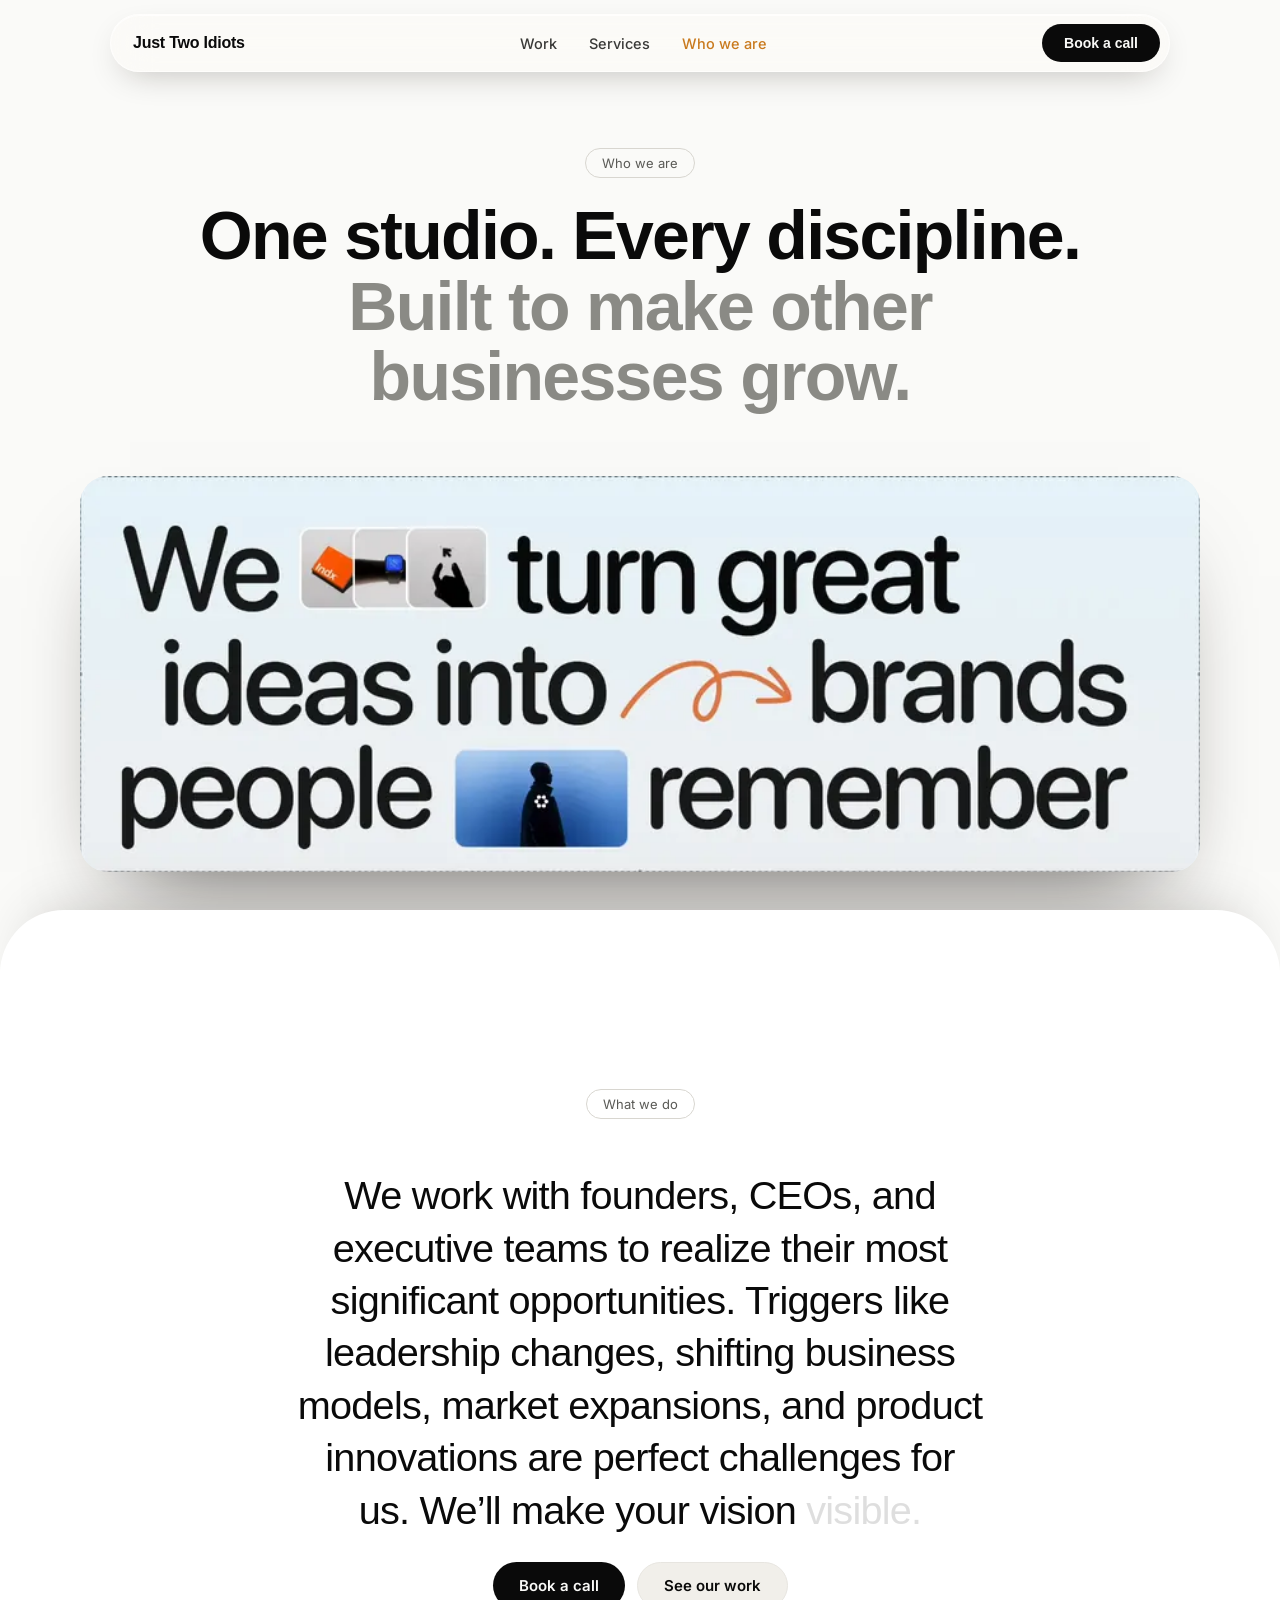
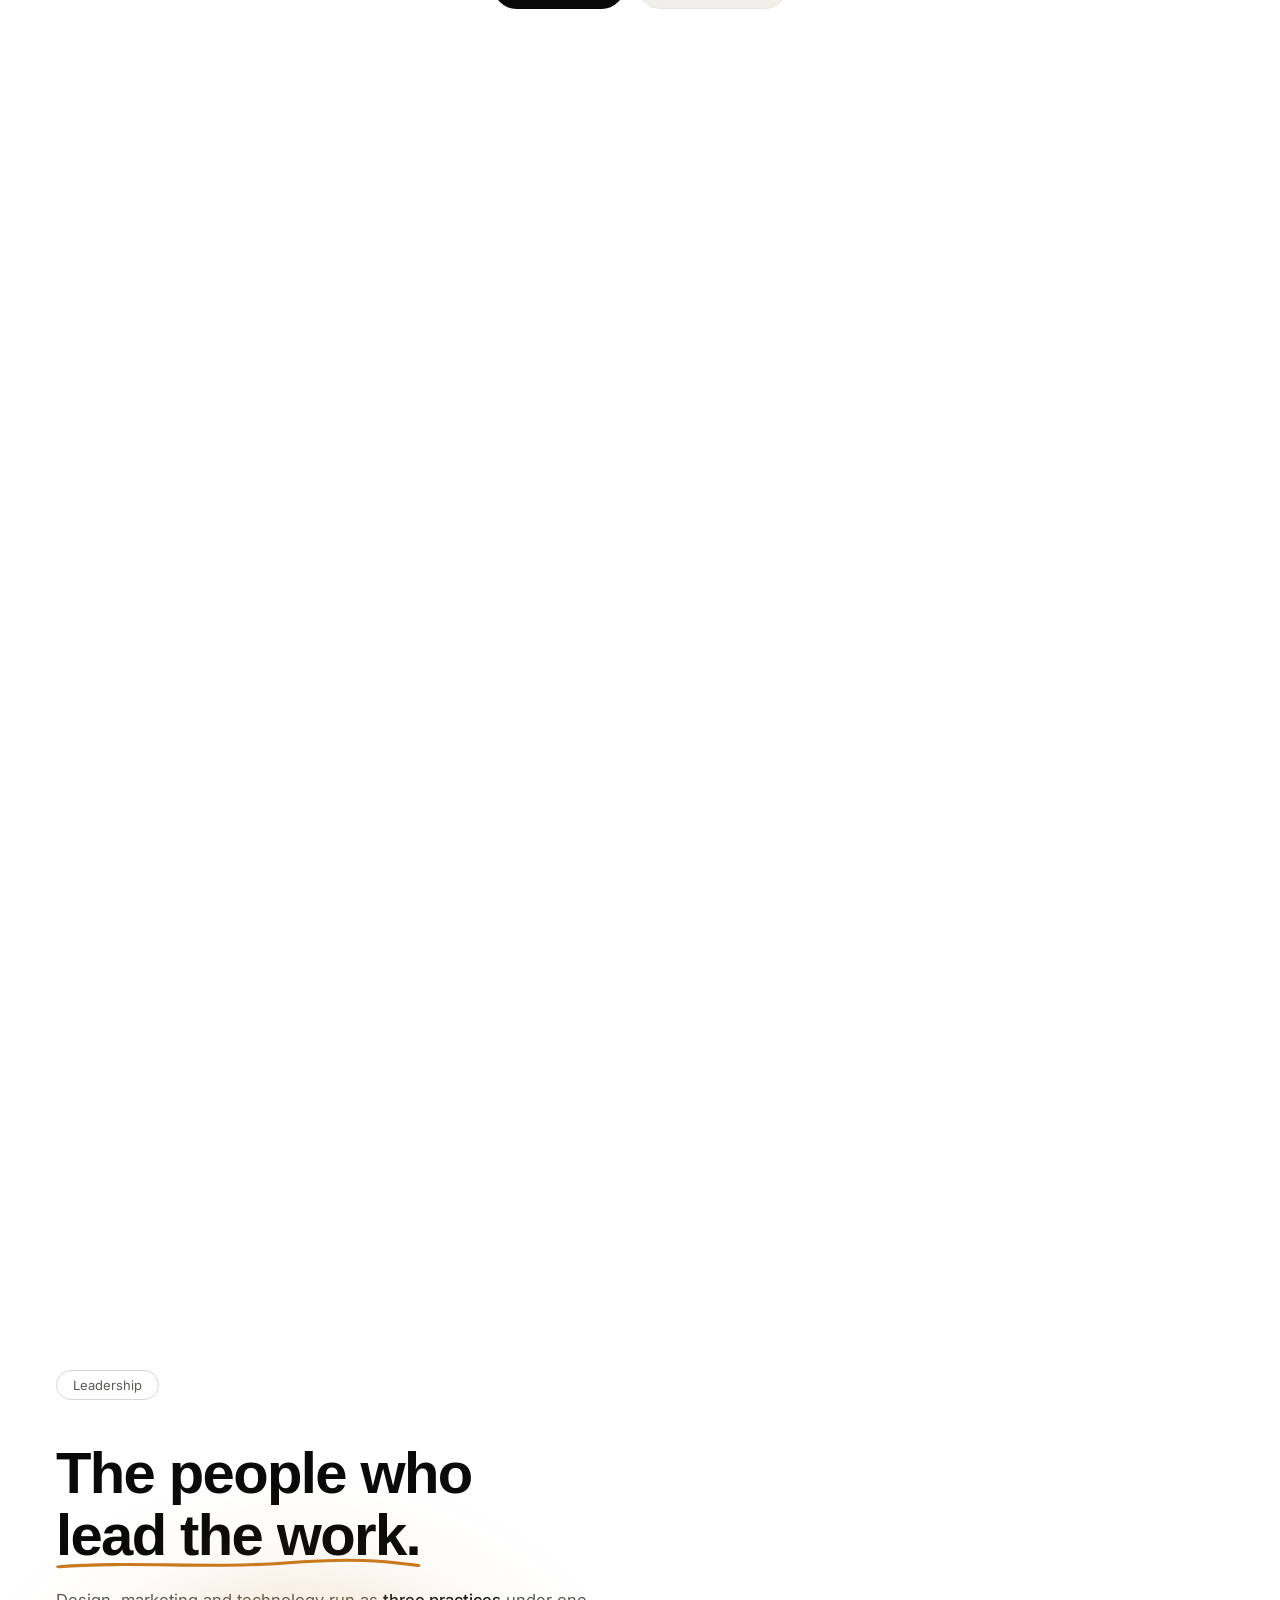
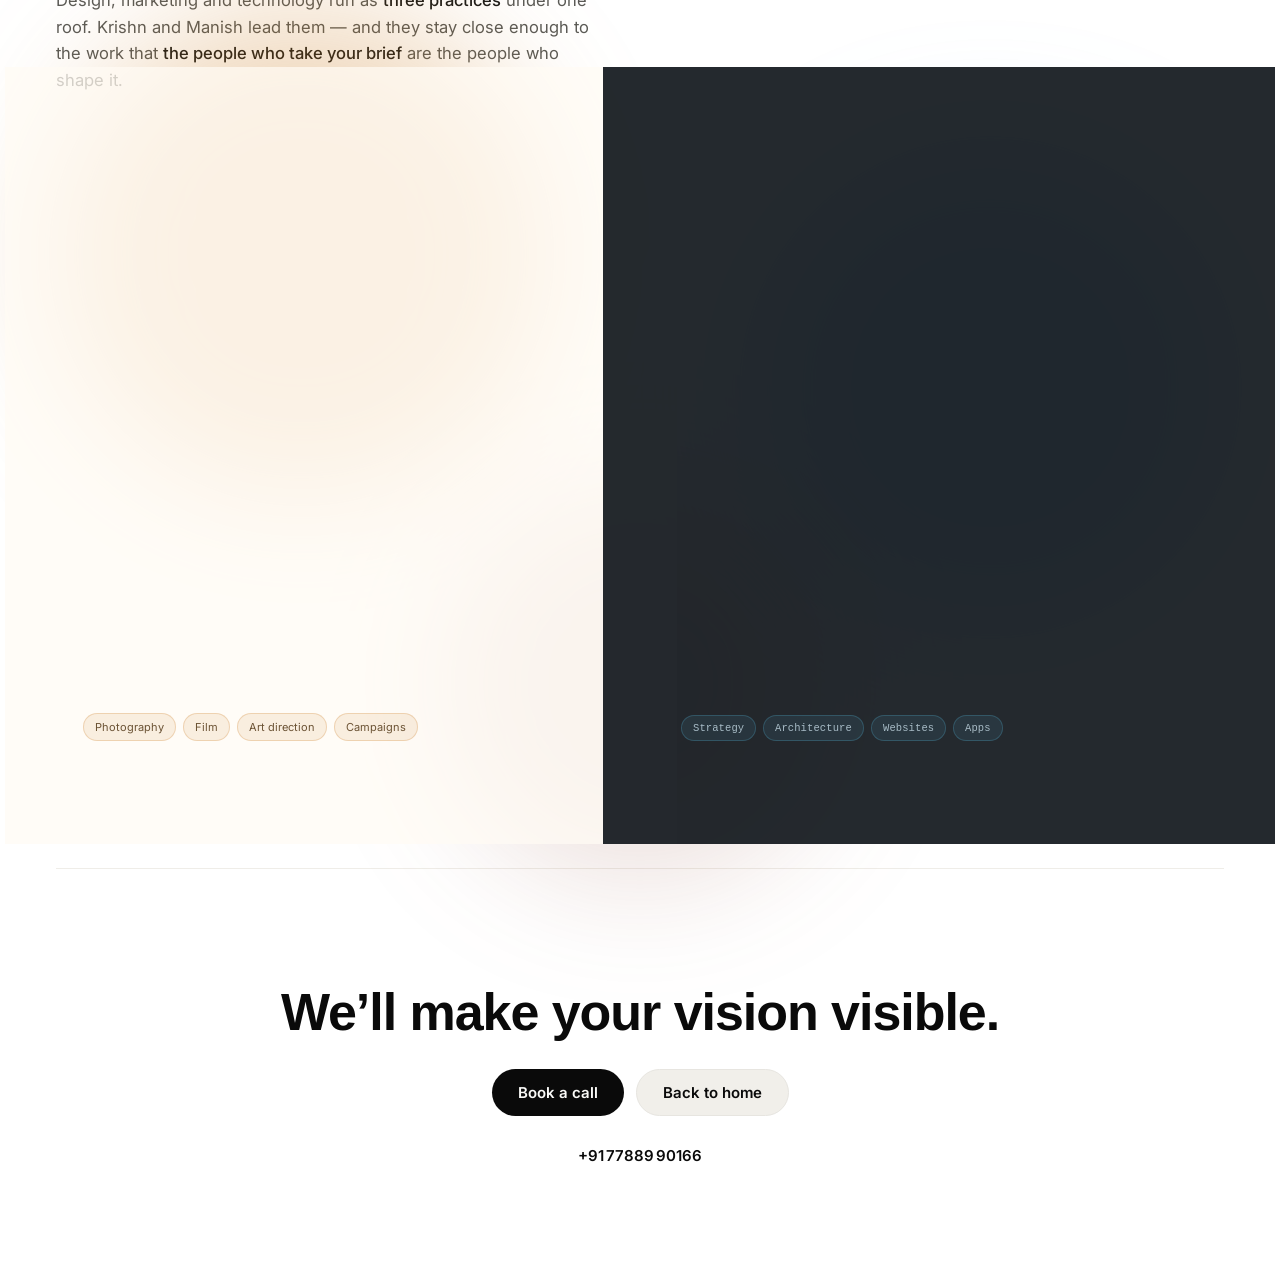
==== who-we-are.html @ 3b2346d3 "Park Fig Living, and take Vidant off the team section Both are commented out rather than deleted, so" ====
<!DOCTYPE html>
<html lang="en">
<head>
<meta charset="utf-8">
<meta name="viewport" content="width=device-width, initial-scale=1">
<link rel="icon" href="favicon.svg?v=1788468067" type="image/svg+xml">
<title>Who we are — Just Two Idiots</title>
<meta name="description" content="A design, marketing and technology studio in India. Krishn Yadav leads design and Manish Mahalwal leads tech and strategy.">
<link rel="preconnect" href="https://fonts.googleapis.com">
<link rel="preconnect" href="https://fonts.gstatic.com" crossorigin>
<link rel="preconnect" href="https://api.fontshare.com" crossorigin>
<link href="https://fonts.googleapis.com/css2?family=Inter:wght@400;500;600&display=swap" rel="stylesheet">
<link href="https://api.fontshare.com/v2/css?f[]=switzer@400,500,600,700&display=swap" rel="stylesheet">
<link rel="stylesheet" href="style.css?v=1788468067">
<link rel="stylesheet" href="who-we-are.css?v=1788468067">
<link rel="canonical" href="https://justtwoidiots.com/who-we-are.html">
<meta name="theme-color" content="#FAFAF8">
<meta property="og:type" content="website">
<meta property="og:site_name" content="Just Two Idiots">
<meta property="og:locale" content="en_IN">
<meta property="og:title" content="Who we are — Just Two Idiots">
<meta property="og:description" content="A design, marketing and technology studio in India. Krishn Yadav leads design and Manish Mahalwal leads tech and strategy.">
<meta property="og:url" content="https://justtwoidiots.com/who-we-are.html">
<meta property="og:image" content="https://justtwoidiots.com/assets/og/cover.jpg">
<meta property="og:image:width" content="1200">
<meta property="og:image:height" content="630">
<meta property="og:image:alt" content="Just Two Idiots — design, marketing and technology under one roof.">
<meta name="twitter:card" content="summary_large_image">
<meta name="twitter:title" content="Who we are — Just Two Idiots">
<meta name="twitter:description" content="A design, marketing and technology studio in India. Krishn Yadav leads design and Manish Mahalwal leads tech and strategy.">
<meta name="twitter:image" content="https://justtwoidiots.com/assets/og/cover.jpg">
<script type="application/ld+json">{"@context":"https://schema.org","@type":"AboutPage","url":"https://justtwoidiots.com/who-we-are.html","name":"Who we are — Just Two Idiots","description":"A design, marketing and technology studio in India. Krishn Yadav leads design and Manish Mahalwal leads tech and strategy.","isPartOf":{"@id":"https://justtwoidiots.com/#website"},"about":{"@id":"https://justtwoidiots.com/#studio"},"mainEntity":[{"@type":"Person","name":"Krishn Yadav","jobTitle":"Head of Design","worksFor":{"@id":"https://justtwoidiots.com/#studio"}},{"@type":"Person","name":"Manish Mahalwal","jobTitle":"Head of Tech and Strategy","worksFor":{"@id":"https://justtwoidiots.com/#studio"}}]}</script>
</head>
<body>
<div class="wrap" id="top">

  <header class="site-header" id="site-header">
    <a class="site-logo" href="index.html">Just Two Idiots</a>
    <nav class="site-nav" id="site-nav" aria-label="Primary">
      <a href="index.html#work" class="nav-link">Work</a>
      <a href="index.html#services" class="nav-link">Services</a>
      <a href="who-we-are.html" class="nav-link nav-link-who is-current" aria-current="page">Who we are</a>
    </nav>
    <a href="tel:+917788990166" class="nav-cta">Book a call</a>
    <button type="button" class="nav-toggle" aria-label="Open menu"
            aria-expanded="false" aria-controls="site-nav">
      <span class="nav-toggle-bar"></span>
      <span class="nav-toggle-bar"></span>
    </button>
  </header>

  <section class="who-hero">
    <div class="section-pill">Who we are</div>
    <h1 class="who-hero-title">One studio. Every discipline.<span>Built to make other businesses grow.</span></h1>
  </section>

  <!-- Banner: lies back, then rises flat into the page as you scroll. -->
  <section class="who-banner" aria-label="Just Two Idiots showreel">
    <div class="who-banner-sticky">
      <div class="who-banner-stage" id="who-banner-stage">
        <video class="who-banner-video" id="who-banner-video"
               poster="assets/who/banner-poster.webp"
               muted loop playsinline preload="none"
               width="1000" height="750" aria-hidden="true"></video>
      </div>
    </div>
  </section>

  <!-- The sheet: curves up over the banner, as in the reference. -->
  <div class="who-sheet">

    <section class="who-statement" id="who-statement">
      <div class="who-statement-sticky">
        <div class="section-pill">What we do</div>
        <p class="who-words" id="who-words">We work with founders, CEOs, and executive teams to realize their most significant opportunities. Triggers like leadership changes, shifting business models, market expansions, and product innovations are perfect challenges for us. We&rsquo;ll make your vision visible.</p>
        <div class="who-statement-cta">
          <a href="tel:+917788990166" class="who-btn who-btn-dark">Book a call</a>
          <a href="index.html#work" class="who-btn who-btn-light">See our work</a>
        </div>
      </div>
    </section>

    <section class="who-founders" id="founders">
      <!-- The words are pre-split in markup rather than by JS so the accent
           underline can wrap exactly "one room." and travel with it. Each word
           rides up out of its own clipping mask; the statement section above
           already lights words one at a time, so this one moves instead of
           tinting — two colour-reveals on one page read as the same trick. -->
      <header class="jf-intro" data-jf-intro>
        <div class="section-pill">Leadership</div>

        <h2 class="who-h2 jf-title">
          <span class="jf-w"><i>The</i></span>
          <span class="jf-w"><i>people</i></span>
          <span class="jf-w"><i>who</i></span>
          <span class="jf-accent"><span class="jf-w"><i>lead</i></span> <span class="jf-w"><i>the</i></span> <span class="jf-w"><i>work.</i></span><svg class="jf-underline" viewBox="0 0 220 14" preserveAspectRatio="none" fill="none" aria-hidden="true"><path pathLength="1" d="M3 9.6 C 46 3.4, 92 11.8, 138 5.4 S 200 4.4, 217 8.2" stroke="currentColor" stroke-width="3.4" stroke-linecap="round"/></svg></span>
        </h2>

        <div class="jf-intro-row">
          <p class="who-lede jf-lede">Design, marketing and technology run as <em>three practices</em> under one roof. Krishn and Manish lead them &mdash; and they stay close enough to the work that <em>the people who take your brief</em> are the people who shape it.</p>

        </div>
      </header>

      <!-- Three profile cards on one glass stage. The blobs are SIBLINGS behind
           the grid, not children of a card: backdrop-filter blurs what is
           painted *behind* an element, so glass with nothing behind it is just
           a flat panel and a wasted compositor layer. -->
      <div class="jf-stage">
        <div class="jf-blobs" aria-hidden="true">
          <span class="jf-blob jf-blob-a"></span>
          <span class="jf-blob jf-blob-b"></span>
          <span class="jf-blob jf-blob-c"></span>
        </div>

        <div class="jf-grid">

          <!-- 01 — the creative one. Motif is a design-tool artboard: a pen
               path draws itself, its anchors pop, a palette deals in. -->
          <article class="jf-card jf-creative" data-jf-card style="--jf-from: -1;">
            <div class="jf-face">
              <header class="jf-head">
                <span class="jf-index">01</span>
                <span class="jf-kind">Design</span>
              </header>

              <div class="jf-body">
                <div class="jf-portrait">
                  <img src="assets/who/krishn-card.webp" width="760" height="570"
                       alt="Krishn Yadav" loading="lazy" decoding="async">
                  <span class="jf-wash" aria-hidden="true"></span>
                </div>
                <div class="jf-copy">
                  <h3 class="jf-name">Krishn Yadav</h3>
                  <p class="jf-role">Head of Design</p>
                  <p class="jf-bio">Founder of JustShotYou Productions. He leads the design practice &mdash; art direction, campaigns, and how a brand is put in front of a camera.</p>
                </div>
              </div>

              <ul class="jf-chips">
                <li>Photography</li><li>Film</li><li>Art direction</li><li>Campaigns</li>
              </ul>
            </div>
          </article>


          <!-- 02 — the marketing one. Motif is a campaign panel: a curve draws
               itself across a faint grid, its read-points pop, spend bars deal
               in. Same three beats as the artboard beside it, different trade. -->
          <!-- PARKED. Uncomment to put this card back, and set the card
               below back to jf-index 03. The .jf-growth theme and the
               portrait at assets/who/vidant-card.webp are both still in
               place, so nothing else needs restoring.
          <article class="jf-card jf-growth" data-jf-card style="--jf-from: 0;">
            <div class="jf-face">
              <header class="jf-head">
                <span class="jf-index">02</span>
                <span class="jf-kind">Marketing</span>
              </header>

              <div class="jf-body">
                <div class="jf-portrait">
                  <img src="assets/who/vidant-card.webp" width="700" height="525"
                       alt="Vidant" loading="lazy" decoding="async">
                  <span class="jf-wash" aria-hidden="true"></span>
                </div>
                <div class="jf-copy">
                  <h3 class="jf-name">Vidant</h3>
                  <p class="jf-role">Head of Marketing</p>
                  <p class="jf-bio">He leads the media practice &mdash; buying, audiences, and the creative testing that decides where the next rupee goes.</p>
                </div>
              </div>

              <ul class="jf-chips">
                <li>Paid social</li><li>Paid search</li><li>Creative testing</li><li>Reporting</li>
              </ul>
            </div>
          </article>
          -->

          <!-- 03 — the engineer. Motif is a terminal that types a deploy, over
               a blueprint grid with a scanline crossing it. -->
          <article class="jf-card jf-tech" data-jf-card style="--jf-from: 1;">
            <div class="jf-face">
              <span class="jf-grid-lines" aria-hidden="true"></span>
              <span class="jf-scan" aria-hidden="true"></span>
              <header class="jf-head">
                <span class="jf-index">02</span>
                <span class="jf-kind">Tech &amp; Strategy</span>
              </header>

              <div class="jf-body">
                <div class="jf-portrait">
                  <img src="assets/who/manish-card.webp" width="760" height="570"
                       alt="Manish Mahalwal" loading="lazy" decoding="async">
                  <span class="jf-wash" aria-hidden="true"></span>
                </div>
                <div class="jf-copy">
                  <h3 class="jf-name">Manish Mahalwal</h3>
                  <p class="jf-role">Head of Tech and Strategy</p>
                  <p class="jf-bio">An IIIT graduate who would rather ship than talk about it. He leads tech and strategy &mdash; what actually needs building, and the systems that get it there.</p>
                </div>
              </div>

              <ul class="jf-chips">
                <li>Strategy</li><li>Architecture</li><li>Websites</li><li>Apps</li>
              </ul>
            </div>
          </article>

        </div>
      </div>
    </section>

    <section class="who-end">
      <h2 class="who-end-title">We&rsquo;ll make your vision visible.</h2>
      <div class="who-statement-cta">
        <a href="tel:+917788990166" class="who-btn who-btn-dark">Book a call</a>
        <a href="index.html" class="who-btn who-btn-light">Back to home</a>
      </div>
      <div class="who-end-num"><a href="tel:+917788990166">+91&#8239;77889&#8239;90166</a></div>
    </section>

  </div>
</div>
<script defer src="who-we-are.js?v=1788468067"></script>
<script defer src="nav.js?v=1788468067"></script>
</body>
</html>
---- style.css ----
/* Just Two Idiots — homepage styles */

* { box-sizing: border-box; }

/* One source of truth for the page gutter. The full-bleed sections (Academy,
   the footer, the carousel) pull themselves out by exactly this much, so the
   gutter can shrink per breakpoint without any of them hanging past the
   viewport edge — that mismatch (-56px pull against a 24px gutter) is what
   used to bleed 32px each side and force the page sideways. */
:root { --gutter: 56px; }

body {
  margin: 0;
  background: #FAFAF8;
  color: #0A0A0A;
  font-family: 'Inter', sans-serif;
  /* Backstop only — every overflow below is fixed at its source. `clip`
     rather than `hidden` so it never creates a scroll container. */
  overflow-x: clip;
}

a { color: #0A0A0A; text-decoration: none; }
a:hover { color: #C97A1E; }

::selection { background: #FFFFFF; color: #0A0A0A; }

.wrap {
  max-width: 1440px;
  margin: 0 auto;
  padding: 0 var(--gutter);
}

/* Sections that run edge to edge, cancelling the wrap's gutter exactly. */
.full-bleed {
  margin-left: calc(-1 * var(--gutter));
  margin-right: calc(-1 * var(--gutter));
}

/* Buttons that invert (dark -> white) on hover */
.btn-invert { background: #0A0A0A; color: #FAFAF8; }
.btn-invert:hover { background: #FFFFFF; color: #0A0A0A; }

/* ---- Header — a floating glass pill, fixed on every screen size ----------
   Three items only (logo, two links, one CTA), which is few enough to fit a
   360px phone without a hamburger — so the same bar serves desktop and
   mobile rather than collapsing into a panel. It floats above the page on
   blur, and firms up its background once the reader leaves the top so it
   stays legible over photography and the dark sections. */
.site-header {
  position: fixed;
  top: 14px;
  left: 50%;
  transform: translateX(-50%);
  z-index: 100;
  width: min(1060px, calc(100vw - 28px));
  display: flex;
  align-items: center;
  gap: 10px;
  padding: 9px 9px 9px 22px;
  border-radius: 100px;
  background: rgba(252, 251, 248, 0.66);
  -webkit-backdrop-filter: blur(20px) saturate(180%);
  backdrop-filter: blur(20px) saturate(180%);
  border: 1px solid rgba(255, 255, 255, 0.55);
  box-shadow:
    0 12px 34px -14px rgba(24, 18, 10, 0.30),
    inset 0 1px 0 rgba(255, 255, 255, 0.65);
  transition: background .35s ease, box-shadow .35s ease;
}
.site-header.is-scrolled {
  background: rgba(252, 251, 248, 0.86);
  box-shadow:
    0 16px 40px -14px rgba(24, 18, 10, 0.38),
    inset 0 1px 0 rgba(255, 255, 255, 0.7);
}
.site-logo {
  flex: 0 0 auto;
  /* Was a 17-21px tall target — under the 24px minimum. Padding buys the
     height inside the pill without moving the wordmark. */
  display: inline-flex;
  align-items: center;
  min-height: 24px;
  padding: 4px 0;
  font-family: 'Switzer', sans-serif;
  font-weight: 700;
  font-size: 16px;
  letter-spacing: -0.015em;
  color: #0A0A0A;
  white-space: nowrap;
}
.site-logo:hover { color: #0A0A0A; }
/* `auto` margins on the nav park it in the middle of whatever space the logo
   and CTA leave, so it stays optically centred as those change width. */
.site-nav {
  display: flex;
  align-items: center;
  gap: 4px;
  margin: 0 auto;
}
.nav-link {
  display: inline-flex;
  align-items: center;
  min-height: 24px;
  padding: 8px 14px;
  border-radius: 100px;
  font-size: 14.5px;
  font-weight: 500;
  color: #3A3A38;
  white-space: nowrap;
  transition: color .25s ease, background .25s ease;
}
.nav-link:hover { color: #0A0A0A; background: rgba(20, 16, 10, 0.05); }
/* Set by script.js for whichever section the reader is actually in. */
.nav-link.is-current { color: #C97A1E; }
.nav-cta {
  flex: 0 0 auto;
  display: inline-flex;
  align-items: center;
  justify-content: center;
  min-height: 24px;
  padding: 11px 22px;
  border-radius: 100px;
  background: #0A0A0A;
  color: #FAFAF8;
  font-family: 'Switzer', sans-serif;
  font-size: 14px;
  font-weight: 600;
  white-space: nowrap;
  transition: background .25s ease, color .25s ease;
}
.nav-cta:hover { background: #FFFFFF; color: #0A0A0A; }

/* The bar is out of flow now, so the page has to open below it itself. */
.wrap { padding-top: 88px; }

@media (max-width: 640px) {
  .srl-hint-pointer { display: none; }
  .srl-hint-touch { display: inline; }

  .site-header {
    top: 10px;
    width: calc(100vw - 20px);
    gap: 4px;
    padding: 7px 7px 7px 15px;
  }
  /* Three nav links have to fit a no-hamburger bar, so the type steps down
     with the viewport rather than the third link dropping out. */
  .site-logo { font-size: 13px; }
  .nav-link { font-size: 12.5px; padding: 8px 7px; }
  .nav-cta { font-size: 12.5px; padding: 10px 13px; }
  .wrap { padding-top: 74px; }
}

/* At the very narrow end the four words stop fitting together; the CTA keeps
   its full label and the links tighten instead. */
@media (max-width: 430px) {
  .site-header { gap: 2px; padding: 7px 6px 7px 10px; }
  .site-logo { font-size: 11.5px; }
  .nav-link { font-size: 11px; padding: 8px 2px; }
  .nav-cta { font-size: 11px; padding: 9px 10px; }
}

@media (prefers-reduced-motion: reduce) {
  .site-header, .nav-link, .nav-cta { transition: none; }
}

/* Image placeholder — swap these out for real photos/screenshots */
.img-placeholder {
  width: 100%;
  height: 100%;
  display: flex;
  align-items: center;
  justify-content: center;
  text-align: center;
  padding: 12px;
  background: repeating-linear-gradient(135deg, #F1EFEA, #F1EFEA 10px, #E9E6DF 10px, #E9E6DF 20px);
  color: #A6A29A;
  font-size: 12px;
  line-height: 1.4;
}
.img-placeholder::after { content: attr(data-placeholder); }

/* "Selected work" — an evenly-spaced receding row (each card the same tilt,
   rising a fixed step higher than the last), fanned like a card catalog.
   Real gaps between cards (not overlap) keep every title legible at rest.
   Hover pops that one card forward and level, the rest hold their place.

   The row is a scroll rail rather than a plain flex row. Five 240px cards
   plus gaps need 1320px, which only ever fit at exactly 1440px wide — at
   1280 they used to push the whole document 72px wide and hand every laptop
   a horizontal scrollbar. Now the cards scale down to fill the space they
   actually have, and anything still past the edge scrolls inside the rail
   instead of dragging the page with it. */
.work-rail {
  display: flex;
  align-items: flex-end;
  gap: 20px;
  /* Top padding is headroom for the fan: cards sit up to 48px high at rest
     and pop another 64px (plus scale) on hover, all of which must stay
     inside the padding box or the rail's own overflow would clip it. */
  padding: 150px 20px 48px;
  overflow-x: auto;
  overflow-y: hidden;
  scroll-snap-type: x proximity;
  scroll-padding-inline: 20px;
  overscroll-behavior-x: contain;
  scrollbar-width: none;
  -ms-overflow-style: none;
}
.work-rail::-webkit-scrollbar { display: none; }

.work-card {
  --rise: 0px;
  display: block;
  flex: 0 0 auto;
  width: clamp(200px, calc((100vw - 280px) / 5), 240px);
  scroll-snap-align: center;
  position: relative;
  transform: perspective(1600px) rotateY(-20deg) translateY(var(--rise));
  transition: transform .45s cubic-bezier(.16,1,.3,1), box-shadow .45s ease;
}
.work-card:hover {
  transform: perspective(1600px) rotateY(0deg) translateY(calc(var(--rise) - 64px)) scale(1.1);
  z-index: 20;
}

/* Swap the hint copy: hovering doesn't exist on touch. */
.work-hint-touch { display: none; }

/* 3D work-preview carousel — a ring of glass panels, spun by dragging */
.carousel-section {
  position: relative;
  height: 560px;
  /* Runs to the wrap's outer edge; script.js then scales the whole ring
     (card, radius and perspective together, so the projection stays
     similar) to whatever width that actually is. */
  margin: 0 calc(-1 * var(--gutter)) 120px;
  perspective: 2400px;
  perspective-origin: 50% 42%;
  width: auto;
  display: block;
  overflow: hidden;
  background: transparent;
  /* The side cards used to be guillotined flat by this box's hard edge.
     They fade out now, so the ring reads as continuing past the frame. */
  -webkit-mask-image: linear-gradient(90deg, transparent 0, #000 11%, #000 89%, transparent 100%);
  mask-image: linear-gradient(90deg, transparent 0, #000 11%, #000 89%, transparent 100%);
  /* Horizontal drags spin the ring; vertical ones must still scroll the
     page. `none` would have trapped the scroll on touch devices. */
  touch-action: pan-y;
}
.carousel-stage {
  position: absolute;
  top: 50%;
  left: 50%;
  width: 0;
  height: 0;
  transform-style: preserve-3d;
  transform: rotateY(0deg);
}
/* Each card is one panel (see script.js) — width/height/background are set
   inline, sized to match each project image's real aspect ratio exactly.
   The rounded, bowed silhouette is a clip-path script.js generates and sets
   inline; it owns the outline entirely, so there is deliberately NO
   border-radius here. A border-radius would clip a second time and the two
   shapes only agree at one card size: the radius is a fixed 30px while the
   clip is in percentages, so on a phone the radius would round harder than
   the clip and flatten its corners.
   No shadow, by design. Depth comes from the ring's own perspective and the
   bowed edge — a cast shadow under a curved panel reads as a flat rectangle
   sitting behind it, which is what gives these away as stickers. */
.carousel-card {
  position: absolute;
  overflow: hidden;
  background-repeat: no-repeat;
  background-color: #16140f;
}
.carousel-card-overlay {
  position: absolute;
  inset: 0;
  pointer-events: none;
  background: linear-gradient(115deg, rgba(255,255,255,0.16) 0%, rgba(255,255,255,0) 26%, rgba(255,255,255,0) 76%, rgba(255,255,255,0.1) 100%);
  mix-blend-mode: screen;
}
/* Caption metrics are all in em off the card's own font-size, which script.js
   sets from the ring's scale — so the label shrinks with the card instead of
   keeping its full-size 16/12px on a phone, where that wrapped the category
   onto a second line and crowded the name. At scale 1 these resolve to exactly
   the 18/20px padding and 16/12px type they replace. */
.carousel-card-caption {
  position: absolute;
  left: 0;
  right: 0;
  bottom: 0;
  pointer-events: none;
  padding: 1.125em 1.25em;
  background: linear-gradient(transparent, rgba(0,0,0,0.65));
}
.carousel-card-caption-name {
  font-family: 'Switzer', sans-serif;
  font-weight: 600;
  font-size: 1em;
  color: #fff;
}
.carousel-card-caption-category {
  font-size: 0.75em;
  color: rgba(255,255,255,0.75);
  margin-top: 0.125em;
}

/* ---- "How we work" — four animated cards on a right-to-left rail ---------
   Card face is a flat sand panel with a looping graphic inside; the label and
   copy sit underneath, like the reference. The rail's motion is driven by
   script.js (a steady leftward drift that scrolling adds to), with the CSS
   animation below as the no-JS fallback. */
.hww-visual {
  position: relative;
  aspect-ratio: 4 / 5;
  margin-bottom: 20px;
  border-radius: 22px;
  overflow: hidden;
  background: #EBE6DA;
  display: grid;
  place-items: center;
}
.hww-label {
  display: flex;
  align-items: center;
  gap: 9px;
  font-family: 'Switzer', sans-serif;
  font-weight: 600;
  font-size: 16px;
  margin: 0 0 8px;
  color: #0A0A0A;
}
.hww-label-ico { width: 17px; height: 17px; flex: 0 0 auto; color: #8A8A85; }
.hww-desc { font-size: 14px; color: #5A5A56; line-height: 1.55; margin: 0; }

/* Card 1 — the two of us, bobbing out of phase. */
.hww-people { width: 88%; height: 88%; }
/* Bobs the inner group only — the outer <g> keeps the figure's position. */
.hww-person {
  animation: hww-bob 3.4s ease-in-out infinite;
  animation-delay: var(--d);
}
@keyframes hww-bob {
  0%, 100% { transform: translateY(0); }
  50%      { transform: translateY(-9px); }
}

/* Card 2 — a deck of briefs; the front one drops away and the stack steps up. */
.hww-visual--requests { background: #E7E2D6; }
.hww-deck { position: relative; width: 74%; height: 78%; }
.hww-req {
  position: absolute;
  inset: 0;
  display: flex;
  flex-direction: column;
  gap: 7px;
  padding: 16px 16px 14px;
  border-radius: 16px;
  background: #14110E;
  color: #F6F2E9;
  box-shadow: 0 18px 34px -20px rgba(20,17,14,0.85);
  animation: hww-deal 13s cubic-bezier(.5,0,.3,1) infinite;
  animation-delay: calc(var(--n) * -3.25s);
}
.hww-req-title {
  font-family: 'Switzer', sans-serif;
  font-weight: 600;
  font-size: 13.5px;
  line-height: 1.25;
  margin: 0;
}
.hww-req-body { font-size: 11px; line-height: 1.45; opacity: 0.62; margin: 0; }
.hww-req-foot { margin-top: auto; display: flex; flex-direction: column; gap: 10px; }
.hww-req-chips { display: flex; gap: 7px; }
.hww-req-chips i {
  width: 13px; height: 13px;
  border-radius: 3px;
  background: rgba(246,242,233,0.28);
}
.hww-req-bar { height: 3px; border-radius: 2px; background: #6FCF6B; }
/* Four cards share one 13s clock, each a quarter out of phase. The one in
   front is readable, then drops away downward; the rest wait stacked and
   slightly higher, so their top edges peek out above it like a real pile. */
@keyframes hww-deal {
  0%,  20% { opacity: 1;    transform: translateY(0) scale(1);       z-index: 4; }
  25%      { opacity: 0;    transform: translateY(16%) scale(0.97);  z-index: 4; }
  26%      { opacity: 0.45; transform: translateY(-14%) scale(0.86); z-index: 1; }
  50%      { opacity: 0.45; transform: translateY(-14%) scale(0.86); z-index: 1; }
  70%      { opacity: 0.7;  transform: translateY(-9%) scale(0.91);  z-index: 2; }
  90%      { opacity: 0.9;  transform: translateY(-4%) scale(0.96);  z-index: 3; }
  100%     { opacity: 1;    transform: translateY(0) scale(1);       z-index: 4; }
}

/* Card 3 — a grid of dots; a few bloom into the brand mark, in sequence. */
.hww-visual--speed { background: #EDE8DC; }
.hww-grid {
  width: 72%;
  display: grid;
  grid-template-columns: repeat(5, 1fr);
  gap: 15% 0;
  place-items: center;
}
.hww-cell {
  width: 9px; height: 9px;
  border-radius: 50%;
  background: #C3BCAC;
  display: grid;
  place-items: center;
}
.hww-cell.is-mark { width: 20px; height: 20px; background: none; }
.hww-mark {
  width: 100%; height: 100%;
  fill: #E4703A;
  animation: hww-bloom 5.5s ease-in-out infinite;
  animation-delay: calc(var(--n) * 0.34s);
}
@keyframes hww-bloom {
  0%, 62%, 100% { transform: scale(0.42) rotate(-18deg); opacity: 0.28; }
  22%, 40%      { transform: scale(1) rotate(0deg); opacity: 1; }
}
.hww-cell.is-ring {
  width: 18px; height: 18px;
  background: none;
  border: 1.6px solid #E4703A;
  position: relative;
}
.hww-cell.is-ring::after {
  content: "";
  width: 6px; height: 6px;
  border-radius: 50%;
  background: #E4703A;
  animation: hww-ping 5.5s ease-in-out infinite;
}
@keyframes hww-ping {
  0%, 100% { transform: scale(1); opacity: 1; }
  50%      { transform: scale(0.4); opacity: 0.45; }
}

/* Card 4 — the tools, drifting on their own cycles. */
.hww-visual--stack { background: #E9E4D8; }
.hww-tiles { position: relative; width: 100%; height: 100%; }
.hww-tile {
  position: absolute;
  display: grid;
  place-items: center;
  width: 21%;
  aspect-ratio: 1;
  border-radius: 26%;
  background: #FFFFFF;
  box-shadow: 0 10px 20px -9px rgba(26,20,12,0.34);
  animation: hww-drift 5.4s ease-in-out infinite;
  animation-delay: calc(var(--n) * -0.45s);
}
.hww-tile svg { width: 58%; height: 58%; display: block; }
@keyframes hww-drift {
  0%, 100% { transform: translateY(0) rotate(0deg); }
  50%      { transform: translateY(-8px) rotate(-3deg); }
}

/* Services — a deck of full-width cards that stack as you scroll.
   Each panel pins at a slightly lower top offset than the one before it, so
   as the page scrolls the next card slides up over the last and leaves a thin
   coloured sliver of it at the top — the eight end up as a layered pile.
   The stacking is pure CSS; script.js only adds the depth (scale + dim) on
   cards that have been covered, so this still works with JS off. */
.svc-section {
  padding-bottom: clamp(72px, 10vw, 120px);
  border-top: 1px solid #E7E5E0;
  padding-top: clamp(56px, 8vw, 80px);
  /* Deliberately no overflow clipping here — it would break position:sticky. */
}
.svc-stack {
  --stack-top: 84px;   /* where the first card pins */
  --sliver: 14px;      /* strip of each stacked card left visible */
  position: relative;
}
.svc-panel {
  position: sticky;
  top: calc(var(--stack-top) + var(--i) * var(--sliver));
  margin-bottom: 22px;
  border-radius: 28px;
  background: var(--bg);
  color: var(--fg);
  overflow: hidden;
  transform-origin: 50% 0;
  /* Frosted glass, not a flat fill: --bg is a translucent tint (per-card alpha,
     tuned so every card's --fg still clears WCAG AA over any card it can land
     on) and the blur is what turns it into glass. In a deck the card beneath is
     literally the backdrop, so the pile refracts itself as it stacks.
     NOTE: no sheen gradient across the face. A white wash over a dark card
     drops its light text under 4.5:1 exactly where the title sits — the glass
     highlight is carried on the 1px edges instead, which no text overlaps. */
  -webkit-backdrop-filter: blur(20px) saturate(165%);
  backdrop-filter: blur(20px) saturate(165%);
  border: 1px solid rgba(255,255,255,0.34);
  box-shadow:
    inset 0 1px 0 rgba(255,255,255,0.55),
    inset 0 -1px 0 rgba(255,255,255,0.16),
    0 34px 64px -34px rgba(20,14,8,0.58),
    0 10px 26px -16px rgba(20,14,8,0.34);
}

/* Colour field behind the deck — the glass needs something to refract before
   the cards start overlapping each other, or the first one reads as flat
   translucent paint. A sibling of the panels, never an ancestor: a filter or
   overflow on an ancestor would kill position:sticky. */
.svc-glow {
  position: absolute;
  /* Horizontal inset stays at 0: -5% made this box 110% of the section, which
     hung 10px past the viewport on each side and put a horizontal overflow on
     every width from 768 to 1440. The blurred spans inside are positioned past
     the edges anyway and this box clips them, so the bleed is unchanged. */
  inset: -3% 0;
  z-index: 0;
  overflow: hidden;
  pointer-events: none;
  border-radius: 40px;
}
.svc-glow span {
  position: absolute;
  display: block;
  width: 62%;
  height: 300px;
  border-radius: 50%;
  filter: blur(80px);
}
.svc-glow span:nth-child(1) { background: rgba(228,112,58,0.34); top: 6%;  left: -10%; }
.svc-glow span:nth-child(2) { background: rgba(58,53,96,0.26);   top: 42%; right: -12%; }
.svc-glow span:nth-child(3) { background: rgba(242,194,79,0.30); top: 76%; left: 8%; }
/* Sticky already makes each panel a stacking context; this only lifts the
   whole set above the glow, and source order still decides the pile. */
.svc-panel { z-index: 1; }
.svc-panel:last-child { margin-bottom: 0; }
/* Dark wash that fades in as the next card covers this one (set by script.js) */
.svc-panel-veil {
  position: absolute;
  inset: 0;
  background: var(--veil);
  opacity: 0;
  pointer-events: none;
  z-index: 2;
}
.svc-panel-inner {
  position: relative;
  z-index: 1;
  min-height: 320px;
  padding: clamp(28px, 3.4vw, 40px) clamp(26px, 3.8vw, 48px) clamp(30px, 3.6vw, 44px);
  display: flex;
  flex-direction: column;
  justify-content: space-between;
  gap: clamp(28px, 3.4vw, 40px);
}
.svc-panel-head { display: flex; align-items: center; gap: 18px; }
.svc-panel-mark { display: flex; flex: 0 0 auto; }
.svc-panel-title {
  font-family: 'Switzer', sans-serif;
  font-weight: 600;
  font-size: clamp(26px, 3.2vw, 40px);
  letter-spacing: -0.015em;
  line-height: 1;
  margin: 0;
}
.svc-panel-num {
  margin-left: auto;
  font-family: 'Switzer', sans-serif;
  font-weight: 500;
  font-size: 13px;
  letter-spacing: 0.14em;
  opacity: 0.5;
}
.svc-panel-body {
  display: flex;
  align-items: flex-end;
  justify-content: space-between;
  gap: clamp(26px, 3.6vw, 48px);
  flex-wrap: wrap;
}
.svc-panel-copy { max-width: 62ch; }
.svc-panel-desc {
  font-size: 16px;
  line-height: 1.65;
  margin: 0 0 20px;
  opacity: 0.85;
}
.svc-panel-link {
  display: inline-flex;
  align-items: center;
  gap: 8px;
  font-family: 'Switzer', sans-serif;
  font-weight: 600;
  font-size: 14px;
  color: inherit;
  border-bottom: 1px solid currentColor;
  padding-bottom: 3px;
  min-height: 24px;
}
.svc-panel-link:hover { color: inherit; opacity: 0.7; }
.svc-panel-arrow { transition: transform 0.3s cubic-bezier(.16,1,.3,1); }
.svc-panel-link:hover .svc-panel-arrow { transform: translate(3px, -3px); }
.svc-panel-tags {
  display: flex;
  /* Was a single right-aligned column: five pills stacked vertically made a
     ragged edge down the middle of a 1328px card and were the thing forcing
     the panel to 392px with a void above the copy. As a wrapped row they sit
     opposite the description, two or three to a line, and the panel closes up
     around its content. */
  flex-direction: row;
  flex-wrap: wrap;
  justify-content: flex-end;
  align-items: flex-start;
  gap: 9px;
  max-width: 44%;
}
.svc-panel-tags span {
  font-size: 13px;
  padding: 8px 16px;
  border: 1px solid currentColor;
  border-radius: 100px;
  white-space: nowrap;
  opacity: 0.78;
}

/* ---- Pitch band ----------------------------------------------------------
   A saturated full-bleed panel between Services and Who we are: bold two-line
   headline, a sub-line whose middle word types itself out on a loop, and the
   studio wordmark as the centrepiece — letters stagger up when the section
   first scrolls in, then the whole mark drifts, with a dot orbiting it. */
.jti-pitch {
  --sky: #4FB0E8;
  --sky-ink: #06202F;
  position: relative;
  overflow: hidden;
  border-radius: 28px;
  margin-bottom: clamp(72px, 10vw, 120px);
  padding: clamp(56px, 9vw, 104px) clamp(24px, 5vw, 56px);
  background: radial-gradient(120% 90% at 50% 0%, #6FC2F0 0%, var(--sky) 46%, #3C9BD6 100%);
  color: var(--sky-ink);
  text-align: center;
}
/* Faint tooth over the flat colour so the band doesn't read as dead fill. */
.jti-pitch-grain {
  position: absolute;
  inset: 0;
  pointer-events: none;
  opacity: 0.32;
  background-image:
    radial-gradient(rgba(255,255,255,0.5) 1px, transparent 1px),
    radial-gradient(rgba(6,32,47,0.28) 1px, transparent 1px);
  background-size: 22px 22px, 22px 22px;
  background-position: 0 0, 11px 11px;
}
/* Column rather than inline flow: the wordmark stage is an inline-block sized
   to its own content, so left inline the CTA would ride up beside it. */
.jti-pitch-inner {
  position: relative;
  z-index: 1;
  display: flex;
  flex-direction: column;
  align-items: center;
}
.jti-pitch-title {
  font-family: 'Switzer', sans-serif;
  font-weight: 700;
  font-size: clamp(34px, 6.4vw, 82px);
  line-height: 1.02;
  letter-spacing: -0.028em;
  margin: 0 0 20px;
}
.jti-pitch-sub {
  font-size: clamp(15px, 1.9vw, 21px);
  line-height: 1.5;
  font-weight: 500;
  margin: 0 auto;
  max-width: 46ch;
  opacity: 0.86;
}
/* Enough width that erasing to empty doesn't collapse the line and snap the
   surrounding words across; past that it reflows naturally, as the reference
   does — reserving the longest word's width would leave a hole on short ones. */
/* Deliberately fluid. Reserving the widest word ("packaging", 106px) does
   stop the centred line sliding as it types — but it then leaves a permanent
   50px hole after a short word like "brand", which reads as a missing word.
   Centring the slot instead would un-anchor the typing itself, since text has
   to grow rightward from a fixed left edge to look like typing at all. The
   gentle reflow is the lesser artefact and is how this effect normally reads.
   The 3ch floor just stops the caret jumping into "your" mid-erase. */
.jti-type { display: inline-block; min-width: 3ch; text-align: left; }
.jti-type-word { font-weight: 700; }
.jti-caret {
  display: inline-block;
  width: 2px;
  height: 1em;
  margin-left: 2px;
  vertical-align: -0.14em;
  background: currentColor;
  opacity: 0.8;
  animation: jti-blink 1s steps(1, end) infinite;
}
@keyframes jti-blink { 0%, 50% { opacity: 0.8; } 50.01%, 100% { opacity: 0.22; } }

/* --- The phone, held --------------------------------------------------------
   A silhouette hand around an iPhone-ish frame, with delivered work cycling
   on the screen. Built from markup rather than a photo: the palm is one SVG
   behind the phone, the four fingers another in front of it, so the phone
   sits inside the grip. The palm's outer edge sits slightly LEFT of where the
   fingers root, so it fills the gaps between them — pull it right and the
   fingers read as four loose pills floating beside the phone. */
.pit-stage {
  position: relative;
  width: min(100%, clamp(320px, 46vw, 520px));
  aspect-ratio: 560 / 660;
  margin: clamp(34px, 5vw, 58px) 0 clamp(30px, 4.5vw, 52px);
  animation: pit-float 7s ease-in-out infinite;
}
@keyframes pit-float {
  0%, 100% { transform: translateY(0); }
  50% { transform: translateY(-12px); }
}
.pit-hand {
  position: absolute;
  inset: 0;
  width: 100%;
  height: 100%;
  pointer-events: none;
}
.pit-hand path,
.pit-hand rect { fill: #071A26; }
.pit-hand-back { z-index: 1; }
.pit-hand-front { z-index: 3; }

/* Percentages are of the 560x660 stage the SVG hands are drawn in, so the
   phone lands inside the grip no matter what size the stage renders at. */
.pit-phone {
  position: absolute;
  z-index: 2;
  left: 26.8%;
  top: 6.1%;
  width: 46.4%;
  height: 81.8%;
  background: #0B1116;
  border-radius: 13%/7.4%;
  padding: 1.9%;
  box-shadow: 0 34px 60px -24px rgba(4, 22, 34, 0.62);
}
.pit-screen {
  position: relative;
  width: 100%;
  height: 100%;
  background: #FBFBFA;
  border-radius: 11%/6.4%;
  overflow: hidden;
  display: flex;
  flex-direction: column;
  /* Percentage padding resolves against WIDTH, so it can't be used to clear a
     height-positioned status bar — the two drift apart at different phone
     sizes. The status bar is a normal flex row instead, with the island
     centred inside it, so everything below simply stacks after it. */
  padding: 3.6% 5% 5%;
  gap: 3.6%;
}
.pit-statusbar {
  position: relative;
  z-index: 2;
  flex: 0 0 auto;
  display: flex;
  align-items: center;
  justify-content: space-between;
  padding: 0 3%;
  font-size: clamp(7px, 1vw, 10px);
  font-weight: 600;
  color: #0B1116;
}
.pit-island {
  position: absolute;
  left: 50%;
  top: 50%;
  width: 34%;
  height: 168%;
  transform: translate(-50%, -50%);
  background: #0B1116;
  border-radius: 100px;
}
.pit-status-icons { display: flex; align-items: center; gap: 3px; }
.pit-status-icons i { display: block; background: #0B1116; }
.pit-sig  { width: 11px; height: 8px; clip-path: polygon(0 70%, 22% 70%, 22% 100%, 0 100%, 0 70%, 33% 45%, 55% 45%, 55% 100%, 33% 100%, 33% 45%, 66% 20%, 88% 20%, 88% 100%, 66% 100%); }
.pit-wifi { width: 10px; height: 8px; border-radius: 1px; clip-path: polygon(50% 100%, 0 38%, 12% 26%, 50% 62%, 88% 26%, 100% 38%); }
.pit-batt { width: 15px; height: 8px; border-radius: 2px; }

/* The push that never changes — the work under it does. */
.pit-notif {
  position: relative;
  z-index: 2;
  display: flex;
  align-items: center;
  gap: 6%;
  background: #FFFFFF;
  border-radius: 14px;
  padding: 5% 5.5%;
  box-shadow: 0 6px 16px -6px rgba(6, 32, 47, 0.28);
  text-align: left;
  animation: pit-notif-in 0.7s cubic-bezier(.16,1,.3,1) both;
}
@keyframes pit-notif-in {
  from { opacity: 0; transform: translateY(-14px); }
  to   { opacity: 1; transform: none; }
}
.pit-notif-icon {
  flex: 0 0 auto;
  display: grid;
  place-items: center;
  width: 22%;
  aspect-ratio: 1;
  border-radius: 26%;
  background: var(--sky-ink);
  color: #EAF6FE;
  font-family: 'Switzer', sans-serif;
  font-weight: 700;
  font-size: clamp(8px, 1.1vw, 12px);
  letter-spacing: 0.02em;
}
.pit-notif-copy { display: flex; flex-direction: column; gap: 2px; min-width: 0; }
.pit-notif-app {
  font-size: clamp(6.5px, 0.82vw, 9px);
  color: #6C7A83;
  letter-spacing: 0.01em;
}
.pit-notif-title {
  font-family: 'Switzer', sans-serif;
  font-weight: 600;
  font-size: clamp(8.5px, 1.12vw, 13px);
  line-height: 1.22;
  color: #0B1116;
}

/* Delivered work, cross-fading on a loop. Pure CSS: each slide runs the same
   keyframes on the same clock, offset by its index. */
.pit-canvas {
  position: relative;
  flex: 1;
  border-radius: 12px;
  overflow: hidden;
  background: #E8EDF1;
  border: 2.5px solid var(--sky);
}
.pit-slide {
  position: absolute;
  inset: 0;
  background-size: cover;
  background-position: center top;
  opacity: 0;
  /* Each slide owns a 4s slot, so the cycle is slides x 4s and the keyframe
     percentages are that slot expressed against it. Both are tuned to the
     NUMBER OF SLIDES: with Fig Living parked there are 4, so 16s and the
     percentages below. RESTORING FIG means 5 slides again — put the duration
     back to 20s and the stops back to 3 / 18 / 22%, or one slide's worth of
     the loop plays to an empty phone. */
  animation: pit-cycle 16s linear infinite;
  animation-delay: calc(var(--n) * 4s);
}
@keyframes pit-cycle {
  0%     { opacity: 0; transform: scale(1.04); }
  3.75%  { opacity: 1; transform: none; }
  22.5%  { opacity: 1; transform: none; }
  27.5%  { opacity: 0; transform: scale(1.04); }
  100%   { opacity: 0; transform: scale(1.04); }
}

.jti-cta {
  display: inline-flex;
  align-items: center;
  gap: 10px;
  padding: 15px 30px;
  border-radius: 100px;
  background: var(--sky-ink);
  color: #EAF6FE;
  font-family: 'Switzer', sans-serif;
  font-weight: 600;
  font-size: 15px;
  transition: background .3s ease, color .3s ease;
}
.jti-cta:hover { background: #FFFFFF; color: var(--sky-ink); }
.jti-cta-arrow { transition: transform .3s cubic-bezier(.16,1,.3,1); }
.jti-cta:hover .jti-cta-arrow { transform: translate(3px, -3px); }

/* ---- Showreel — the card opens into full screen -------------------------
   A tall runway with a pinned viewport inside it. As the reader scrolls, a
   card-shaped window in the middle widens to fill the screen while the video
   inside eases back from a slight zoom, and the page colour darkens to meet
   the reel's black. Driven by script.js; the clip-path/scale below are just
   the starting values, so nothing looks broken before it runs.

   The breakout is the standard centred-container escape: .wrap caps at
   1440px, and this needs the full viewport. body already has overflow-x:clip,
   so the scrollbar's width can't turn 100vw into a sideways scroll. */
.reel-section {
  position: relative;
  height: 260vh;
  width: 100vw;
  margin-left: calc(50% - 50vw);
}
.reel-sticky {
  position: sticky;
  top: 0;
  height: 100vh;
  overflow: hidden;
  background: #FAFAF8;
}
.reel-stage {
  position: absolute;
  inset: 0;
  /* Starting frame: a card-sized window, replaced each  frame by script.js. */
  clip-path: inset(30% 34% round 26px);
}
.reel-video {
  width: 100%;
  height: 100%;
  object-fit: cover;
  display: block;
  transform: scale(1.16);
  transform-origin: center;
}

/* No scrub without motion: just the reel, sized to fit, in normal flow. */
@media (prefers-reduced-motion: reduce) {
  .reel-section { height: auto; }
  .reel-sticky { position: static; height: auto; background: #06070A; }
  .reel-stage { position: relative; inset: auto; clip-path: none; }
  .reel-video {
    aspect-ratio: 1;
    max-height: 80vh;
    margin: 0 auto;
    transform: none;
    object-fit: contain;
  }
}

/* ---- Closing CTA — brand card + glass link panel -------------------------
   Two cards on a warm band: a solid brand card carrying the wordmark, and a
   glass panel holding the site's links. The glass is real rather than a flat
   white — the three blurred blobs sit behind it in the same stacking context
   so there is actually something for it to refract. Without them the panel
   would just read as a grey rectangle. */
.cta {
  position: relative;
  overflow: hidden;
  border-radius: 32px;
  margin-bottom: clamp(24px, 4vw, 48px);
  padding: clamp(40px, 6vw, 76px) clamp(18px, 3.4vw, 48px) clamp(26px, 3.4vw, 40px);
  background: linear-gradient(180deg, #F7F5F0 0%, #F0EDE6 100%);
  border: 1px solid #E7E5E0;
}
.cta-blob {
  position: absolute;
  border-radius: 50%;
  filter: blur(74px);
  pointer-events: none;
  z-index: 0;
}
.cta-blob-a { width: 400px; height: 400px; background: rgba(242,145,58,0.30); top: 30%; left: 16%; }
.cta-blob-b { width: 360px; height: 360px; background: rgba(201,122,30,0.18); top: 40%; right: 2%; }
.cta-blob-c { width: 380px; height: 380px; background: rgba(255,255,255,0.95); top: 12%; left: 46%; }

.cta-head {
  position: relative;
  z-index: 1;
  text-align: center;
  max-width: 620px;
  margin: 0 auto clamp(30px, 4.4vw, 52px);
}
.cta-title {
  font-family: 'Switzer', sans-serif;
  font-weight: 600;
  font-size: clamp(28px, 4vw, 46px);
  line-height: 1.12;
  letter-spacing: -0.02em;
  margin: 0 0 14px;
  color: #0A0A0A;
}
.cta-sub { font-size: 17px; line-height: 1.55; color: #4A4A46; margin: 0; }

.cta-cards {
  position: relative;
  z-index: 1;
  display: grid;
  grid-template-columns: minmax(0, 0.86fr) minmax(0, 2.14fr);
  gap: 16px;
}

/* Left — solid brand card. Logo top, tagline bottom, as in the reference. */
.cta-brand {
  position: relative;
  overflow: hidden;
  display: flex;
  flex-direction: column;
  justify-content: space-between;
  gap: 40px;
  min-height: 268px;
  border-radius: 24px;
  padding: clamp(22px, 2.2vw, 30px);
  background: linear-gradient(152deg, #F2913A 0%, #DE7C1D 48%, #BB670F 100%);
  box-shadow:
    0 22px 48px -22px rgba(150, 84, 8, 0.62),
    inset 0 1px 0 rgba(255, 255, 255, 0.30);
}
/* A single soft highlight so the flat fill reads as a lit surface. */
.cta-brand::after {
  content: "";
  position: absolute;
  width: 260px;
  height: 260px;
  border-radius: 50%;
  top: -120px;
  right: -90px;
  background: radial-gradient(circle, rgba(255,255,255,0.34) 0%, rgba(255,255,255,0) 70%);
  pointer-events: none;
}
.cta-brand-logo {
  position: relative;
  z-index: 1;
  display: block;
  width: min(202px, 78%);
  height: auto;
}
.cta-brand-tag {
  position: relative;
  z-index: 1;
  font-family: 'Switzer', sans-serif;
  font-weight: 600;
  font-size: clamp(17px, 1.45vw, 21px);
  line-height: 1.28;
  letter-spacing: -0.01em;
  color: #FFFFFF;
  margin: 0;
}
/* Second line drops back, the way the reference greys its own sub-line. */
.cta-brand-tag span { display: block; color: rgba(255, 255, 255, 0.66); }

/* Right — the glass panel. */
.cta-panel {
  display: flex;
  flex-direction: column;
  justify-content: space-between;
  gap: 0;
  justify-content: center;
  border-radius: 24px;
  padding: clamp(24px, 2.6vw, 36px);
  background: rgba(255, 255, 255, 0.54);
  -webkit-backdrop-filter: blur(30px) saturate(190%);
  backdrop-filter: blur(30px) saturate(190%);
  border: 1px solid rgba(255, 255, 255, 0.78);
  box-shadow:
    0 24px 60px -28px rgba(24, 18, 10, 0.32),
    inset 0 1px 0 rgba(255, 255, 255, 0.7);
}
/* The panel is now just the two ways to reach the studio. Each line reveals by
   rising out of its own mask, staggered, and draws a rule under itself on
   hover — the restraint is the point, so there is one idea here and no more. */
.cta-line {
  display: block;
  padding: clamp(14px, 1.8vw, 22px) 0;
  border-top: 1px solid rgba(10, 10, 10, 0.10);
  color: #0A0A0A;
  position: relative;
}
.cta-line:first-of-type { border-top: 0; }
.cta-line-label {
  display: block;
  font-size: 11px;
  font-weight: 500;
  letter-spacing: 0.16em;
  text-transform: uppercase;
  color: #A3A29C;
  margin-bottom: 8px;
  transition: color .35s ease;
}
/* The mask is what the value slides out of; it must clip, and it needs the
   descender room or the tail of the @ and g get shaved. */
.cta-line-mask {
  display: block;
  overflow: hidden;
  padding-bottom: 0.12em;
  margin-bottom: -0.12em;
}
.cta-line-value {
  display: block;
  font-family: 'Switzer', sans-serif;
  font-weight: 600;
  font-size: clamp(22px, 3.4vw, 40px);
  line-height: 1.18;
  letter-spacing: -0.025em;
  white-space: nowrap;
  transform: translateY(105%);
  opacity: 0;
  transition: transform .78s cubic-bezier(.16,1,.3,1), opacity .5s ease, color .35s ease;
}
.cta-line.is-in .cta-line-value { transform: none; opacity: 1; }
.cta-line:nth-of-type(2) .cta-line-value { transition-delay: .1s; }

/* Hover: the rule draws in from the left and the value warms to the accent. */
.cta-line::after {
  content: "";
  position: absolute;
  left: 0;
  right: 0;
  bottom: 0;
  height: 1px;
  background: #C97A1E;
  transform: scaleX(0);
  transform-origin: 0 50%;
  transition: transform .5s cubic-bezier(.16,1,.3,1);
}
.cta-line:hover::after,
.cta-line:focus-visible::after { transform: scaleX(1); }
.cta-line:hover .cta-line-value,
.cta-line:focus-visible .cta-line-value { color: #C97A1E; }
.cta-line:hover .cta-line-label,
.cta-line:focus-visible .cta-line-label { color: #C97A1E; }

@media (prefers-reduced-motion: reduce) {
  /* The reveal is the whole effect; without motion the lines simply sit there. */
  .cta-line-value { transform: none !important; opacity: 1 !important; transition: none; }
  .cta-line::after { transition: none; }
}



/* Screen-reader-only. The rotator is decorative motion, so it is aria-hidden
   and this carries the same information as one readable sentence — an
   aria-live region would announce a new phrase every 2.6s instead. */
.sr-only {
  position: absolute;
  width: 1px;
  height: 1px;
  padding: 0;
  margin: -1px;
  overflow: hidden;
  clip: rect(0, 0, 0, 0);
  white-space: nowrap;
  border: 0;
}

/* ---- Hero rotator -------------------------------------------------------
   "Two idiots" holds; the trade after it rolls over. Deliberately not the
   pitch band's typewriter — two type-on effects on one page read as the same
   trick twice. Each phrase rises from below and defocuses as it leaves, and
   the slot's width eases to the incoming phrase so the line recomposes
   around it instead of jumping. */
.hero-rot {
  display: flex;
  justify-content: center;
  align-items: center;
  gap: 0.4em;
  margin: 0 auto 40px;
  font-family: 'Switzer', sans-serif;
  font-weight: 500;
  font-size: clamp(17px, 2vw, 25px);
  line-height: 1.35;
  letter-spacing: -0.015em;
  color: #0A0A0A;
}
.hero-rot-static { white-space: nowrap; }
.hero-rot-slot {
  position: relative;
  display: inline-block;
  height: 1.35em;
  width: 0;                    /* real width set by script.js once Switzer loads */
  overflow: hidden;
  transition: width 0.42s cubic-bezier(.16, 1, .3, 1);
}
/* Resting state is "waiting below", so every phrase enters the same way. */
.hero-rot-word {
  position: absolute;
  left: 0;
  top: 0;
  white-space: nowrap;
  color: #C97A1E;
  opacity: 0;
  transform: translateY(0.6em);
  filter: blur(7px);
  /* Paced against HOLD in script.js: the roll has to finish well inside the
     hold or the phrase never settles long enough to be read. */
  transition:
    opacity 0.42s ease,
    transform 0.42s cubic-bezier(.16, 1, .3, 1),
    filter 0.42s ease;
}
.hero-rot-word.is-current { opacity: 1; transform: none; filter: none; }
.hero-rot-word.is-out { opacity: 0; transform: translateY(-0.6em); filter: blur(7px); }
/* Used for one frame to snap a phrase back below without animating it there. */
.hero-rot-word.no-anim { transition: none; }

/* ---- Showreel wall ------------------------------------------------------
   Rows of mixed-aspect video tiles that drift sideways as the page scrolls,
   alternating direction row to row. The glass lives on the frame around the
   wall, never on the tiles: backdrop-filter blurs what is BEHIND an element,
   so putting it on a tile would do nothing to the video and would only cost
   a compositing layer. */
.srl {
  position: relative;
  overflow: hidden;
  border-radius: 32px;
  margin: 0 calc(-1 * var(--gutter)) clamp(72px, 10vw, 120px);
  padding: clamp(44px, 6vw, 76px) 0 clamp(36px, 4vw, 56px);
  background: linear-gradient(180deg, #F7F5F0 0%, #F1EFE9 100%);
  border: 1px solid #E7E5E0;
}
.srl-blob {
  position: absolute;
  border-radius: 50%;
  filter: blur(80px);
  pointer-events: none;
  z-index: 0;
}
.srl-blob-a { width: 380px; height: 380px; background: rgba(242,145,58,0.24); top: 8%;  left: 6%; }
.srl-blob-b { width: 340px; height: 340px; background: rgba(79,176,232,0.20); top: 46%; right: 4%; }
.srl-blob-c { width: 320px; height: 320px; background: rgba(255,255,255,0.9);  top: 30%; left: 44%; }

.srl-head {
  position: relative;
  z-index: 1;
  text-align: center;
  max-width: 620px;
  margin: 0 auto clamp(28px, 4vw, 46px);
  padding: 0 var(--gutter);
}
.srl-head .section-pill { margin: 0 auto 18px; }
.srl-title {
  font-family: 'Switzer', sans-serif;
  font-weight: 600;
  font-size: clamp(28px, 4vw, 46px);
  line-height: 1.12;
  letter-spacing: -0.02em;
  margin: 0 0 12px;
  color: #0A0A0A;
}
.srl-sub { font-size: 16px; line-height: 1.55; color: #5A5A56; margin: 0; }

/* The wall itself. Rows are full-bleed and clipped by the section, with the
   edges faded so a drifting row reads as continuing past the frame rather
   than stopping at a cut line — same device as the work carousel. */
.srl-wall {
  position: relative;
  z-index: 1;
  display: flex;
  flex-direction: column;
  gap: clamp(10px, 1.2vw, 16px);
  -webkit-mask-image: linear-gradient(90deg, transparent 0, #000 6%, #000 94%, transparent 100%);
  mask-image: linear-gradient(90deg, transparent 0, #000 6%, #000 94%, transparent 100%);
}
.srl-row {
  display: flex;
  gap: clamp(10px, 1.2vw, 16px);
  width: max-content;
  will-change: transform;
}
.srl-tile {
  position: relative;
  flex: 0 0 auto;
  height: clamp(150px, 19vw, 260px);
  border-radius: 16px;
  overflow: hidden;
  background: #14120F;
  box-shadow:
    0 18px 40px -22px rgba(20, 14, 8, 0.55),
    inset 0 0 0 1px rgba(255, 255, 255, 0.14);
}
/* Aspect drives width off the shared row height, which is what packs the
   landscape and vertical cuts together without a masonry pass. */
.srl-tile-wide  { aspect-ratio: 16 / 9; }
.srl-tile-short { aspect-ratio: 9 / 16; }
.srl-tile img {
  position: absolute;
  inset: 0;
  width: 100%;
  height: 100%;
  object-fit: cover;
  display: block;
}
/* The embed is oversized and centre-cropped on purpose. YouTube paints its
   own chrome inside the player — title, channel avatar, logo, the "watch on
   YouTube" affordance — and neither controls=0 nor modestbranding removes it;
   modestbranding is deprecated outright. Blowing the frame up ~1.42x pushes
   those top and bottom bands outside the tile, where overflow:hidden clips
   them, leaving just the picture. pointer-events:none stops a hover from
   summoning the chrome back and keeps the wall scrollable over the tiles. */
.srl-tile iframe {
  position: absolute;
  top: 50%;
  left: 50%;
  width: 142%;
  height: 142%;
  transform: translate(-50%, -50%);
  border: 0;
  pointer-events: none;
  display: block;
}
/* Specular edge so the tiles read as glass panes rather than flat rectangles. */
.srl-tile::after {
  content: "";
  position: absolute;
  inset: 0;
  pointer-events: none;
  border-radius: 16px;
  background: linear-gradient(150deg, rgba(255,255,255,0.16) 0%, rgba(255,255,255,0) 32%, rgba(255,255,255,0) 78%, rgba(255,255,255,0.08) 100%);
  mix-blend-mode: screen;
}
/* Click target laid over the tile. It has to be a layer of our own: the iframe
   below keeps pointer-events:none so YouTube cannot summon its chrome back on
   hover, which also makes the embed itself unclickable. A plain button does not
   capture wheel or touch the way an iframe does, so the wall stays scrollable. */
.srl-open {
  position: absolute;
  inset: 0;
  z-index: 3;
  display: grid;
  place-items: center;
  margin: 0;
  padding: 0;
  border: 0;
  border-radius: inherit;
  background: transparent;
  -webkit-appearance: none;
  appearance: none;
  cursor: pointer;
}
.srl-open::before {
  content: "";
  position: absolute;
  inset: 0;
  border-radius: inherit;
  background: rgba(10, 8, 6, 0.34);
  opacity: 0;
  transition: opacity 0.25s ease;
}
.srl-open:hover::before,
.srl-open:focus-visible::before { opacity: 1; }
.srl-open:focus-visible { outline: 2px solid #FFFFFF; outline-offset: -3px; }
.srl-play {
  position: relative;
  display: grid;
  place-items: center;
  width: 46px;
  height: 46px;
  border-radius: 50%;
  color: #14120F;
  background: rgba(255, 255, 255, 0.92);
  box-shadow: 0 10px 24px -10px rgba(0, 0, 0, 0.7);
  opacity: 0;
  transform: scale(0.82);
  transition: opacity 0.25s ease, transform 0.28s cubic-bezier(0.2, 1.3, 0.4, 1);
}
.srl-play svg { width: 19px; height: 19px; margin-left: 2px; }
.srl-open:hover .srl-play,
.srl-open:focus-visible .srl-play { opacity: 1; transform: none; }
/* No hover to reveal it on a touch screen, so it rests visible and smaller. */
@media (hover: none) {
  .srl-play { width: 36px; height: 36px; opacity: 0.9; transform: none; }
  .srl-play svg { width: 15px; height: 15px; }
}

/* --- Full-size player ---------------------------------------------------- */
.srl-lb {
  position: fixed;
  inset: 0;
  z-index: 200;
  display: flex;
  align-items: center;
  justify-content: center;
  padding: clamp(16px, 4vw, 46px);
  background: rgba(6, 5, 4, 0.9);
  -webkit-backdrop-filter: blur(7px);
  backdrop-filter: blur(7px);
}
.srl-lb[hidden] { display: none; }
/* The entrance is a keyframe on the stage rather than a class the script adds
   on the next frame, and it deliberately has NO fill mode: with `both` the
   resting state before the animation starts is opacity 0, so an overlay in a
   tab that suspends animations would open invisible. Unfilled, the resting
   state is the normal visible one and the keyframes only apply while actually
   running — the entrance is decoration, never the thing that reveals it. */
.srl-lb-stage {
  display: flex;
  flex-direction: column;
  align-items: center;
  gap: 13px;
  width: 100%;
  animation: srl-lb-in 0.3s cubic-bezier(0.2, 0.9, 0.3, 1);
}
@keyframes srl-lb-in {
  from { opacity: 0; transform: translateY(15px) scale(0.975); }
}
.srl-lb-frame {
  position: relative;
  width: 100%;
  margin: 0 auto;
  background: #000000;
  border-radius: 14px;
  overflow: hidden;
  box-shadow: 0 44px 96px -34px rgba(0, 0, 0, 0.95);
}
/* Capped against the viewport HEIGHT as well as its width, or a 16:9 player on
   a short laptop screen runs off the bottom. */
.srl-lb[data-kind="wide"] .srl-lb-frame {
  aspect-ratio: 16 / 9;
  max-width: min(1180px, calc((100vh - 150px) * 16 / 9));
  max-width: min(1180px, calc((100dvh - 150px) * 16 / 9));
}
.srl-lb[data-kind="short"] .srl-lb-frame {
  aspect-ratio: 9 / 16;
  max-width: min(420px, calc((100vh - 150px) * 9 / 16));
  max-width: min(420px, calc((100dvh - 150px) * 9 / 16));
}
.srl-lb-frame iframe {
  position: absolute;
  inset: 0;
  width: 100%;
  height: 100%;
  border: 0;
  display: block;
}
/* Shown from the moment the lightbox opens and cleared on the iframe's load.
   YouTube's embed needs several round trips before it paints anything, and an
   unexplained black rectangle for that long reads as a dead button. The iframe
   sits above this, so it simply covers the dots once it has something. */
.srl-lb-load {
  position: absolute;
  inset: 0;
  display: none;
  align-items: center;
  justify-content: center;
  gap: 7px;
  pointer-events: none;
}
.srl-lb-frame.is-loading .srl-lb-load { display: flex; }
.srl-lb-load i {
  width: 9px;
  height: 9px;
  border-radius: 50%;
  background: rgba(255, 255, 255, 0.72);
  animation: srl-lb-pulse 1.05s ease-in-out infinite;
}
.srl-lb-load i:nth-child(2) { animation-delay: 0.14s; }
.srl-lb-load i:nth-child(3) { animation-delay: 0.28s; }
@keyframes srl-lb-pulse {
  0%, 80%, 100% { opacity: 0.25; transform: scale(0.8); }
  40%           { opacity: 1;    transform: scale(1); }
}
/* An escape hatch, not the main route: the point of the lightbox is that the
   film plays here rather than on a page of somebody else's related videos. */
.srl-lb-yt {
  font-size: 12.5px;
  letter-spacing: 0.01em;
  color: rgba(255, 255, 255, 0.58);
  text-decoration: none;
  padding: 6px 12px;
  border-radius: 100px;
  border: 1px solid rgba(255, 255, 255, 0.18);
  transition: color 0.2s ease, border-color 0.2s ease, background 0.2s ease;
}
.srl-lb-yt:hover { color: #FFFFFF; border-color: rgba(255, 255, 255, 0.4); background: rgba(255, 255, 255, 0.08); }
.srl-lb-yt:focus-visible { outline: 2px solid #FFFFFF; outline-offset: 3px; }

.srl-lb-title {
  margin: 0;
  max-width: 60ch;
  text-align: center;
  font-size: 13.5px;
  line-height: 1.5;
  color: rgba(255, 255, 255, 0.86);
}
.srl-lb-close {
  position: absolute;
  top: clamp(12px, 2.2vw, 24px);
  right: clamp(12px, 2.2vw, 24px);
  z-index: 2;
  display: grid;
  place-items: center;
  width: 42px;
  height: 42px;
  padding: 0;
  border-radius: 50%;
  color: #FFFFFF;
  background: rgba(255, 255, 255, 0.13);
  border: 1px solid rgba(255, 255, 255, 0.24);
  cursor: pointer;
  transition: background 0.2s ease, transform 0.2s ease;
}
.srl-lb-close svg { width: 19px; height: 19px; }
.srl-lb-close:hover { background: rgba(255, 255, 255, 0.24); transform: scale(1.06); }
.srl-lb-close:focus-visible { outline: 2px solid #FFFFFF; outline-offset: 3px; }
/* Padding replaces the width the scrollbar gives back, so locking the page
   behind the overlay does not shift it sideways. */
body.srl-lb-lock { overflow: hidden; padding-right: var(--srl-sbw, 0px); }

.srl-tile-empty {
  display: flex;
  align-items: center;
  justify-content: center;
  background: rgba(20, 18, 15, 0.055);
  box-shadow: inset 0 0 0 1px rgba(20, 18, 15, 0.10);
}
.srl-tile-empty span {
  font-size: 11px;
  letter-spacing: 0.14em;
  text-transform: uppercase;
  color: #A3A29C;
}
.srl-note {
  position: relative;
  z-index: 1;
  text-align: center;
  font-size: 13px;
  color: #8A8A85;
  margin: clamp(22px, 3vw, 34px) 0 0;
}
.srl-hint-touch { display: none; }

@media (prefers-reduced-motion: reduce) {
  /* The drift is the whole effect; without it the rows just sit still. */
  .srl-row { transform: none !important; }
  /* The overlay still opens — a film someone clicked is not incidental
     motion — it just arrives without the rise. */
  .srl-lb-stage { animation: none; }
  .srl-lb-load i { animation: none; opacity: 0.7; transform: none; }
  .srl-play, .srl-open::before { transition: none; }
}

/* ---- Responsive layer ---------------------------------------------------- */

@media (max-width: 1100px) {
  :root { --gutter: 40px; }
}

@media (max-width: 900px) {
  :root { --gutter: 24px; }

  /* Side by side needs width the phone hasn't got — the brand card sits above
     the panel and gives up its min-height so it wraps its own content. */
  .cta-cards { grid-template-columns: minmax(0, 1fr); }
  .cta-brand { min-height: 0; gap: 26px; }
  .cta-brand-logo { width: min(202px, 56%); }
  /* Stacked, the band is far taller and the blobs — positioned in % — bunch up
     directly behind the panel and stain it peach. Same field, turned down. */
  .cta-blob { filter: blur(96px); }
  .cta-blob-a { opacity: 0.5; }
  .cta-blob-b { opacity: 0.45; }

  /* The ring runs on phones too. It is not pointer-only: `touch-action: pan-y`
     already lets a horizontal swipe spin it while a vertical one still scrolls
     the page, and script.js grows the front card's share of the width so it
     stays legible down here. Pull the edge fade almost to the frame — at that
     size the 11% inset was biting into the front card's own corners rather
     than only the neighbours running off either side. */
  .carousel-section {
    margin-bottom: 72px;
    -webkit-mask-image: linear-gradient(90deg, transparent 0, #000 5%, #000 95%, transparent 100%);
    mask-image: linear-gradient(90deg, transparent 0, #000 5%, #000 95%, transparent 100%);
  }

  /* Flat swipeable cards: the receding fan reads as a pile of half-hidden
     cards on a narrow screen, and its hover pop is unreachable on touch. */
  .work-rail {
    margin: 0 calc(-1 * var(--gutter));
    padding: 8px 24px 32px;
    gap: 14px;
    scroll-snap-type: x mandatory;
    scroll-padding-inline: 24px;
  }
  .work-card,
  .work-card:hover {
    width: min(74vw, 300px);
    transform: none;
  }
  .work-hint-pointer { display: none; }
  .work-hint-touch { display: inline; }

  /* The deck stacks here too. It was switched off on the assumption a phone
     lacks the height for it — measured, that isn't so: the cards run 364-460px
     at this width and the last of the eight pins at 135px, so even the tallest
     bottoms out near 595px, inside a 640px viewport. Geometry is tightened
     from desktop's 84/14 so the pile of slivers doesn't eat the screen. */
  /* THE DECK DOES NOT STACK ON A PHONE. It was nine position:sticky cards,
     each running backdrop-filter: blur(20px) saturate(165%) over three
     80px-blurred colour blobs. A phone compositor re-blurs the whole viewport
     once per card per frame, which is the stutter, and the blobs re-rasterise
     as they move, which is the colour block that appeared to jitter. Worse,
     every card is translucent, so the card underneath showed THROUGH the one
     on top — the previous panel's body copy and its "Start a project" link
     were legible across the face of the next one. Here it is a plain list of
     solid cards: no sticky, no backdrop-filter, no glow, and nothing for
     script.js to measure. --solid carries each card's colour at full opacity
     (every pairing clears WCAG AA against its own --fg, 5.65:1 at worst). */
  .svc-panel {
    position: static;
    top: auto;
    background: var(--solid, var(--bg));
    -webkit-backdrop-filter: none;
    backdrop-filter: none;
    border: 1px solid rgba(16, 12, 8, 0.07);
    box-shadow: 0 12px 26px -18px rgba(20, 14, 8, 0.34);
    margin-bottom: 12px;
    border-radius: 22px;
  }
  .svc-panel-veil { display: none; }
  .svc-glow { display: none; }
  .svc-panel-inner { min-height: 0; padding: 24px 22px 26px; gap: 20px; }
  .svc-panel-body { align-items: flex-start; }
  /* max-width:none matters: the desktop rule caps the tag row at 44% so it
     sits opposite the copy, but on a 340px card that is 127px against
     pills 81-143px wide, which forces them back into a one-per-line
     column. Here they get the full width under the description. */
  .svc-panel-tags { flex-direction: row; flex-wrap: wrap; align-items: flex-start; justify-content: flex-start; max-width: none; }
}

/* Showreel on phones. These must live AFTER the .srl rules above — the file's
   other `max-width: 640px` block sits up in the base layer, before .srl-tile
   exists, so an override placed there loses to the base rule at every width. */
@media (max-width: 640px) {
  /* At 150px a 16:9 tile is 267px wide, so barely one fits across a phone and
     the wall reads as two or three videos rather than a wall. Shorter rows put
     roughly three per row on screen, and script.js adds a fourth row here, so
     about ten tiles are in view at once instead of four. Gaps and corner radii
     come down with the tiles so the proportions hold. */
  .srl { padding: clamp(26px, 6vw, 40px) 0 clamp(20px, 4vw, 28px); border-radius: 24px; }
  /* The heading was taking ~350px before a single tile appeared, which is the
     other half of "only a few videos are visible" on a phone. */
  .srl-head { margin-bottom: 18px; }
  .srl-title { font-size: 26px; margin-bottom: 8px; }
  .srl-sub { font-size: 14.5px; line-height: 1.5; max-width: 34ch; margin: 0 auto; }
  .srl-wall { gap: 7px; }
  .srl-row { gap: 7px; }
  .srl-tile { height: 104px; border-radius: 11px; }
  .srl-tile::after { border-radius: 11px; }
  .srl-note { margin-top: 18px; }
  /* Crop harder here. YouTube's title/logo band has a minimum height, so on a
     104px tile it eats a much bigger share of the frame than it does on
     desktop and the 142% crop no longer clears it — which shows the moment
     autoplay is refused (Low Power Mode, Data Saver). 190% keeps the branding
     outside the tile even when the player sits paused. */
  .srl-tile iframe { width: 190%; height: 190%; }
}

@media (max-width: 620px) {
  /* "Two idiots" + the longest phrase runs ~357px inline, past a 375px screen.
     Stacked it fits and reads more deliberately anyway. */
  .hero-rot { flex-direction: column; gap: 0.1em; }

  /* The values are nowrap so they can slide out of their mask as one piece,
     which means they cannot reflow to fit — at 22px the email measured 210px
     inside a 184px panel on a 320px screen and the mask simply cut it off.
     Sized off the viewport here so it always fits. */
  .cta-line-value { font-size: clamp(16px, 5.4vw, 24px); }

}

/* The rule that used to live here dropped "Who we are" below 360px, which
   made that page unreachable from the navigation on a small phone. The
   disclosure at the end of this file removes the need for it: the links move
   out of the bar entirely on phones, so all three survive at every width. */

@media (prefers-reduced-motion: reduce) {
  .site-nav { transition: none; }
  .work-rail { scroll-behavior: auto; }
  /* Scroll-driven stacking is motion by definition — fall back to the list. */
  .svc-panel { position: relative; top: auto; transform: none !important; }
  .svc-panel-veil { display: none; }
  /* Pitch band settles into its finished state: no float, blink, notification
     drop or slide cycling. script.js also stops retyping the word. */
  .pit-stage,
  .pit-notif,
  .jti-caret { animation: none; }
  .jti-caret { opacity: 0; }
  /* The hero rotator holds its first phrase; script.js stops advancing it. */
  .hero-rot-slot { transition: none; }
  .hero-rot-word { transition: none; filter: none; transform: none; }

  /* Hold the first piece of work rather than cycling through them. */
  .pit-slide { animation: none; opacity: 0; }
  .pit-slide:first-child { opacity: 1; }
}

/* ---- Who we are / the team ------------------------------------------------
   These used to be two stacked sections: "Who we are" as a two-column grid
   whose left column held only a short heading (so most of it was empty), and
   then a separate centred team section below it. One block of copy beside the
   team reads as one thought, fills the dead column, and removes a
   divider and a whole screen of scrolling before the CTA. */
.about-grid {
  display: grid;
  grid-template-columns: minmax(0, 1.05fr) minmax(0, 1fr);
  gap: 56px 80px;
  align-items: start;
}
.section-pill {
  display: inline-block;
  border: 1px solid #D8D6D0;
  border-radius: 100px;
  padding: 6px 16px;
  font-size: 13px;
  color: #5A5A56;
  margin-bottom: 24px;
}
.about-title {
  font-family: 'Switzer', sans-serif;
  font-weight: 600;
  font-size: clamp(28px, 3.4vw, 40px);
  line-height: 1.12;
  letter-spacing: -0.01em;
  margin: 0 0 20px;
}
.about-bio { font-size: 17px; line-height: 1.65; color: #3A3A38; margin: 0 0 22px; }
.about-note {
  font-size: 15px;
  line-height: 1.6;
  color: #5A5A56;
  margin: 0;
  padding-top: 20px;
  border-top: 1px solid #E7E5E0;
}

.about-team { display: grid; grid-template-columns: repeat(2, minmax(0, 1fr)); gap: 16px; }
.team-card {
  margin: 0;
  position: relative;
  border-radius: 16px;
  overflow: hidden;
  aspect-ratio: 3 / 4;
  background: #2E2E2A;
}
.team-photo { width: 100%; height: 100%; background-size: cover; }
.team-caption {
  position: absolute;
  left: 0; right: 0; bottom: 0;
  padding: 16px;
  background: linear-gradient(transparent, rgba(0,0,0,0.72));
  pointer-events: none;
}
.team-name { font-family: 'Switzer', sans-serif; font-weight: 600; font-size: 15px; color: #fff; }
.team-role { font-size: 12.5px; color: rgba(255,255,255,0.75); }

/* These overrides have to live after the base rules above, not up in the
   main responsive block: same specificity means source order decides, and
   from up there the desktop two-column rule won at every width. */
@media (max-width: 900px) {
  /* Copy above the founders rather than beside them. */
  .about-grid { grid-template-columns: minmax(0, 1fr); gap: 32px; }
}
/* Two portraits side by side stop reading as faces somewhere around a 165px
   column, so below this they stack full width instead. */
@media (max-width: 520px) {
  .about-team { grid-template-columns: minmax(0, 1fr); gap: 14px; }
}

/* Inline text links carry a 24px minimum target as well (WCAG 2.5.8). This
   used to force `display:inline-flex` on every link in the footer and the
   contact block, which is how those 17-19px links reached 24px. The footer is
   gone and the closing CTA's links clear 24px on their own padding, so that
   declaration now only did damage: an id selector, it outranked the panel's
   own layout. Kept as a floor rather than dropped, so restyling the type
   can't quietly reintroduce a small target — it now tracks the two contact
   lines, which are the only links left in the panel. */
.cta-line { min-height: 24px; }

/* Case-study pages (work/*.html) — "Next project" arrow nudge on hover */
.cs-next-arrow { display: inline-block; transition: transform 0.3s cubic-bezier(.16,1,.3,1); }
.cs-next:hover .cs-next-arrow { transform: translateX(5px); }

/* Academy section — real photo backdrop with a slow Ken Burns drift,
   wandering glow blobs, twinkling AI-style sparkles, and a soft scanning
   light sweep. All motion is slow/ambient — meant to feel alive, not busy. */
.academy-photo {
  position: absolute; inset: 0;
  background-image: url('assets/academy/ai-learning.webp');
  background-size: cover;
  background-position: center 38%;
  animation: academy-kenburns 26s ease-in-out infinite alternate;
}
/* The only background on the page whose painted box changes size with the
   viewport, so it is the only one worth a second file: a phone would
   otherwise pull the 1900px desktop image to fill 390px. */
@media (max-width: 900px) {
  .academy-photo { background-image: url('assets/academy/ai-learning-900.webp'); }
}
@keyframes academy-kenburns {
  0%   { transform: scale(1) translate(0, 0); }
  100% { transform: scale(1.08) translate(-1.5%, -1%); }
}
.academy-glow {
  position: absolute;
  border-radius: 50%;
  filter: blur(60px);
  pointer-events: none;
  mix-blend-mode: screen;
  animation: academy-drift 14s ease-in-out infinite alternate;
}
.academy-glow--a {
  width: 360px; height: 360px;
  background: rgba(201,122,30,0.55);
  top: -80px; right: 8%;
  animation-duration: 16s;
}
.academy-glow--b {
  width: 280px; height: 280px;
  background: rgba(255,181,102,0.4);
  bottom: -60px; left: 6%;
  animation-duration: 20s;
  animation-delay: -6s;
}
@keyframes academy-drift {
  0%   { transform: translate(0, 0) scale(1); opacity: 0.7; }
  50%  { transform: translate(24px, -18px) scale(1.12); opacity: 1; }
  100% { transform: translate(-16px, 14px) scale(0.96); opacity: 0.8; }
}
.academy-sparkle {
  position: absolute;
  color: #FFD9A0;
  text-shadow: 0 0 10px rgba(255,175,90,0.85), 0 0 2px rgba(255,255,255,0.8);
  pointer-events: none;
  animation: academy-twinkle 3.6s ease-in-out infinite;
}
@keyframes academy-twinkle {
  0%, 100% { opacity: 0; transform: scale(0.5) rotate(0deg); }
  50%      { opacity: 1; transform: scale(1) rotate(14deg); }
}
.academy-scan {
  position: absolute;
  top: -20%; bottom: -20%;
  width: 140px;
  background: linear-gradient(90deg, transparent, rgba(255,205,150,0.22), transparent);
  transform: rotate(10deg);
  mix-blend-mode: screen;
  pointer-events: none;
  animation: academy-scan-move 7s ease-in-out infinite;
}
@keyframes academy-scan-move {
  0%   { left: -15%; }
  100% { left: 110%; }
}
.btn-academy { background: #C97A1E; color: #0A0A0A; }
.btn-academy:hover { background: #FFFFFF; color: #0A0A0A; }

/* "How we work" — the 4 cards travel right-to-left on a rail. The track holds
   the 4 cards plus an aria-hidden duplicate set back-to-back, so -50% lands
   exactly on the duplicate and the loop is seamless.

   This CSS animation is the fallback. When script.js runs it removes
   `is-auto` and drives the transform itself, so scrolling — in either
   direction — pushes the rail further left on top of the steady drift. */
.hww-track {
  display: flex;
  align-items: flex-start;
  gap: 20px;
  width: max-content;
  will-change: transform;
}
.hww-track.is-auto { animation: hww-scroll 28s linear infinite; }
.hww-track.is-auto:hover { animation-play-state: paused; }
.hww-card { flex: 0 0 clamp(230px, 24vw, 300px); text-align: left; }
@keyframes hww-scroll {
  from { transform: translateX(0); }
  to   { transform: translateX(-50%); }
}
@media (prefers-reduced-motion: reduce) {
  .academy-photo, .academy-glow, .academy-sparkle, .academy-scan, .hww-track { animation: none; }
}

/* "Who we are" — fades up once scrolled into view, then a couple of key
   phrases get a highlighter-pen sweep underneath them. */
[data-reveal-home] {
  opacity: 0;
  transform: translateY(26px);
  transition: opacity 0.9s ease, transform 0.9s cubic-bezier(.2,.7,.2,1);
}
[data-reveal-home].is-visible { opacity: 1; transform: none; }
.about-hl {
  background-image: linear-gradient(90deg, rgba(201,122,30,0.32), rgba(201,122,30,0.32));
  background-repeat: no-repeat;
  background-position: 0 88%;
  background-size: 0% 42%;
  padding: 0 2px;
  transition: background-size 1s cubic-bezier(.2,.7,.2,1);
}
[data-reveal-home].is-visible .about-hl:nth-of-type(1) { background-size: 100% 42%; transition-delay: 0.5s; }
[data-reveal-home].is-visible .about-hl:nth-of-type(2) { background-size: 100% 42%; transition-delay: 0.75s; }
[data-reveal-home].is-visible .about-hl:nth-of-type(3) { background-size: 100% 42%; transition-delay: 1s; }
@media (prefers-reduced-motion: reduce) {
  [data-reveal-home] { opacity: 1; transform: none; transition: none; }
  .about-hl { background-size: 100% 42%; transition: none; }
}

/* ---- Compositing hints for the soft background glows ----
   Each of these is a large element carrying a 60–96px blur. Without its own
   compositor layer the blur is re-rasterised whenever anything in the same
   layer repaints, which during a scroll is constantly — and a blur that wide
   is expensive to re-rasterise. Promoting them pins the blurred result in a
   texture that only has to be composited afterwards.

   Measured on a 390px / 4x-CPU-throttled phone profile over a full scroll of
   the homepage: this does not move the median frame (the glows are not what
   the typical frame is spent on) but it is what fixes the tail — p95 frame
   133ms -> 83ms and severe frames (>50ms) 61% -> 13%. Those long frames are
   exactly the stutter that reads as "glitching" while scrolling. */
.svc-glow,
.cta-blob,
.srl-blob,
.academy-glow {
  will-change: transform;
  transform: translateZ(0);
}

/* ---- Phone header disclosure ----
   The pill was designed for three things: the wordmark, two section links and
   the CTA. It was verified at 320px then and it did fit. "Who we are" was
   added later when that page was built, which took the bar to five items, and
   the only way they all fitted was stepping the type down to 11px and then
   dropping "Who we are" below 360px — so the smallest phones lost the page
   from the navigation altogether.

   Measured, in the real font stack, at 320px (bar is 100vw - 20 = 300px, so
   276px of usable width): a wordmark plus three links plus a labelled CTA
   needs 420px at a comfortable 13px. Shrinking the wordmark to "JTI" AND
   shortening "Who we are" to "About" still needs 323px. There is no
   arrangement that keeps all five visible and legible, so the links move
   behind a button and the bar goes back to carrying three things:

       wordmark 103px + "Book a call" 95px + toggle 40px + gaps = +22px slack

   Everything here is gated on `.has-nav-js`, which nav.js sets. Without that
   file the stylesheet falls through to the always-visible row above: cramped,
   but no link is ever unreachable because a script failed to load.

   The breakpoint is 520px rather than the 640px used elsewhere in this file,
   because that is where the measurement actually turns over: the full inline
   row needs 420px of bar at a comfortable 13px, which a 520px viewport clears
   with ~58px to spare. Taking the disclosure any wider would put a menu button
   on a bar with 300px of visible slack, which looks like a mistake. */
@media (max-width: 520px) {
  .has-nav-js .site-header {
    gap: 8px;
    padding: 8px 8px 8px 16px;
  }

  /* Back up from 11.5px — the room the links vacated goes into the wordmark
     and the CTA, which are what the bar is actually for now. */
  .has-nav-js .site-logo { font-size: 15px; }
  .has-nav-js .nav-cta { font-size: 13.5px; padding: 12px 14px; margin-left: auto; }

  /* The sheet IS .site-nav — same element, same links, still a child of the
     header. Nothing else has to know it moved, so the scroll spy that marks
     the current section keeps working untouched. */
  .has-nav-js .site-nav {
    position: absolute;
    top: calc(100% + 8px);
    left: 0;
    right: 0;
    margin: 0;
    flex-direction: column;
    align-items: stretch;
    gap: 2px;
    padding: 8px;
    border-radius: 24px;
    /* Opaque on purpose. A backdrop-filter here would be nested inside the
       header's own, which does not blur — the page reads straight through it.
       Verified in Chrome before settling on a solid panel. */
    background: #FCFBF8;
    border: 1px solid rgba(255, 255, 255, 0.55);
    box-shadow: 0 18px 40px -16px rgba(24, 18, 10, 0.34);
    opacity: 0;
    visibility: hidden;
    transform: translateY(-6px) scale(0.985);
  }
  /* visibility, not display: it keeps the links out of the tab order while
     closed and still allows the panel to animate. */
  .has-nav-js .site-header.nav-open .site-nav {
    opacity: 1;
    visibility: visible;
    transform: none;
  }

  /* The transition is declared only where motion is welcome, rather than
     being undone later — an override would have to beat `.site-header
     .nav-open .site-nav` on specificity, which is the kind of thing that
     silently stops working. */
  @media (prefers-reduced-motion: no-preference) {
    .has-nav-js .site-nav {
      transition: opacity .22s ease,
                  transform .22s cubic-bezier(.16, 1, .3, 1),
                  visibility .22s;
    }
  }

  .has-nav-js .nav-link {
    justify-content: flex-start;
    min-height: 48px;
    padding: 13px 14px;
    border-radius: 16px;
    font-size: 15px;
  }
  .has-nav-js .nav-link.is-current { background: rgba(201, 122, 30, 0.10); }

  /* Two rules rather than the usual three, and they fold into an X. A studio
     called Just Two Idiots gets two. */
  .has-nav-js .nav-toggle {
    display: inline-flex;
    flex: 0 0 auto;
    width: 40px;
    height: 40px;
    align-items: center;
    justify-content: center;
    flex-direction: column;
    gap: 4px;
    padding: 0;
    cursor: pointer;
    border: 1px solid rgba(20, 16, 10, 0.10);
    border-radius: 999px;
    background: rgba(20, 16, 10, 0.055);
    -webkit-tap-highlight-color: transparent;
  }
  .nav-toggle-bar {
    display: block;
    width: 16px;
    height: 1.8px;
    border-radius: 2px;
    background: #0A0A0A;
  }
  @media (prefers-reduced-motion: no-preference) {
    .nav-toggle-bar { transition: transform .28s cubic-bezier(.16, 1, .3, 1); }
  }
  .has-nav-js .nav-toggle[aria-expanded="true"] .nav-toggle-bar:nth-child(1) {
    transform: translateY(2.9px) rotate(45deg);
  }
  .has-nav-js .nav-toggle[aria-expanded="true"] .nav-toggle-bar:nth-child(2) {
    transform: translateY(-2.9px) rotate(-45deg);
  }
}

/* The button only ever exists on phones; above the breakpoint the links are
   in the bar and it would be a second way to reach the same three things. */
.nav-toggle { display: none; }
---- who-we-are.css ----
/* ---- Who we are ----------------------------------------------------------
   Page-only styles. style.css is loaded first for the tokens, fonts, header
   and .section-pill, so nothing here re-declares those. */

/* Sized to its content. A full-viewport hero was tried so the card would sit
   below the fold and have room to animate, but with only a pill and two lines
   in it that left 274px of dead air above the text and 274px below — a bigger
   gap than the one it was solving. The card no longer depends on it: its
   reveal is a one-shot triggered on entry, not scrubbed against scroll. */
.who-hero {
  text-align: center;
  padding: clamp(30px, 5vw, 60px) 0 clamp(28px, 4vw, 48px);
}
.who-hero .section-pill { margin: 0 auto 22px; }
.who-hero-title {
  font-family: 'Switzer', sans-serif;
  font-weight: 600;
  font-size: clamp(34px, 5.4vw, 68px);
  line-height: 1.04;
  letter-spacing: -0.025em;
  margin: 0 auto;
  max-width: 900px;
  color: #0A0A0A;
}
/* Second clause drops back so the two lines read as statement + qualifier. */
.who-hero-title span { display: block; color: #8A8A85; }

/* ---- Banner -------------------------------------------------------------
   The card unfurls as it enters the viewport, in normal flow. It used to be a
   200vh runway with a sticky stage, but that centres the card in a 100vh box,
   so between the hero and the card sat ~250px of nothing on desktop and ~340px
   on a phone — the gap the reference has none of. In flow it follows the hero
   immediately and the reveal is driven by how far it has risen into view. */
.who-banner {
  margin: 0 calc(-1 * var(--gutter));
  padding: clamp(4px, 1.2vw, 16px) var(--gutter) clamp(20px, 3vw, 40px);
}
.who-banner-sticky {
  display: flex;
  justify-content: center;
  /* Perspective lives on the parent so the card itself only carries the
     rotation — one transform to interpolate instead of two. */
  perspective: 1500px;
}
.who-banner-stage {
  width: min(1120px, 100%);
  /* The clip's own 2.83:1. Not cropped to something squarer: the headline in
     it spans the full frame, so any side crop cuts words off it. */
  aspect-ratio: 1760 / 622;
  border-radius: 28px;
  overflow: hidden;
  background: #E9EFF3;
  /* Hinged at the TOP edge. At 50% 88% the card swung down inside its own box
     when closed and left 184px of blank above it — most of the gap that read
     as a hero/banner void. Hinged here the top edge stays put, so what little
     foreshortening remains sits below the card, against the next section's
     padding, where it is not read as a gap. */
  transform-origin: 50% 0%;
  box-shadow: 0 50px 90px -50px rgba(20, 14, 8, 0.7);
  /* Closed: tilted back and slightly skewed, the way the reference opens out
     of a sliver. `.is-open` is added once by the script when the card first
     enters view — a one-shot, not scrubbed against scroll, so it plays in full
     no matter how much of the page is already on screen. */
  transform: rotateX(46deg) rotateZ(-4deg) scale(0.86);
  opacity: 0.35;
  will-change: transform, opacity;
  transition:
    transform 1.05s cubic-bezier(.16, 1, .3, 1),
    opacity 0.7s ease;
}
.who-banner-stage.is-open { transform: none; opacity: 1; }
.who-banner-video {
  width: 100%;
  height: 100%;
  object-fit: cover;
  display: block;
}

/* ---- The sheet ----------------------------------------------------------
   Curves up over the banner exactly as the reference does. Full-bleed, so it
   cancels the wrap gutter and re-applies its own padding. */
.who-sheet {
  position: relative;
  z-index: 1;
  margin: 0 calc(-1 * var(--gutter));
  padding: clamp(40px, 5.5vw, 72px) var(--gutter) 0;
  background: #FFFFFF;
  border-radius: clamp(28px, 5vw, 64px) clamp(28px, 5vw, 64px) 0 0;
  box-shadow: 0 -30px 60px -40px rgba(20, 14, 8, 0.28);
}

/* ---- Scroll-revealed statement ------------------------------------------ */
.who-statement { position: relative; height: 210vh; }
.who-statement-sticky {
  position: sticky;
  top: 0;
  /* Under a viewport tall on purpose. Centring the copy in a full 100vh put
     half the leftover slack above it — 282px of blank between the card and the
     first line on a phone, which reads as another gap. Shorter box, less
     slack, and the copy settles slightly above centre, which is where you want
     it while reading anyway. */
  min-height: 82vh;
  display: flex;
  flex-direction: column;
  justify-content: center;
  align-items: center;
  text-align: center;
  gap: 26px;
}
.who-words {
  font-family: 'Switzer', sans-serif;
  font-weight: 500;
  font-size: clamp(21px, 3.1vw, 42px);
  line-height: 1.32;
  letter-spacing: -0.02em;
  max-width: min(690px, 100%);
  margin: 0;
  color: #0A0A0A;
}
/* Each word starts faint and is brought up one at a time by the script. */
.who-word {
  opacity: 0.13;
  transition: opacity 0.32s ease;
  will-change: opacity;
}
.who-word.is-lit { opacity: 1; }

.who-statement-cta { display: flex; gap: 12px; justify-content: center; flex-wrap: wrap; }
.who-btn {
  display: inline-flex;
  align-items: center;
  padding: 13px 26px;
  border-radius: 100px;
  font-size: 15px;
  font-weight: 600;
  transition: background .25s ease, color .25s ease, border-color .25s ease;
}
.who-btn-dark { background: #0A0A0A; color: #FAFAF8; }
.who-btn-dark:hover { background: #C97A1E; color: #FFFFFF; }
.who-btn-light { background: #F1EFEA; color: #0A0A0A; border: 1px solid #E7E5E0; }
.who-btn-light:hover { background: #FFFFFF; border-color: #0A0A0A; }

/* ---- Shared section furniture ------------------------------------------- */
.who-h2 {
  font-family: 'Switzer', sans-serif;
  font-weight: 600;
  font-size: clamp(28px, 4vw, 46px);
  line-height: 1.12;
  letter-spacing: -0.02em;
  margin: 16px 0 18px;
  color: #0A0A0A;
}
.who-lede {
  font-size: 17px;
  line-height: 1.6;
  color: #5A5A56;
  max-width: 62ch;
  margin: 0 0 clamp(32px, 5vw, 56px);
}
.who-founders, .who-work { padding: clamp(56px, 8vw, 100px) 0; }
.who-founders { border-bottom: 1px solid #EFEDE8; }

/* ---- Founders -----------------------------------------------------------
   Three profile cards on one glass stage, each themed to the person: a warm
   design-tool card for the creative director, a dark instrument panel for the
   engineer. Portraits stay small (~190px) and sit beside the copy — full-width
   4:5 portraits were tried here once and dominated the section.

   Colours are not free choices. Every text colour below was checked against
   its own card face composited over BOTH the page and a blob at full strength;
   all of them clear 4.5:1 in both cases. Re-check if any tint or alpha moves. */

/* --- Section intro: pill, headline, lede, figures ------------------------
   Scoped to .jf-* rather than restyling .who-h2 / .who-lede, which the rest of
   the page and any future section still share. */
.jf-intro { position: relative; }
.jf-intro .section-pill { opacity: 0; transform: translateY(10px); transition: opacity .5s ease, transform .5s cubic-bezier(.22,.61,.36,1); }
.jf-intro.is-in .section-pill { opacity: 1; transform: none; }

.jf-title {
  font-size: clamp(32px, 4.8vw, 58px);
  line-height: 1.06;
  letter-spacing: -0.028em;
  margin: 18px 0 22px;
  max-width: 16ch;
}
/* Each word in its own clipping mask. The padding/negative-margin pair gives
   descenders room to exist inside a box that is otherwise clipped at the
   baseline. */
.jf-w {
  display: inline-block; overflow: hidden;
  padding-bottom: .14em; margin-bottom: -.14em;
  vertical-align: bottom;
}
.jf-w > i {
  display: inline-block; font-style: normal;
  transform: translateY(110%);
  transition: transform .78s cubic-bezier(.19,.94,.32,1);
}
.jf-intro.is-in .jf-w > i { transform: none; }
.jf-title .jf-w:nth-of-type(1) > i { transition-delay: .06s; }
.jf-title .jf-w:nth-of-type(2) > i { transition-delay: .13s; }
.jf-accent .jf-w:nth-of-type(1) > i { transition-delay: .20s; }
.jf-accent .jf-w:nth-of-type(2) > i { transition-delay: .27s; }

/* The accent is inline-block so the underline can size to exactly these two
   words — which also keeps "one room." from ever breaking across lines. */
.jf-accent { position: relative; display: inline-block; }
/* An SVG is a replaced element: with width:auto its used width comes from the
   intrinsic 220/14 ratio times the height, and `right` is simply dropped. That
   happened to measure ~200px, which matched the old "class one." by luck. Set
   the width explicitly so the rule spans whatever the accent actually is. */
.jf-underline {
  position: absolute; left: -.04em; bottom: -.10em;
  width: calc(100% + .08em); height: .22em; overflow: visible;
  color: #C97A1E; pointer-events: none;
}
.jf-underline path { stroke-dasharray: 1; stroke-dashoffset: 1; }
.jf-intro.is-in .jf-underline path { animation: jf-draw .82s cubic-bezier(.55,0,.25,1) .62s forwards; }
@keyframes jf-draw { to { stroke-dashoffset: 0; } }

/* The figures that sat beside the lede are gone, so it is one measured
   column: as 1fr it stretched to 910px while the text stopped at its 54ch
   measure, leaving a void that read as a mistake rather than as space. */
.jf-intro-row { max-width: 62ch; }
.jf-lede {
  max-width: 54ch; margin: 0;
  font-size: clamp(15.5px, 1.3vw, 17.5px);
  opacity: 0; transform: translateY(14px);
  transition: opacity .7s ease .58s, transform .7s cubic-bezier(.22,.61,.36,1) .58s;
}
.jf-intro.is-in .jf-lede { opacity: 1; transform: none; }
/* Emphasis by weight and ink, not italics — the page has no italic face and
   faux-italic Switzer looks like a rendering fault. */
.jf-lede em { font-style: normal; font-weight: 500; color: #1A1A18; }





.jf-stage { position: relative; }

/* The blobs are siblings *behind* the grid, never children of a card:
   backdrop-filter blurs what is painted behind an element, so a glass card
   with nothing behind it is a flat panel plus a wasted compositor layer. */
/* No overflow clip here on purpose: clipping a 64px blur at the container
   edge draws a hard rounded rectangle behind the cards that reads as an
   unintended panel. The blur is the only edge treatment these need. */
/* Horizontal insets stay at 0 and no blob hangs off the side: a box even
   1.7px past the viewport gives the whole page a horizontal scrollbar. The
   soft spill is the blur, which is ink overflow and costs no scroll width. */
.jf-blobs { position: absolute; inset: -4% 0; z-index: 0; pointer-events: none; }
.jf-blob { position: absolute; border-radius: 50%; filter: blur(64px); }
.jf-blob-a { width: 42%; aspect-ratio: 1; left: 0;   top: -8%;  background: rgba(201,122,30,.30); }
.jf-blob-b { width: 40%; aspect-ratio: 1; right: 0;  top: 12%;  background: rgba(79,176,232,.30); }
.jf-blob-c { width: 34%; aspect-ratio: 1; left: 33%; bottom: -12%; background: rgba(140,63,43,.16); }

.jf-grid {
  position: relative; z-index: 1;
  display: grid;
  /* auto-fit, not repeat(3): with a card parked there are two, and a fixed
     three-track grid would leave a third of the row empty. Empty tracks
     collapse and the remaining cards share the width, so this is right at
     two cards and right again at three when one is restored. */
  grid-template-columns: repeat(auto-fit, minmax(min(300px, 100%), 1fr));
  gap: clamp(18px, 2.4vw, 28px);
  perspective: 1500px;
}

/* --- The card: entrance, then pointer tilt, on one transform ------------
   Both live on .jf-card because it is the direct child of the perspective'd
   grid — a rotate on a deeper element renders as a flat squash. They compose
   through custom properties so neither clobbers the other; .is-settled swaps
   the long entrance easing for a short one once the card has landed. */
.jf-card {
  position: relative;
  opacity: 0;
  transform:
    translateY(var(--jf-y, 56px))
    rotateX(calc(var(--jf-rx, 9deg) + var(--tx, 0deg)))
    rotateY(calc(var(--jf-ry, 15deg) * var(--jf-from, 1) + var(--ty, 0deg)))
    scale(var(--jf-s, .93));
  transition: opacity .7s cubic-bezier(.22,.61,.36,1),
              transform .95s cubic-bezier(.2,.9,.3,1);
  will-change: transform, opacity;
}
.jf-grid > .jf-card:nth-child(2) { transition-delay: .14s; }
.jf-grid > .jf-card:nth-child(3) { transition-delay: .28s; }
.jf-card.is-in { opacity: 1; --jf-y: 0px; --jf-rx: 0deg; --jf-ry: 0deg; --jf-s: 1; }
.jf-card.is-settled { transition: transform .3s cubic-bezier(.22,.61,.36,1); }

.jf-face {
  position: relative; height: 100%;
  display: flex; flex-direction: column;
  gap: clamp(15px, 1.9vw, 21px);
  padding: clamp(18px, 2.3vw, 26px);
  border-radius: 26px;
  overflow: hidden;
  backdrop-filter: blur(22px) saturate(168%);
  -webkit-backdrop-filter: blur(22px) saturate(168%);
  transition: box-shadow .4s ease, transform .4s ease;
}
.jf-creative .jf-face {
  background: rgba(255,251,244,.72);
  border: 1px solid rgba(201,122,30,.22);
  box-shadow: inset 0 1px 0 rgba(255,255,255,.9), 0 24px 54px -30px rgba(92,60,20,.45);
}
.jf-growth .jf-face {
  background: rgba(74,32,22,.88);
  border: 1px solid rgba(224,164,48,.26);
  box-shadow: inset 0 1px 0 rgba(255,255,255,.10), 0 24px 54px -30px rgba(60,24,14,.6);
}
.jf-tech .jf-face {
  background: rgba(13,18,24,.90);
  border: 1px solid rgba(92,200,242,.22);
  box-shadow: inset 0 1px 0 rgba(255,255,255,.09), 0 24px 54px -30px rgba(6,20,30,.65);
}

/* Sheen follows the pointer. Deliberately a *white* wash only on the light
   card, where it lifts contrast for dark ink; the dark card gets a faint cyan
   instead — a white wash over dark drops its light text toward the 4.5 floor. */
.jf-face::after {
  content: ''; position: absolute; inset: 0; pointer-events: none;
  opacity: 0; transition: opacity .35s ease; z-index: 4;
}
.jf-creative .jf-face::after { background: radial-gradient(340px circle at var(--mx,50%) var(--my,0%), rgba(255,255,255,.5), transparent 62%); }
.jf-growth .jf-face::after   { background: radial-gradient(340px circle at var(--mx,50%) var(--my,0%), rgba(255,203,138,.14), transparent 62%); }
.jf-tech .jf-face::after     { background: radial-gradient(340px circle at var(--mx,50%) var(--my,0%), rgba(92,200,242,.13), transparent 62%); }

/* --- Head row ----------------------------------------------------------- */
.jf-head { display: flex; align-items: center; justify-content: space-between; gap: 12px; position: relative; z-index: 2; }
.jf-index { font-family: 'Switzer', sans-serif; font-weight: 600; font-size: 13px; letter-spacing: .06em; }
.jf-kind {
  font-size: 10px; letter-spacing: .15em; text-transform: uppercase;
  padding: 5px 11px; border-radius: 100px;
}
.jf-creative .jf-index { color: #8A5A22; }
.jf-creative .jf-kind  { color: #6B5334; background: rgba(201,122,30,.12); border: 1px solid rgba(201,122,30,.24); }
.jf-growth .jf-index { color: #F0B071; }
.jf-growth .jf-kind  { color: #E8C6AE; background: rgba(224,164,48,.13); border: 1px solid rgba(224,164,48,.28); }
.jf-tech .jf-index { color: #6FD3F5; font-family: ui-monospace, SFMono-Regular, Menlo, Consolas, monospace; }
.jf-tech .jf-kind  { color: #A9BCC7; background: rgba(92,200,242,.10); border: 1px solid rgba(92,200,242,.24); }

/* --- Portrait beside copy ----------------------------------------------- */
.jf-body {
  display: grid;
  grid-template-columns: minmax(0, 1fr);
  row-gap: clamp(13px, 1.4vw, 17px);
  position: relative; z-index: 2;
}
.jf-portrait {
  position: relative; aspect-ratio: 4 / 3;
  border-radius: 15px; overflow: hidden; background: #F1EFEA;
}
.jf-portrait img {
  width: 100%; height: 100%; object-fit: cover; display: block;
  transform: scale(1.015); transition: transform .65s cubic-bezier(.22,.61,.36,1);
}
.jf-growth .jf-portrait img { filter: saturate(.95) contrast(1.01) brightness(.99); }
.jf-tech .jf-portrait img { filter: saturate(.85) contrast(1.02) brightness(.99); }
.jf-wash { position: absolute; inset: 0; pointer-events: none; }
.jf-creative .jf-wash {
  background: linear-gradient(202deg, rgba(201,122,30,.14), rgba(201,122,30,0) 52%, rgba(140,63,43,.12));
  mix-blend-mode: multiply;
}
.jf-growth .jf-wash {
  background: linear-gradient(202deg, rgba(140,63,43,.18), rgba(224,164,48,.05) 56%, rgba(52,20,12,.24));
}
.jf-tech .jf-wash {
  background:
    repeating-linear-gradient(180deg, rgba(92,200,242,.04) 0 1px, transparent 1px 3px),
    linear-gradient(202deg, rgba(20,62,88,.24), rgba(92,200,242,.04) 55%, rgba(4,12,18,.28));
}

.jf-copy { min-width: 0; }
.jf-name { font-family: 'Switzer', sans-serif; font-weight: 600; font-size: clamp(19px, 1.6vw, 23px); letter-spacing: -.01em; margin: 0 0 5px; }
.jf-role { font-size: 10.5px; letter-spacing: .12em; text-transform: uppercase; margin: 0 0 12px; }
.jf-bio  { font-size: 14.5px; line-height: 1.62; margin: 0; }
.jf-creative .jf-name { color: #0A0A0A; }
.jf-creative .jf-role { color: #8A5A22; }
.jf-creative .jf-bio  { color: #57534B; }
.jf-growth .jf-name { color: #FBF2EA; }
.jf-growth .jf-role { color: #F0B071; }
.jf-growth .jf-bio  { color: #DEC3B3; }
.jf-tech .jf-name { color: #ECF4F8; }
.jf-tech .jf-role { color: #7FA8BC; }
.jf-tech .jf-bio  { color: #A9BCC7; }

/* Blueprint grid + a scanline crossing the whole dark card. */
.jf-grid-lines {
  position: absolute; inset: 0; z-index: 0; pointer-events: none;
  background:
    linear-gradient(rgba(92,200,242,.10) 1px, transparent 1px) 0 0 / 100% 28px,
    linear-gradient(90deg, rgba(92,200,242,.10) 1px, transparent 1px) 0 0 / 28px 100%;
  -webkit-mask-image: radial-gradient(130% 95% at 72% 0%, #000 0%, transparent 74%);
          mask-image: radial-gradient(130% 95% at 72% 0%, #000 0%, transparent 74%);
}
.jf-scan {
  position: absolute; left: 0; right: 0; top: -150px; height: 150px;
  z-index: 1; pointer-events: none;
  background: linear-gradient(180deg, transparent, rgba(92,200,242,.09) 46%, rgba(92,200,242,.15) 52%, transparent);
}
.jf-card.is-in .jf-scan { animation: jf-sweep 6s cubic-bezier(.45,0,.5,1) 2.1s infinite; }
@keyframes jf-sweep { 0% { transform: translateY(0); } 58%, 100% { transform: translateY(880px); } }

/* --- Chips -------------------------------------------------------------- */
.jf-chips { list-style: none; display: flex; flex-wrap: wrap; gap: 7px; margin: auto 0 0; padding: 0; position: relative; z-index: 2; }
.jf-chips li { font-size: 11px; padding: 6px 11px; border-radius: 100px; opacity: 0; transform: translateY(9px) scale(.9); }
.jf-creative .jf-chips li { color: #6B5334; background: rgba(201,122,30,.11); border: 1px solid rgba(201,122,30,.24); }
.jf-growth .jf-chips li { color: #E8C6AE; background: rgba(224,164,48,.11); border: 1px solid rgba(224,164,48,.26); }
.jf-tech .jf-chips li { color: #A9BCC7; background: rgba(92,200,242,.09); border: 1px solid rgba(92,200,242,.22); font-family: ui-monospace, SFMono-Regular, Menlo, Consolas, monospace; font-size: 10.5px; letter-spacing: .01em; }
@keyframes jf-deal { to { opacity: 1; transform: none; } }
.jf-card.is-in .jf-chips li { animation: jf-deal .45s cubic-bezier(.2,1.4,.4,1) forwards; }
.jf-card.is-in .jf-chips li:nth-child(1) { animation-delay: .44s; }
.jf-card.is-in .jf-chips li:nth-child(2) { animation-delay: .52s; }
.jf-card.is-in .jf-chips li:nth-child(3) { animation-delay: .60s; }
.jf-card.is-in .jf-chips li:nth-child(4) { animation-delay: .68s; }
.jf-card.is-in .jf-chips li:nth-child(5) { animation-delay: .76s; }

@media (hover: hover) and (pointer: fine) {
  .jf-card:hover .jf-face::after { opacity: 1; }
  .jf-card:hover .jf-portrait img { transform: scale(1.055); }
  .jf-creative .jf-face:hover { box-shadow: inset 0 1px 0 rgba(255,255,255,.9), 0 34px 66px -30px rgba(92,60,20,.55); }
  .jf-growth .jf-face:hover { box-shadow: inset 0 1px 0 rgba(255,255,255,.14), 0 34px 66px -30px rgba(60,24,14,.72); }
  .jf-tech .jf-face:hover { box-shadow: inset 0 1px 0 rgba(255,255,255,.12), 0 34px 66px -30px rgba(6,20,30,.8); }
}

/* ---- Close -------------------------------------------------------------- */
.who-end {
  text-align: center;
  padding: clamp(64px, 9vw, 120px) 0 clamp(56px, 8vw, 96px);
}
.who-end-title {
  font-family: 'Switzer', sans-serif;
  font-weight: 600;
  font-size: clamp(28px, 4.4vw, 52px);
  line-height: 1.1;
  letter-spacing: -0.02em;
  margin: 0 0 28px;
  color: #0A0A0A;
}
.who-end .who-statement-cta { margin-bottom: 26px; }
/* Was a 121x19 target — under the 24px minimum, and it is the only way to
   call from the bottom of this page. */
.who-end-num a {
  display: inline-flex;
  align-items: center;
  min-height: 24px;
  padding: 4px 2px;
  font-size: 15px;
  font-weight: 600;
  color: #0A0A0A;
}
.who-end-num a:hover { color: #C97A1E; }

/* ---- Responsive --------------------------------------------------------- */
/* Three across only while each card can still hold a portrait beside six
   lines of bio. Below ~1100 that column is under 120px and the bio ladders
   one word per line, so the set goes straight to full width rather than
   through a two-up that would leave the third card an orphan. */
@media (max-width: 1100px) {
  .jf-grid { grid-template-columns: minmax(0, 1fr); gap: 18px; }
  .jf-card { --jf-from: 1; }
  /* Full-width cards stretch the motifs into thin strips; they were drawn for a
     third of a row, so cap them rather than let them span 900px. */
  /* Full-width cards would blow the photo up to 870px and push the card past
     900px tall; hold it to roughly what it gets in a three-up row. */
  .jf-portrait { max-width: 430px; }
  .jf-bio { max-width: 62ch; }
}
@media (max-width: 900px) {
  /* Shorter runways: a phone scroll covers far less pixel distance per swipe,
     and 250vh of runway for one card reads as the page having stalled. */
  /* At 2.83:1 the card is only ~124px tall inside the gutter here, so give it
     nearly the full width — it is as large as the source shape allows. */
  .who-banner { padding-left: 12px; padding-right: 12px; }
  .who-statement { height: 170vh; }
  .who-words { max-width: 100%; }
  .who-statement-sticky { min-height: 74vh; }
  /* Fanning stacked cards in opposite directions reads as a mistake rather
     than a set, so they all arrive from the same side once stacked. */
  .jf-blobs { inset: -3% 0; }

  .jf-title { max-width: 20ch; }

}
@media (max-width: 620px) {
  .who-statement-cta { width: 100%; }
  /* Author-card shape, same call as the old layout made: a small portrait
     against six lines of bio leaves the photo stranded, so the name and role
     move up beside it and the bio runs full width underneath. */
  .jf-face { padding: 16px; border-radius: 22px; gap: 14px; }
  .jf-role { letter-spacing: .09em; }
  .jf-bio  { margin-top: 13px; font-size: 14px; }
  .jf-chips li { font-size: 10.5px; padding: 5px 9px; }


}

/* ---- Reduced motion -----------------------------------------------------
   The banner sits flat and the statement is fully legible from the start;
   who-we-are.js also stops driving both. */
@media (prefers-reduced-motion: reduce) {
  .who-banner-stage { transform: none; opacity: 1; transition: none; }
  .who-statement { height: auto; }
  .who-statement-sticky { position: static; min-height: 0; padding: clamp(48px,7vw,88px) 0; }
  .who-word { opacity: 1; transition: none; }
  /* The pre-reveal card is a tilt at zero opacity, so nothing here may depend
     on an animation running: the cards are simply present and finished. */
  .jf-card { opacity: 1; transform: none; transition: none; }
  .jf-card *, .jf-card *::after, .jf-card *::before { animation: none !important; }
  .jf-chips li { opacity: 1; transform: none; }
  .jf-scan { display: none; }
  .jf-portrait img { transition: none; }

  .jf-intro .section-pill, .jf-lede { opacity: 1; transform: none; transition: none; }
  .jf-w > i { transform: none; transition: none; }
  .jf-underline path { stroke-dashoffset: 0; }

}
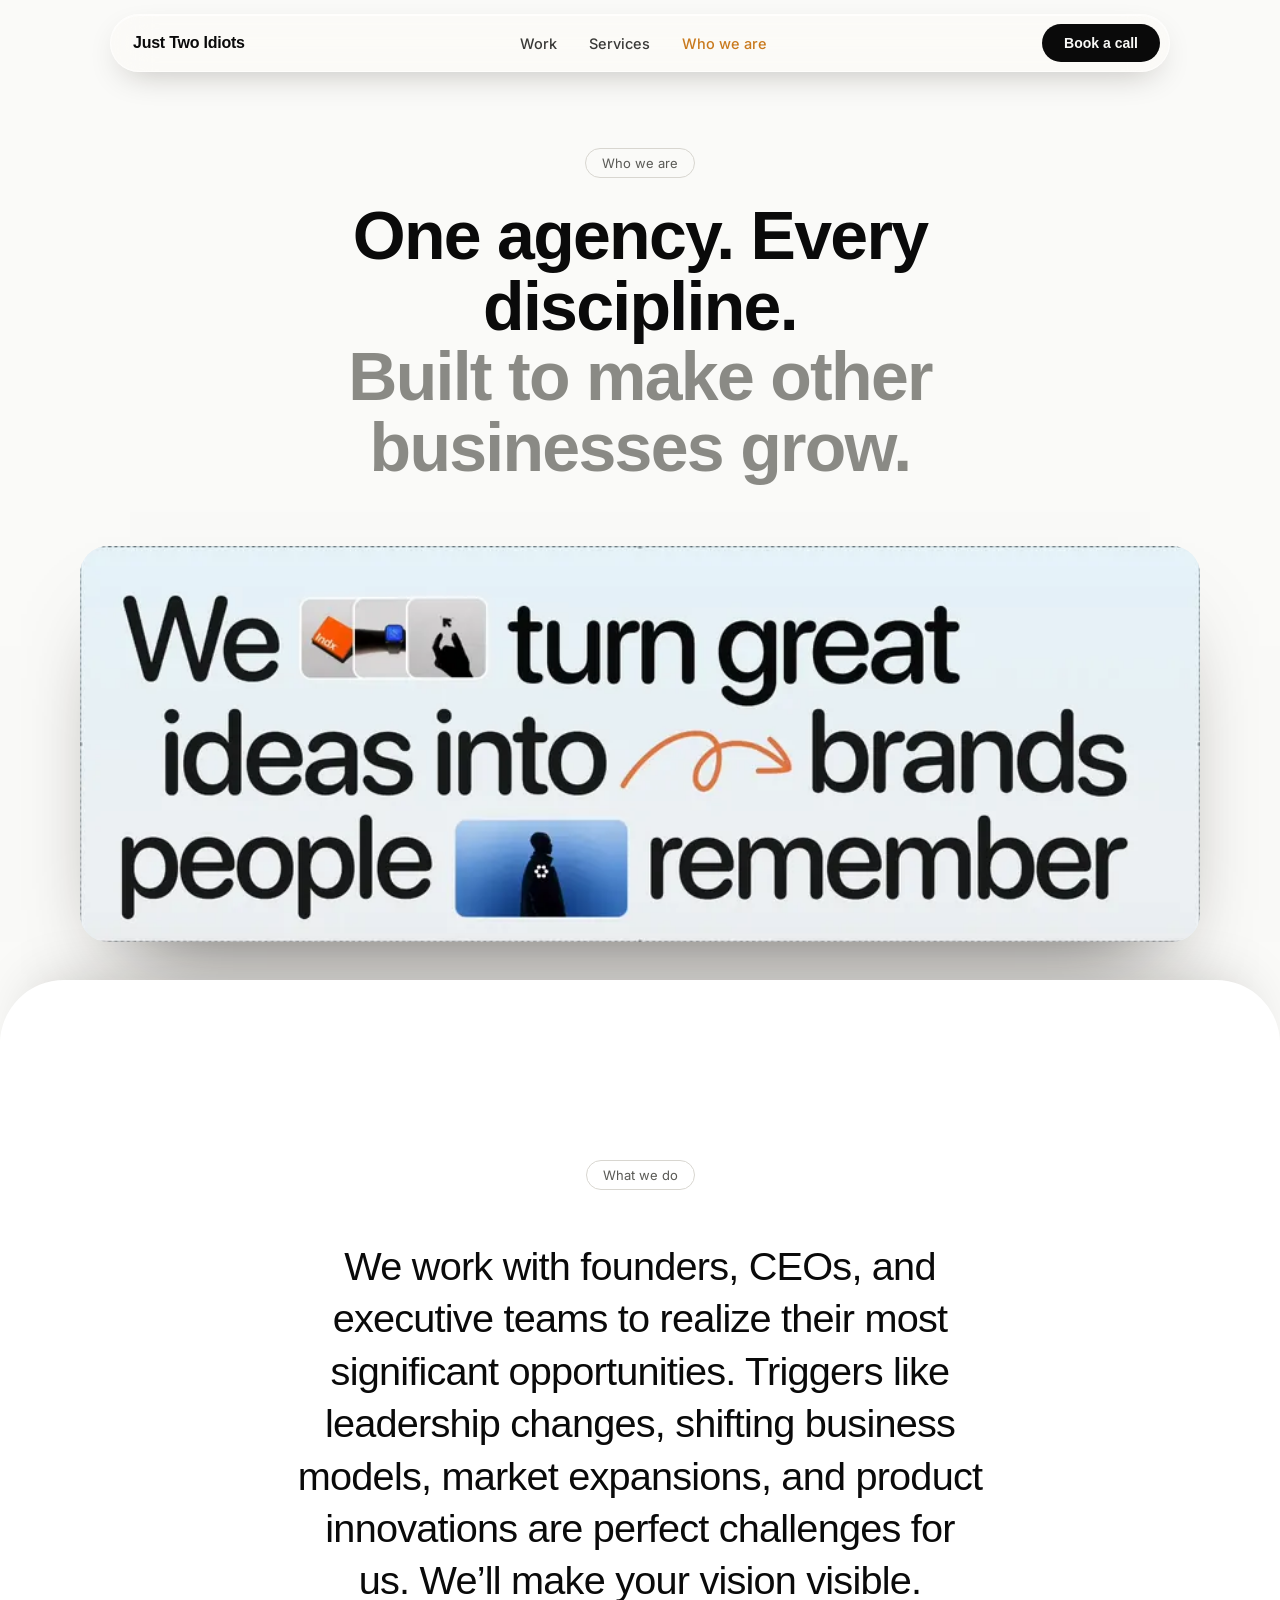
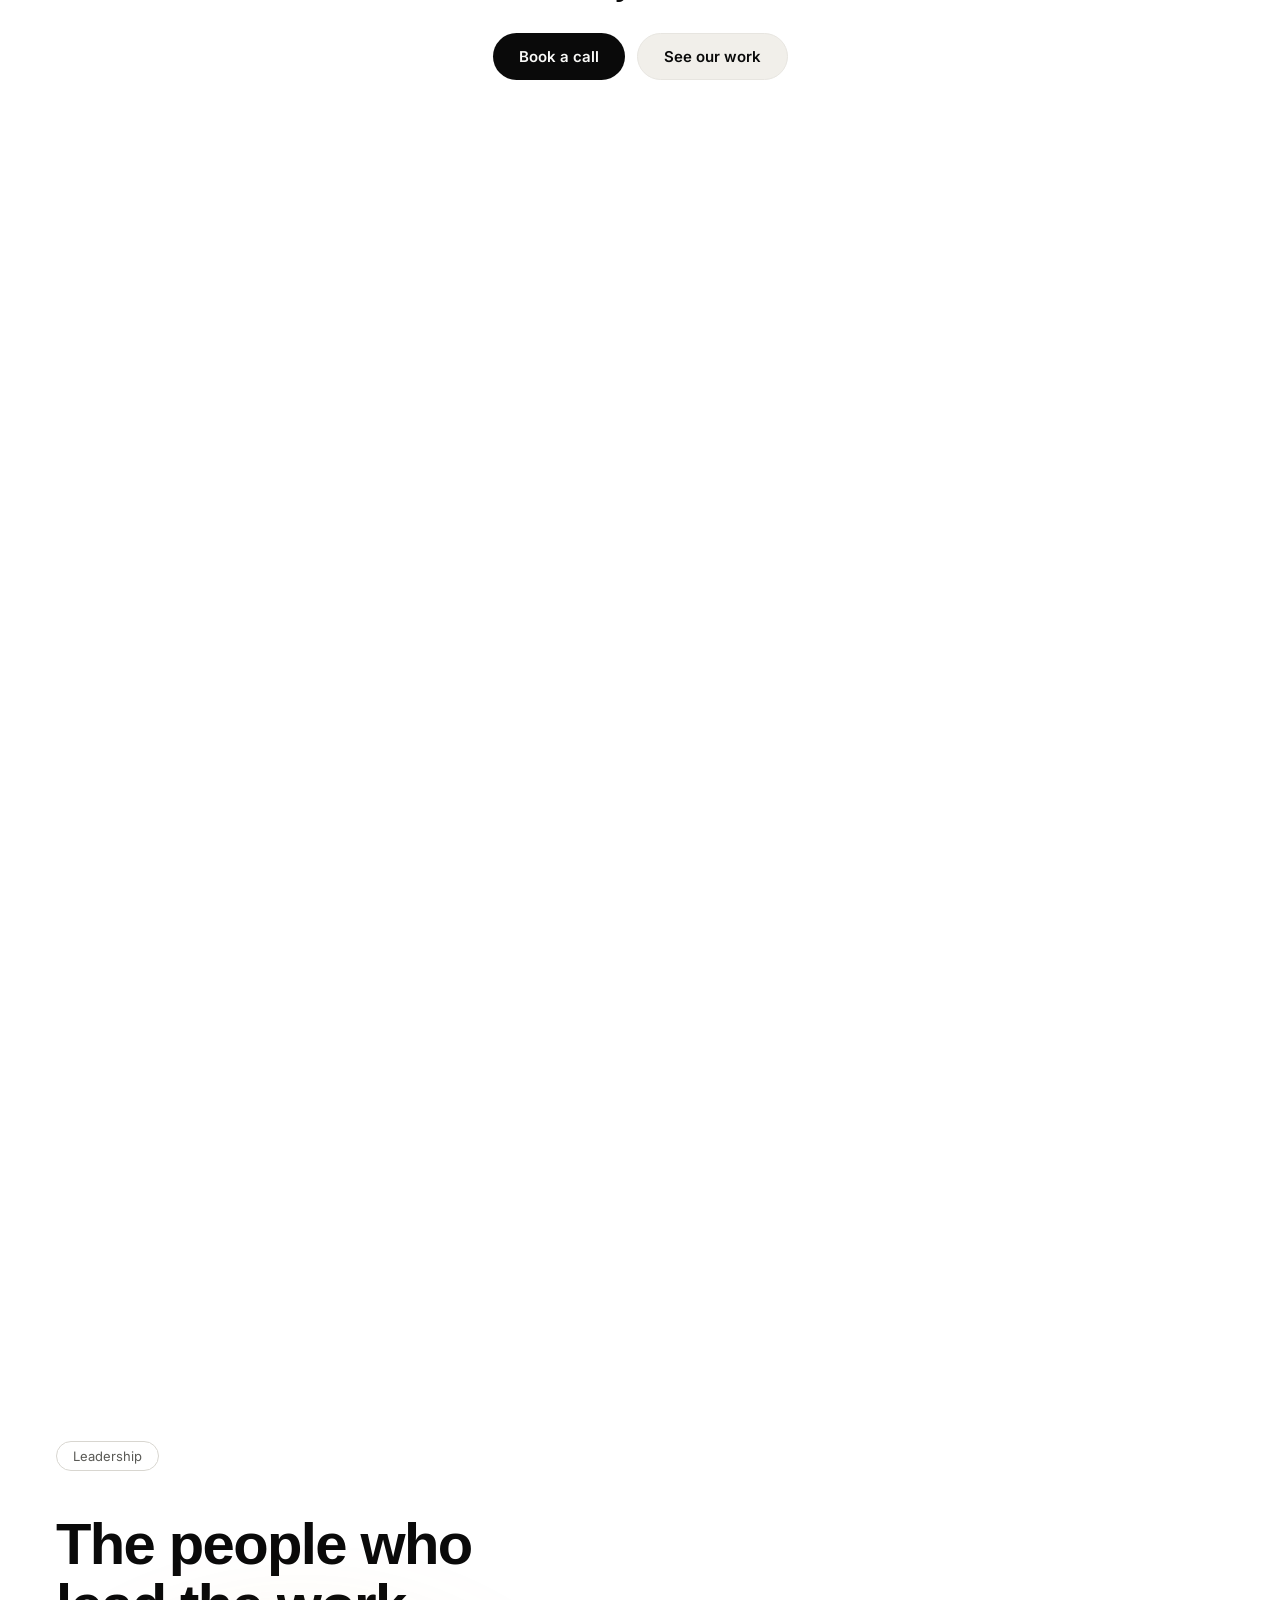
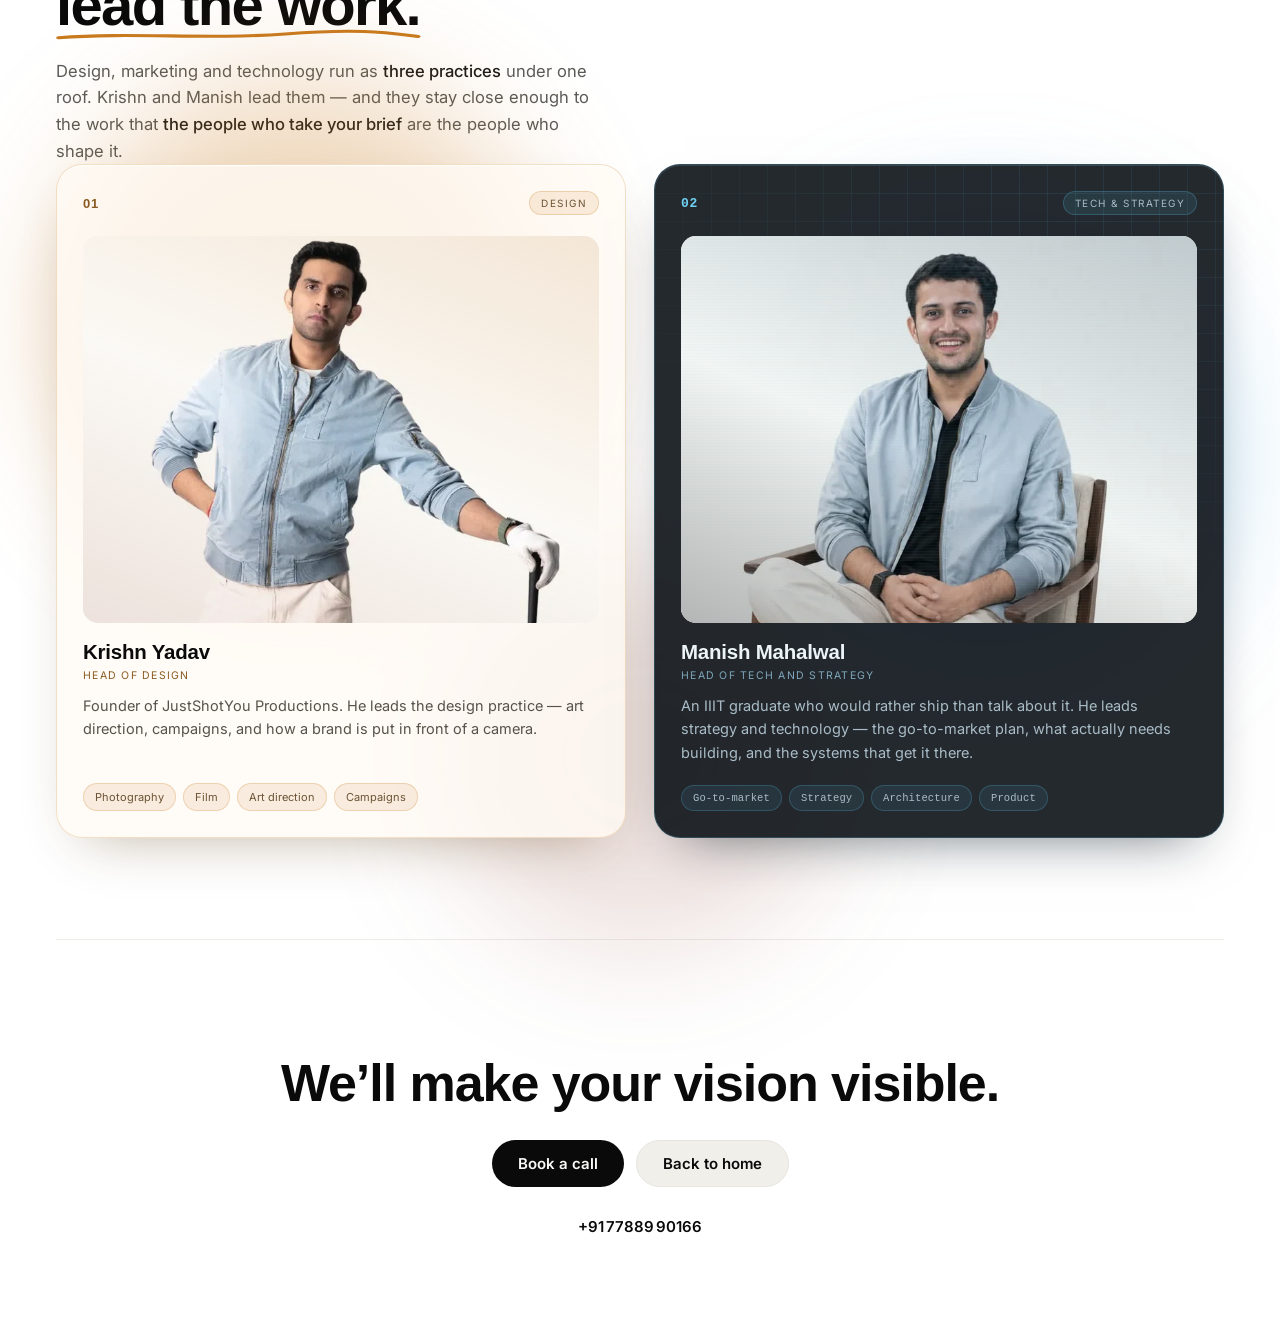
==== commit f3d49f63: "Reposition as a strategy-led agency; take the jank out of scrolling POSITIONING - Hero: "Find your m" ====
--- a/who-we-are.html
+++ b/who-we-are.html
@@ -5,31 +5,31 @@
 <meta name="viewport" content="width=device-width, initial-scale=1">
 <link rel="icon" href="favicon.svg?v=1788468067" type="image/svg+xml">
 <title>Who we are — Just Two Idiots</title>
-<meta name="description" content="A design, marketing and technology studio in India. Krishn Yadav leads design and Manish Mahalwal leads tech and strategy.">
+<meta name="description" content="A strategy-led agency in India, with strategy, design, marketing and technology under one roof. Krishn Yadav leads design; Manish Mahalwal leads tech and strategy.">
 <link rel="preconnect" href="https://fonts.googleapis.com">
 <link rel="preconnect" href="https://fonts.gstatic.com" crossorigin>
 <link rel="preconnect" href="https://api.fontshare.com" crossorigin>
 <link href="https://fonts.googleapis.com/css2?family=Inter:wght@400;500;600&display=swap" rel="stylesheet">
 <link href="https://api.fontshare.com/v2/css?f[]=switzer@400,500,600,700&display=swap" rel="stylesheet">
-<link rel="stylesheet" href="style.css?v=1788468067">
-<link rel="stylesheet" href="who-we-are.css?v=1788468067">
+<link rel="stylesheet" href="style.css?v=1794397115">
+<link rel="stylesheet" href="who-we-are.css?v=1794397115">
 <link rel="canonical" href="https://justtwoidiots.com/who-we-are.html">
 <meta name="theme-color" content="#FAFAF8">
 <meta property="og:type" content="website">
 <meta property="og:site_name" content="Just Two Idiots">
 <meta property="og:locale" content="en_IN">
 <meta property="og:title" content="Who we are — Just Two Idiots">
-<meta property="og:description" content="A design, marketing and technology studio in India. Krishn Yadav leads design and Manish Mahalwal leads tech and strategy.">
+<meta property="og:description" content="A strategy-led agency in India, with strategy, design, marketing and technology under one roof. Krishn Yadav leads design; Manish Mahalwal leads tech and strategy.">
 <meta property="og:url" content="https://justtwoidiots.com/who-we-are.html">
-<meta property="og:image" content="https://justtwoidiots.com/assets/og/cover.jpg">
+<meta property="og:image" content="https://justtwoidiots.com/assets/og/cover.jpg?v=2">
 <meta property="og:image:width" content="1200">
 <meta property="og:image:height" content="630">
-<meta property="og:image:alt" content="Just Two Idiots — design, marketing and technology under one roof.">
+<meta property="og:image:alt" content="Just Two Idiots — find your market, then lead it.">
 <meta name="twitter:card" content="summary_large_image">
 <meta name="twitter:title" content="Who we are — Just Two Idiots">
-<meta name="twitter:description" content="A design, marketing and technology studio in India. Krishn Yadav leads design and Manish Mahalwal leads tech and strategy.">
-<meta name="twitter:image" content="https://justtwoidiots.com/assets/og/cover.jpg">
-<script type="application/ld+json">{"@context":"https://schema.org","@type":"AboutPage","url":"https://justtwoidiots.com/who-we-are.html","name":"Who we are — Just Two Idiots","description":"A design, marketing and technology studio in India. Krishn Yadav leads design and Manish Mahalwal leads tech and strategy.","isPartOf":{"@id":"https://justtwoidiots.com/#website"},"about":{"@id":"https://justtwoidiots.com/#studio"},"mainEntity":[{"@type":"Person","name":"Krishn Yadav","jobTitle":"Head of Design","worksFor":{"@id":"https://justtwoidiots.com/#studio"}},{"@type":"Person","name":"Manish Mahalwal","jobTitle":"Head of Tech and Strategy","worksFor":{"@id":"https://justtwoidiots.com/#studio"}}]}</script>
+<meta name="twitter:description" content="A strategy-led agency in India, with strategy, design, marketing and technology under one roof. Krishn Yadav leads design; Manish Mahalwal leads tech and strategy.">
+<meta name="twitter:image" content="https://justtwoidiots.com/assets/og/cover.jpg?v=2">
+<script type="application/ld+json">{"@context":"https://schema.org","@type":"AboutPage","url":"https://justtwoidiots.com/who-we-are.html","name":"Who we are — Just Two Idiots","description":"A strategy-led agency in India, with strategy, design, marketing and technology under one roof. Krishn Yadav leads design; Manish Mahalwal leads tech and strategy.","isPartOf":{"@id":"https://justtwoidiots.com/#website"},"about":{"@id":"https://justtwoidiots.com/#studio"},"mainEntity":[{"@type":"Person","name":"Krishn Yadav","jobTitle":"Head of Design","worksFor":{"@id":"https://justtwoidiots.com/#studio"}},{"@type":"Person","name":"Manish Mahalwal","jobTitle":"Head of Tech and Strategy","worksFor":{"@id":"https://justtwoidiots.com/#studio"}}]}</script>
 </head>
 <body>
 <div class="wrap" id="top">
@@ -51,7 +51,7 @@
 
   <section class="who-hero">
     <div class="section-pill">Who we are</div>
-    <h1 class="who-hero-title">One studio. Every discipline.<span>Built to make other businesses grow.</span></h1>
+    <h1 class="who-hero-title">One agency. Every discipline.<span>Built to make other businesses grow.</span></h1>
   </section>
 
   <!-- Banner: lies back, then rises flat into the page as you scroll. -->
@@ -102,10 +102,9 @@
         </div>
       </header>
 
-      <!-- Three profile cards on one glass stage. The blobs are SIBLINGS behind
-           the grid, not children of a card: backdrop-filter blurs what is
-           painted *behind* an element, so glass with nothing behind it is just
-           a flat panel and a wasted compositor layer. -->
+      <!-- Profile cards on one glass stage. The blobs are SIBLINGS behind the
+           grid, not children of a card: the cards are translucent, and the
+           colour field showing through them is what reads as glass. -->
       <div class="jf-stage">
         <div class="jf-blobs" aria-hidden="true">
           <span class="jf-blob jf-blob-a"></span>
@@ -198,12 +197,12 @@
                 <div class="jf-copy">
                   <h3 class="jf-name">Manish Mahalwal</h3>
                   <p class="jf-role">Head of Tech and Strategy</p>
-                  <p class="jf-bio">An IIIT graduate who would rather ship than talk about it. He leads tech and strategy &mdash; what actually needs building, and the systems that get it there.</p>
+                  <p class="jf-bio">An IIIT graduate who would rather ship than talk about it. He leads strategy and technology &mdash; the go-to-market plan, what actually needs building, and the systems that get it there.</p>
                 </div>
               </div>
 
               <ul class="jf-chips">
-                <li>Strategy</li><li>Architecture</li><li>Websites</li><li>Apps</li>
+                <li>Go-to-market</li><li>Strategy</li><li>Architecture</li><li>Product</li>
               </ul>
             </div>
           </article>
--- a/style.css
+++ b/style.css
@@ -39,6 +39,66 @@
 /* Buttons that invert (dark -> white) on hover */
 .btn-invert { background: #0A0A0A; color: #FAFAF8; }
 .btn-invert:hover { background: #FFFFFF; color: #0A0A0A; }
+/* Secondary action: an outline that fills on hover, same shape as the
+   primary so the pair reads as one control group. */
+.btn-ghost {
+  background: transparent;
+  color: #0A0A0A;
+  box-shadow: inset 0 0 0 1px #CFCCC4;
+  transition: box-shadow .25s ease, background .25s ease;
+}
+.btn-ghost:hover { color: #0A0A0A; background: #FFFFFF; box-shadow: inset 0 0 0 1px #0A0A0A; }
+
+/* ---- Hero ----------------------------------------------------------------
+   Statement, the rotating line, then one plain sentence of what the agency
+   actually does — the rotator alone flashes each phrase for about a second,
+   which is not enough to carry the positioning. */
+.hero { padding: 64px 0 44px; text-align: center; }
+.hero-eyebrow {
+  font-size: 13px;
+  letter-spacing: 0.14em;
+  text-transform: uppercase;
+  color: #8A8A85;
+  margin-bottom: 22px;
+}
+.hero-title {
+  font-family: 'Switzer', sans-serif;
+  font-weight: 600;
+  font-size: clamp(42px, 6.6vw, 88px);
+  line-height: 0.98;
+  letter-spacing: -0.035em;
+  margin: 0 auto 26px;
+  max-width: 980px;
+}
+.hero-lede {
+  font-size: clamp(16px, 1.35vw, 18px);
+  line-height: 1.6;
+  color: #5A5A56;
+  max-width: 68ch;
+  margin: 0 auto 34px;
+  text-wrap: balance;
+}
+.hero-ctas {
+  display: flex;
+  justify-content: center;
+  flex-wrap: wrap;
+  gap: 12px;
+}
+.hero-cta {
+  display: inline-flex;
+  align-items: center;
+  gap: 10px;
+  padding: 14px 28px;
+  border-radius: 100px;
+  font-size: 15px;
+  font-weight: 500;
+}
+/* Side by side down to a 360px phone; stacked, two pills of different widths
+   read as a mistake. */
+@media (max-width: 440px) {
+  .hero-ctas { gap: 8px; }
+  .hero-cta { padding: 13px 17px; font-size: 14.5px; }
+}
 
 /* ---- Header — a floating glass pill, fixed on every screen size ----------
    Three items only (logo, two links, one CTA), which is few enough to fit a
@@ -336,17 +396,39 @@
 .hww-label-ico { width: 17px; height: 17px; flex: 0 0 auto; color: #8A8A85; }
 .hww-desc { font-size: 14px; color: #5A5A56; line-height: 1.55; margin: 0; }
 
-/* Card 1 — the two of us, bobbing out of phase. */
-.hww-people { width: 88%; height: 88%; }
-/* Bobs the inner group only — the outer <g> keeps the figure's position. */
-.hww-person {
-  animation: hww-bob 3.4s ease-in-out infinite;
-  animation-delay: var(--d);
-}
-@keyframes hww-bob {
-  0%, 100% { transform: translateY(0); }
-  50%      { transform: translateY(-9px); }
-}
+/* Card 1 — the three practices as a Venn, easing apart and back together.
+   (It used to be two cartoon figures, which said "two people" — the one
+   thing the page should not.) Plain HTML discs rather than SVG, so the drift
+   is a compositor transform; translucent fills do the overlap shading, with
+   no blend mode to pay for. */
+.hww-visual--venn { background: #EBE6DA; }
+.hww-venn { position: relative; width: 82%; aspect-ratio: 1; }
+.hww-ring {
+  position: absolute;
+  width: 60%;
+  aspect-ratio: 1;
+  border-radius: 50%;
+  animation: 6.5s ease-in-out infinite;
+}
+.hww-ring i {
+  position: absolute;
+  font-style: normal;
+  font-family: 'Switzer', sans-serif;
+  font-weight: 600;
+  font-size: 12.5px;
+  letter-spacing: 0.01em;
+  color: #14110E;
+  white-space: nowrap;
+}
+.hww-ring--a { left: 20%; top: 1%;  background: rgba(30, 61, 52, 0.42);  animation-name: hww-meet-a; }
+.hww-ring--b { left: 1%;  top: 37%; background: rgba(228, 112, 58, 0.5); animation-name: hww-meet-b; }
+.hww-ring--c { right: 1%; top: 37%; background: rgba(37, 86, 107, 0.42); animation-name: hww-meet-c; }
+.hww-ring--a i { top: 25%; left: 50%; transform: translateX(-50%); }
+.hww-ring--b i { bottom: 27%; left: 13%; }
+.hww-ring--c i { bottom: 27%; right: 7%; }
+@keyframes hww-meet-a { 0%, 100% { transform: translateY(-6%); } 50% { transform: none; } }
+@keyframes hww-meet-b { 0%, 100% { transform: translate(-6%, 3%); } 50% { transform: none; } }
+@keyframes hww-meet-c { 0%, 100% { transform: translate(6%, 3%); } 50% { transform: none; } }
 
 /* Card 2 — a deck of briefs; the front one drops away and the stack steps up. */
 .hww-visual--requests { background: #E7E2D6; }
@@ -460,167 +542,219 @@
   50%      { transform: translateY(-8px) rotate(-3deg); }
 }
 
-/* Services — a deck of full-width cards that stack as you scroll.
-   Each panel pins at a slightly lower top offset than the one before it, so
-   as the page scrolls the next card slides up over the last and leaves a thin
-   coloured sliver of it at the top — the eight end up as a layered pile.
-   The stacking is pure CSS; script.js only adds the depth (scale + dim) on
-   cards that have been covered, so this still works with JS off. */
+/* ---- Services — a practice index ----------------------------------------
+   Eight rows on hairlines, numbered, with the colour of each practice held
+   back for a swatch and a hover fill. This replaced a scroll-stacking deck:
+   nine position:sticky cards, each with backdrop-filter over three
+   80px-blurred colour fields, plus a script measuring all nine every frame
+   to dim them. It profiled at ~10fps while scrolling on a laptop, and the
+   translucent cards let the colour field and the card beneath show through,
+   which is the "colours going here and there". Nothing here moves with the
+   scroll: a row repaints itself on hover and that is all. */
 .svc-section {
+  border-top: 1px solid #E7E5E0;
+  padding-top: clamp(64px, 9vw, 112px);
   padding-bottom: clamp(72px, 10vw, 120px);
-  border-top: 1px solid #E7E5E0;
-  padding-top: clamp(56px, 8vw, 80px);
-  /* Deliberately no overflow clipping here — it would break position:sticky. */
-}
-.svc-stack {
-  --stack-top: 84px;   /* where the first card pins */
-  --sliver: 14px;      /* strip of each stacked card left visible */
-  position: relative;
-}
-.svc-panel {
-  position: sticky;
-  top: calc(var(--stack-top) + var(--i) * var(--sliver));
-  margin-bottom: 22px;
-  border-radius: 28px;
-  background: var(--bg);
-  color: var(--fg);
-  overflow: hidden;
-  transform-origin: 50% 0;
-  /* Frosted glass, not a flat fill: --bg is a translucent tint (per-card alpha,
-     tuned so every card's --fg still clears WCAG AA over any card it can land
-     on) and the blur is what turns it into glass. In a deck the card beneath is
-     literally the backdrop, so the pile refracts itself as it stacks.
-     NOTE: no sheen gradient across the face. A white wash over a dark card
-     drops its light text under 4.5:1 exactly where the title sits — the glass
-     highlight is carried on the 1px edges instead, which no text overlaps. */
-  -webkit-backdrop-filter: blur(20px) saturate(165%);
-  backdrop-filter: blur(20px) saturate(165%);
-  border: 1px solid rgba(255,255,255,0.34);
-  box-shadow:
-    inset 0 1px 0 rgba(255,255,255,0.55),
-    inset 0 -1px 0 rgba(255,255,255,0.16),
-    0 34px 64px -34px rgba(20,14,8,0.58),
-    0 10px 26px -16px rgba(20,14,8,0.34);
-}
-
-/* Colour field behind the deck — the glass needs something to refract before
-   the cards start overlapping each other, or the first one reads as flat
-   translucent paint. A sibling of the panels, never an ancestor: a filter or
-   overflow on an ancestor would kill position:sticky. */
-.svc-glow {
-  position: absolute;
-  /* Horizontal inset stays at 0: -5% made this box 110% of the section, which
-     hung 10px past the viewport on each side and put a horizontal overflow on
-     every width from 768 to 1440. The blurred spans inside are positioned past
-     the edges anyway and this box clips them, so the bleed is unchanged. */
-  inset: -3% 0;
-  z-index: 0;
-  overflow: hidden;
-  pointer-events: none;
-  border-radius: 40px;
-}
-.svc-glow span {
-  position: absolute;
-  display: block;
-  width: 62%;
-  height: 300px;
-  border-radius: 50%;
-  filter: blur(80px);
-}
-.svc-glow span:nth-child(1) { background: rgba(228,112,58,0.34); top: 6%;  left: -10%; }
-.svc-glow span:nth-child(2) { background: rgba(58,53,96,0.26);   top: 42%; right: -12%; }
-.svc-glow span:nth-child(3) { background: rgba(242,194,79,0.30); top: 76%; left: 8%; }
-/* Sticky already makes each panel a stacking context; this only lifts the
-   whole set above the glow, and source order still decides the pile. */
-.svc-panel { z-index: 1; }
-.svc-panel:last-child { margin-bottom: 0; }
-/* Dark wash that fades in as the next card covers this one (set by script.js) */
-.svc-panel-veil {
-  position: absolute;
-  inset: 0;
-  background: var(--veil);
-  opacity: 0;
-  pointer-events: none;
-  z-index: 2;
-}
-.svc-panel-inner {
-  position: relative;
-  z-index: 1;
-  min-height: 320px;
-  padding: clamp(28px, 3.4vw, 40px) clamp(26px, 3.8vw, 48px) clamp(30px, 3.6vw, 44px);
-  display: flex;
-  flex-direction: column;
-  justify-content: space-between;
-  gap: clamp(28px, 3.4vw, 40px);
-}
-.svc-panel-head { display: flex; align-items: center; gap: 18px; }
-.svc-panel-mark { display: flex; flex: 0 0 auto; }
-.svc-panel-title {
+}
+.svc-head {
+  display: grid;
+  grid-template-columns: minmax(0, 1.15fr) minmax(0, 1fr);
+  align-items: end;
+  gap: 20px 64px;
+  margin-bottom: clamp(36px, 5vw, 60px);
+}
+.svc-h2 {
   font-family: 'Switzer', sans-serif;
   font-weight: 600;
-  font-size: clamp(26px, 3.2vw, 40px);
-  letter-spacing: -0.015em;
-  line-height: 1;
+  font-size: clamp(32px, 4.6vw, 60px);
+  line-height: 1.02;
+  letter-spacing: -0.028em;
   margin: 0;
 }
-.svc-panel-num {
-  margin-left: auto;
+.svc-lede {
+  text-wrap: pretty;
+  font-size: 17px;
+  line-height: 1.6;
+  color: #5A5A56;
+  margin: 0;
+  max-width: 48ch;
+}
+
+/* The rows are padded so a hover fill has room around the type; pulling the
+   list out by the same amount keeps the type and the hairlines on the same
+   edges as the heading above and the bar below. */
+.svc-list {
+  --pad-x: 28px;
+  list-style: none;
+  margin: 0 calc(-1 * var(--pad-x));
+  padding: 0;
+}
+.svc-row {
+  position: relative;
+  display: grid;
+  grid-template-columns: 76px minmax(0, 1fr) minmax(0, 1.08fr) 40px;
+  align-items: start;
+  gap: 14px 40px;
+  padding: 34px var(--pad-x) 36px;
+  border-radius: 22px;
+  color: #0A0A0A;
+}
+/* Hairlines are drawn inset rather than as borders, so the row can fill with
+   its colour on hover and the rules either side of it get out of the way
+   instead of cutting across the rounded fill. */
+.svc-row::before,
+.svc-row:last-child::after {
+  content: "";
+  position: absolute;
+  left: var(--pad-x);
+  right: var(--pad-x);
+  height: 1px;
+  background: #E2DFD8;
+  pointer-events: none;
+}
+.svc-row::before { top: 0; }
+.svc-row:last-child::after { bottom: 0; }
+
+.svc-num {
+  display: inline-flex;
+  align-items: center;
+  gap: 10px;
+  padding-top: 0.55em;
   font-family: 'Switzer', sans-serif;
   font-weight: 500;
   font-size: 13px;
-  letter-spacing: 0.14em;
-  opacity: 0.5;
-}
-.svc-panel-body {
+  letter-spacing: 0.12em;
+  color: #8A8A85;
+}
+.svc-num::after {
+  content: "";
+  width: 9px;
+  height: 9px;
+  border-radius: 2px;
+  background: var(--c);
+}
+.svc-title {
+  font-family: 'Switzer', sans-serif;
+  font-weight: 600;
+  font-size: clamp(25px, 2.5vw, 36px);
+  line-height: 1.08;
+  letter-spacing: -0.022em;
+  margin: 0;
+}
+/* One link per row, stretched over the whole row so the row is the target
+   but its accessible name is just the practice. */
+.svc-link { color: inherit; }
+.svc-link:hover { color: inherit; }
+.svc-link::after { content: ""; position: absolute; inset: 0; border-radius: inherit; z-index: 1; }
+.svc-link:focus-visible { outline: none; }
+.svc-link:focus-visible::after { outline: 2px solid #C97A1E; outline-offset: 2px; }
+.svc-desc {
+  text-wrap: pretty;
+  font-size: 16px;
+  line-height: 1.62;
+  margin: 0 0 18px;
+  color: #4A4A46;
+  max-width: 54ch;
+}
+.svc-tags {
+  list-style: none;
+  margin: 0;
+  padding: 0;
   display: flex;
-  align-items: flex-end;
+  flex-wrap: wrap;
+  gap: 8px;
+}
+.svc-tags li {
+  font-size: 12.5px;
+  line-height: 1;
+  padding: 7px 13px;
+  border: 1px solid rgba(10, 10, 10, 0.14);
+  border-radius: 100px;
+  color: #3A3A38;
+  white-space: nowrap;
+}
+.svc-arrow {
+  justify-self: end;
+  padding-top: 0.2em;
+  font-size: 22px;
+  line-height: 1;
+  color: #B5B3AD;
+}
+
+/* The fill, on real hover only — a touch screen would leave it stuck on
+   whichever row was tapped last. Colour transitions only: nothing changes
+   size or position, so a hover never moves the layout. */
+@media (hover: hover) and (pointer: fine) {
+  .svc-row,
+  .svc-row .svc-desc,
+  .svc-row .svc-num,
+  .svc-row .svc-tags li,
+  .svc-row .svc-arrow {
+    transition: background-color .38s cubic-bezier(.16,1,.3,1),
+                color .38s cubic-bezier(.16,1,.3,1),
+                border-color .38s cubic-bezier(.16,1,.3,1),
+                transform .38s cubic-bezier(.16,1,.3,1);
+  }
+  .svc-row::before,
+  .svc-row:last-child::after { transition: opacity .25s ease; }
+  .svc-row:hover { background-color: var(--c); color: var(--on); }
+  .svc-row:hover::before,
+  .svc-row:hover + .svc-row::before,
+  .svc-row:last-child:hover::after { opacity: 0; }
+  .svc-row:hover .svc-desc,
+  .svc-row:hover .svc-num,
+  .svc-row:hover .svc-tags li { color: var(--on); }
+  .svc-row:hover .svc-tags li { border-color: var(--on); }
+  .svc-row:hover .svc-num::after { background: var(--on); }
+  .svc-row:hover .svc-arrow { color: var(--on); transform: translate(3px, -3px); }
+}
+
+.svc-cta {
+  display: flex;
+  align-items: center;
   justify-content: space-between;
-  gap: clamp(26px, 3.6vw, 48px);
   flex-wrap: wrap;
-}
-.svc-panel-copy { max-width: 62ch; }
-.svc-panel-desc {
-  font-size: 16px;
-  line-height: 1.65;
-  margin: 0 0 20px;
-  opacity: 0.85;
-}
-.svc-panel-link {
+  gap: 20px;
+  margin-top: clamp(40px, 5vw, 56px);
+  padding: 30px 40px;
+  border-radius: 24px;
+  background: #F1EFEA;
+}
+.svc-cta-copy {
+  font-family: 'Switzer', sans-serif;
+  font-weight: 500;
+  font-size: 18px;
+  color: #0A0A0A;
+}
+.svc-cta-btn {
   display: inline-flex;
   align-items: center;
-  gap: 8px;
-  font-family: 'Switzer', sans-serif;
-  font-weight: 600;
-  font-size: 14px;
-  color: inherit;
-  border-bottom: 1px solid currentColor;
-  padding-bottom: 3px;
-  min-height: 24px;
-}
-.svc-panel-link:hover { color: inherit; opacity: 0.7; }
-.svc-panel-arrow { transition: transform 0.3s cubic-bezier(.16,1,.3,1); }
-.svc-panel-link:hover .svc-panel-arrow { transform: translate(3px, -3px); }
-.svc-panel-tags {
-  display: flex;
-  /* Was a single right-aligned column: five pills stacked vertically made a
-     ragged edge down the middle of a 1328px card and were the thing forcing
-     the panel to 392px with a void above the copy. As a wrapped row they sit
-     opposite the description, two or three to a line, and the panel closes up
-     around its content. */
-  flex-direction: row;
-  flex-wrap: wrap;
-  justify-content: flex-end;
-  align-items: flex-start;
-  gap: 9px;
-  max-width: 44%;
-}
-.svc-panel-tags span {
-  font-size: 13px;
-  padding: 8px 16px;
-  border: 1px solid currentColor;
+  gap: 10px;
+  padding: 14px 28px;
   border-radius: 100px;
+  font-size: 15px;
+  font-weight: 500;
   white-space: nowrap;
-  opacity: 0.78;
+}
+
+@media (max-width: 900px) {
+  .svc-head { grid-template-columns: minmax(0, 1fr); align-items: start; }
+  /* Number and arrow share the top line; title, copy and tags run full width
+     beneath, so nothing is squeezed into a column on a phone. */
+  .svc-list { --pad-x: 0px; }
+  .svc-row {
+    grid-template-columns: minmax(0, 1fr) auto;
+    gap: 12px 16px;
+    padding: 26px var(--pad-x) 28px;
+    border-radius: 0;
+  }
+  .svc-num { grid-column: 1; grid-row: 1; padding-top: 0; }
+  .svc-arrow { grid-column: 2; grid-row: 1; padding-top: 0; font-size: 20px; }
+  .svc-title { grid-column: 1 / -1; }
+  .svc-body { grid-column: 1 / -1; }
+  .svc-desc { font-size: 15.5px; margin-bottom: 16px; }
+  .svc-cta { padding: 24px; }
+  .svc-cta-copy { font-size: 17px; }
 }
 
 /* ---- Pitch band ----------------------------------------------------------
@@ -680,7 +814,7 @@
 /* Enough width that erasing to empty doesn't collapse the line and snap the
    surrounding words across; past that it reflows naturally, as the reference
    does — reserving the longest word's width would leave a hole on short ones. */
-/* Deliberately fluid. Reserving the widest word ("packaging", 106px) does
+/* Deliberately fluid. Reserving the widest word ("go-to-market") does
    stop the centred line sliding as it types — but it then leaves a permanent
    50px hole after a short word like "brand", which reads as a missing word.
    Centring the slot instead would un-anchor the typing itself, since text has
@@ -908,6 +1042,16 @@
   overflow: hidden;
   background: #FAFAF8;
 }
+/* The surround darkening toward the reel's black. script.js drives its
+   opacity; it sits under the stage, over the sticky's cream. */
+.reel-dim {
+  position: absolute;
+  inset: 0;
+  background: #06070A;
+  opacity: 0;
+  will-change: opacity;
+  pointer-events: none;
+}
 .reel-stage {
   position: absolute;
   inset: 0;
@@ -927,6 +1071,7 @@
 @media (prefers-reduced-motion: reduce) {
   .reel-section { height: auto; }
   .reel-sticky { position: static; height: auto; background: #06070A; }
+  .reel-dim { display: none; }
   .reel-stage { position: relative; inset: auto; clip-path: none; }
   .reel-video {
     aspect-ratio: 1;
@@ -952,16 +1097,25 @@
   background: linear-gradient(180deg, #F7F5F0 0%, #F0EDE6 100%);
   border: 1px solid #E7E5E0;
 }
+/* Soft colour fields. These were flat discs under filter: blur(74px), which
+   the compositor re-applies on every frame it draws them — they profiled as
+   the single most expensive thing on the page, enough to hold the closing
+   section at ~20fps doing nothing at all. Each is now the same falloff
+   painted once as a radial gradient (computed from the blur it replaces),
+   on a pseudo-element extended by the blur's reach. The section clips, so
+   the extension never widens the page. */
 .cta-blob {
   position: absolute;
-  border-radius: 50%;
-  filter: blur(74px);
   pointer-events: none;
   z-index: 0;
 }
-.cta-blob-a { width: 400px; height: 400px; background: rgba(242,145,58,0.30); top: 30%; left: 16%; }
-.cta-blob-b { width: 360px; height: 360px; background: rgba(201,122,30,0.18); top: 40%; right: 2%; }
-.cta-blob-c { width: 380px; height: 380px; background: rgba(255,255,255,0.95); top: 12%; left: 46%; }
+.cta-blob::before { content: ""; position: absolute; inset: -222px; }
+.cta-blob-a { width: 400px; height: 400px; top: 30%; left: 16%; }
+.cta-blob-b { width: 360px; height: 360px; top: 40%; right: 2%; }
+.cta-blob-c { width: 380px; height: 380px; top: 12%; left: 46%; }
+.cta-blob-a::before { background: radial-gradient(closest-side, rgba(242,145,58,0.292) 0%, rgba(242,145,58,0.253) 25%, rgba(242,145,58,0.143) 45%, rgba(242,145,58,0.056) 60%, rgba(242,145,58,0.018) 72%, rgba(242,145,58,0.005) 82%, rgba(242,145,58,0.001) 91%, rgba(242,145,58,0) 100%); }
+.cta-blob-b::before { background: radial-gradient(closest-side, rgba(201,122,30,0.171) 0%, rgba(201,122,30,0.141) 25%, rgba(201,122,30,0.074) 45%, rgba(201,122,30,0.028) 60%, rgba(201,122,30,0.009) 72%, rgba(201,122,30,0.003) 82%, rgba(201,122,30,0.001) 91%, rgba(201,122,30,0) 100%); }
+.cta-blob-c::before { background: radial-gradient(closest-side, rgba(255,255,255,0.915) 0%, rgba(255,255,255,0.776) 25%, rgba(255,255,255,0.422) 45%, rgba(255,255,255,0.163) 60%, rgba(255,255,255,0.052) 72%, rgba(255,255,255,0.015) 82%, rgba(255,255,255,0.004) 91%, rgba(255,255,255,0) 100%); }
 
 .cta-head {
   position: relative;
@@ -971,6 +1125,7 @@
   margin: 0 auto clamp(30px, 4.4vw, 52px);
 }
 .cta-title {
+  text-wrap: balance;
   font-family: 'Switzer', sans-serif;
   font-weight: 600;
   font-size: clamp(28px, 4vw, 46px);
@@ -979,7 +1134,7 @@
   margin: 0 0 14px;
   color: #0A0A0A;
 }
-.cta-sub { font-size: 17px; line-height: 1.55; color: #4A4A46; margin: 0; }
+.cta-sub { font-size: 17px; line-height: 1.55; color: #4A4A46; margin: 0; text-wrap: pretty; }
 
 .cta-cards {
   position: relative;
@@ -1047,9 +1202,11 @@
   justify-content: center;
   border-radius: 24px;
   padding: clamp(24px, 2.6vw, 36px);
-  background: rgba(255, 255, 255, 0.54);
-  -webkit-backdrop-filter: blur(30px) saturate(190%);
-  backdrop-filter: blur(30px) saturate(190%);
+  /* No backdrop-filter. Everything behind this panel is a soft gradient,
+     which a blur leaves looking exactly the same — it was a full-panel
+     re-filter on every frame for no visible difference. A touch more
+     opacity carries the frosted read on its own. */
+  background: rgba(255, 255, 255, 0.6);
   border: 1px solid rgba(255, 255, 255, 0.78);
   box-shadow:
     0 24px 60px -28px rgba(24, 18, 10, 0.32),
@@ -1153,7 +1310,7 @@
   justify-content: center;
   align-items: center;
   gap: 0.4em;
-  margin: 0 auto 40px;
+  margin: 0 auto 22px;
   font-family: 'Switzer', sans-serif;
   font-weight: 500;
   font-size: clamp(17px, 2vw, 25px);
@@ -1207,16 +1364,21 @@
   background: linear-gradient(180deg, #F7F5F0 0%, #F1EFE9 100%);
   border: 1px solid #E7E5E0;
 }
+/* Same treatment as the closing section's fields: a gradient painted once
+   instead of an 80px blur re-applied every frame. With the blur, scrolling
+   past this wall ran at ~20fps; without it, a steady 60. */
 .srl-blob {
   position: absolute;
-  border-radius: 50%;
-  filter: blur(80px);
   pointer-events: none;
   z-index: 0;
 }
-.srl-blob-a { width: 380px; height: 380px; background: rgba(242,145,58,0.24); top: 8%;  left: 6%; }
-.srl-blob-b { width: 340px; height: 340px; background: rgba(79,176,232,0.20); top: 46%; right: 4%; }
-.srl-blob-c { width: 320px; height: 320px; background: rgba(255,255,255,0.9);  top: 30%; left: 44%; }
+.srl-blob::before { content: ""; position: absolute; inset: -240px; }
+.srl-blob-a { width: 380px; height: 380px; top: 8%;  left: 6%; }
+.srl-blob-b { width: 340px; height: 340px; top: 46%; right: 4%; }
+.srl-blob-c { width: 320px; height: 320px; top: 30%; left: 44%; }
+.srl-blob-a::before { background: radial-gradient(closest-side, rgba(242,145,58,0.226) 0%, rgba(242,145,58,0.185) 25%, rgba(242,145,58,0.095) 45%, rgba(242,145,58,0.036) 60%, rgba(242,145,58,0.012) 72%, rgba(242,145,58,0.003) 82%, rgba(242,145,58,0.001) 91%, rgba(242,145,58,0) 100%); }
+.srl-blob-b::before { background: radial-gradient(closest-side, rgba(79,176,232,0.179) 0%, rgba(79,176,232,0.140) 25%, rgba(79,176,232,0.068) 45%, rgba(79,176,232,0.025) 60%, rgba(79,176,232,0.008) 72%, rgba(79,176,232,0.002) 82%, rgba(79,176,232,0.001) 91%, rgba(79,176,232,0) 100%); }
+.srl-blob-c::before { background: radial-gradient(closest-side, rgba(255,255,255,0.778) 0%, rgba(255,255,255,0.593) 25%, rgba(255,255,255,0.279) 45%, rgba(255,255,255,0.102) 60%, rgba(255,255,255,0.033) 72%, rgba(255,255,255,0.010) 82%, rgba(255,255,255,0.003) 91%, rgba(255,255,255,0) 100%); }
 
 .srl-head {
   position: relative;
@@ -1544,7 +1706,10 @@
   .cta-brand-logo { width: min(202px, 56%); }
   /* Stacked, the band is far taller and the blobs — positioned in % — bunch up
      directly behind the panel and stain it peach. Same field, turned down. */
-  .cta-blob { filter: blur(96px); }
+  .cta-blob::before { inset: -288px; }
+  .cta-blob-a::before { background: radial-gradient(closest-side, rgba(242,145,58,0.266) 0%, rgba(242,145,58,0.206) 25%, rgba(242,145,58,0.099) 45%, rgba(242,145,58,0.036) 60%, rgba(242,145,58,0.012) 72%, rgba(242,145,58,0.004) 82%, rgba(242,145,58,0.001) 91%, rgba(242,145,58,0) 100%); }
+  .cta-blob-b::before { background: radial-gradient(closest-side, rgba(201,122,30,0.149) 0%, rgba(201,122,30,0.111) 25%, rgba(201,122,30,0.051) 45%, rgba(201,122,30,0.018) 60%, rgba(201,122,30,0.006) 72%, rgba(201,122,30,0.002) 82%, rgba(201,122,30,0.001) 91%, rgba(201,122,30,0) 100%); }
+  .cta-blob-c::before { background: radial-gradient(closest-side, rgba(255,255,255,0.816) 0%, rgba(255,255,255,0.620) 25%, rgba(255,255,255,0.290) 45%, rgba(255,255,255,0.106) 60%, rgba(255,255,255,0.034) 72%, rgba(255,255,255,0.011) 82%, rgba(255,255,255,0.003) 91%, rgba(255,255,255,0) 100%); }
   .cta-blob-a { opacity: 0.5; }
   .cta-blob-b { opacity: 0.45; }
 
@@ -1577,42 +1742,6 @@
   .work-hint-pointer { display: none; }
   .work-hint-touch { display: inline; }
 
-  /* The deck stacks here too. It was switched off on the assumption a phone
-     lacks the height for it — measured, that isn't so: the cards run 364-460px
-     at this width and the last of the eight pins at 135px, so even the tallest
-     bottoms out near 595px, inside a 640px viewport. Geometry is tightened
-     from desktop's 84/14 so the pile of slivers doesn't eat the screen. */
-  /* THE DECK DOES NOT STACK ON A PHONE. It was nine position:sticky cards,
-     each running backdrop-filter: blur(20px) saturate(165%) over three
-     80px-blurred colour blobs. A phone compositor re-blurs the whole viewport
-     once per card per frame, which is the stutter, and the blobs re-rasterise
-     as they move, which is the colour block that appeared to jitter. Worse,
-     every card is translucent, so the card underneath showed THROUGH the one
-     on top — the previous panel's body copy and its "Start a project" link
-     were legible across the face of the next one. Here it is a plain list of
-     solid cards: no sticky, no backdrop-filter, no glow, and nothing for
-     script.js to measure. --solid carries each card's colour at full opacity
-     (every pairing clears WCAG AA against its own --fg, 5.65:1 at worst). */
-  .svc-panel {
-    position: static;
-    top: auto;
-    background: var(--solid, var(--bg));
-    -webkit-backdrop-filter: none;
-    backdrop-filter: none;
-    border: 1px solid rgba(16, 12, 8, 0.07);
-    box-shadow: 0 12px 26px -18px rgba(20, 14, 8, 0.34);
-    margin-bottom: 12px;
-    border-radius: 22px;
-  }
-  .svc-panel-veil { display: none; }
-  .svc-glow { display: none; }
-  .svc-panel-inner { min-height: 0; padding: 24px 22px 26px; gap: 20px; }
-  .svc-panel-body { align-items: flex-start; }
-  /* max-width:none matters: the desktop rule caps the tag row at 44% so it
-     sits opposite the copy, but on a 340px card that is 127px against
-     pills 81-143px wide, which forces them back into a one-per-line
-     column. Here they get the full width under the description. */
-  .svc-panel-tags { flex-direction: row; flex-wrap: wrap; align-items: flex-start; justify-content: flex-start; max-width: none; }
 }
 
 /* Showreel on phones. These must live AFTER the .srl rules above — the file's
@@ -1664,9 +1793,6 @@
 @media (prefers-reduced-motion: reduce) {
   .site-nav { transition: none; }
   .work-rail { scroll-behavior: auto; }
-  /* Scroll-driven stacking is motion by definition — fall back to the list. */
-  .svc-panel { position: relative; top: auto; transform: none !important; }
-  .svc-panel-veil { display: none; }
   /* Pitch band settles into its finished state: no float, blink, notification
      drop or slide cycling. script.js also stops retyping the word. */
   .pit-stage,
@@ -1754,6 +1880,66 @@
   .about-team { grid-template-columns: minmax(0, 1fr); gap: 14px; }
 }
 
+/* ---- Why us ----------------------------------------------------------------
+   Three commitments under one line. The icons are drawn line marks rather
+   than the type glyphs (pencil, clock, infinity) they replace, which rendered
+   differently on every platform and read as placeholders. */
+.why { padding-bottom: clamp(72px, 10vw, 120px); text-align: center; }
+.why-h2 {
+  font-family: 'Switzer', sans-serif;
+  font-weight: 600;
+  font-size: clamp(28px, 4vw, 46px);
+  line-height: 1.1;
+  letter-spacing: -0.02em;
+  margin: 0 auto 18px;
+  max-width: 20ch;
+}
+.why-lede {
+  text-wrap: pretty;
+  font-size: 17px;
+  line-height: 1.6;
+  color: #5A5A56;
+  max-width: 58ch;
+  margin: 0 auto clamp(48px, 6vw, 72px);
+}
+.why-grid {
+  display: grid;
+  grid-template-columns: repeat(auto-fit, minmax(240px, 1fr));
+  gap: 48px;
+}
+.why-ico {
+  width: 88px;
+  height: 88px;
+  border-radius: 50%;
+  background: #F1EFEA;
+  display: grid;
+  place-items: center;
+  margin: 0 auto 26px;
+  color: #0A0A0A;
+}
+.why-ico svg {
+  width: 32px;
+  height: 32px;
+  fill: none;
+  stroke: currentColor;
+  stroke-width: 1.5;
+  stroke-linecap: round;
+  stroke-linejoin: round;
+}
+.why-title {
+  font-family: 'Switzer', sans-serif;
+  font-weight: 600;
+  font-size: 20px;
+  margin: 0 0 12px;
+}
+.why-desc {
+  font-size: 15px;
+  line-height: 1.6;
+  color: #5A5A56;
+  max-width: 300px;
+  margin: 0 auto;
+}
+
 /* Inline text links carry a 24px minimum target as well (WCAG 2.5.8). This
    used to force `display:inline-flex` on every link in the footer and the
    contact block, which is how those 17-19px links reached 24px. The footer is
@@ -1788,27 +1974,30 @@
   0%   { transform: scale(1) translate(0, 0); }
   100% { transform: scale(1.08) translate(-1.5%, -1%); }
 }
+/* The glows drift, so under filter: blur(60px) the compositor had to redo
+   the blur on every frame they moved — this section alone held the page at
+   ~30fps. The falloff is now a gradient painted once; the drift only moves
+   an already-finished texture. */
 .academy-glow {
   position: absolute;
-  border-radius: 50%;
-  filter: blur(60px);
   pointer-events: none;
   mix-blend-mode: screen;
   animation: academy-drift 14s ease-in-out infinite alternate;
 }
+.academy-glow::before { content: ""; position: absolute; inset: -180px; }
 .academy-glow--a {
   width: 360px; height: 360px;
-  background: rgba(201,122,30,0.55);
   top: -80px; right: 8%;
   animation-duration: 16s;
 }
 .academy-glow--b {
   width: 280px; height: 280px;
-  background: rgba(255,181,102,0.4);
   bottom: -60px; left: 6%;
   animation-duration: 20s;
   animation-delay: -6s;
 }
+.academy-glow--a::before { background: radial-gradient(closest-side, rgba(201,122,30,0.544) 0%, rgba(201,122,30,0.493) 25%, rgba(201,122,30,0.301) 45%, rgba(201,122,30,0.124) 60%, rgba(201,122,30,0.040) 72%, rgba(201,122,30,0.011) 82%, rgba(201,122,30,0.003) 91%, rgba(201,122,30,0) 100%); }
+.academy-glow--b::before { background: radial-gradient(closest-side, rgba(255,181,102,0.374) 0%, rgba(255,181,102,0.304) 25%, rgba(255,181,102,0.155) 45%, rgba(255,181,102,0.058) 60%, rgba(255,181,102,0.019) 72%, rgba(255,181,102,0.006) 82%, rgba(255,181,102,0.002) 91%, rgba(255,181,102,0) 100%); }
 @keyframes academy-drift {
   0%   { transform: translate(0, 0) scale(1); opacity: 0.7; }
   50%  { transform: translate(24px, -18px) scale(1.12); opacity: 1; }
@@ -1825,46 +2014,77 @@
   0%, 100% { opacity: 0; transform: scale(0.5) rotate(0deg); }
   50%      { opacity: 1; transform: scale(1) rotate(14deg); }
 }
+/* The sweep used to animate `left`, which is a layout property: every frame
+   of it, forever, re-ran layout and repaint for the whole section on the main
+   thread. The band is now a child of a full-width track, and the track moves
+   by transform — a percentage of its own width, which is the section's — so
+   the browser just slides a finished layer across. */
 .academy-scan {
   position: absolute;
-  top: -20%; bottom: -20%;
+  top: -20%;
+  bottom: -20%;
+  left: 0;
+  width: 100%;
+  pointer-events: none;
+  will-change: transform;
+  animation: academy-scan-move 7s ease-in-out infinite;
+}
+.academy-scan::before {
+  content: "";
+  position: absolute;
+  top: 0;
+  bottom: 0;
+  left: 0;
   width: 140px;
-  background: linear-gradient(90deg, transparent, rgba(255,205,150,0.22), transparent);
+  background: linear-gradient(90deg, rgba(255,205,150,0), rgba(255,205,150,0.22), rgba(255,205,150,0));
   transform: rotate(10deg);
-  mix-blend-mode: screen;
-  pointer-events: none;
-  animation: academy-scan-move 7s ease-in-out infinite;
 }
 @keyframes academy-scan-move {
-  0%   { left: -15%; }
-  100% { left: 110%; }
+  0%   { transform: translateX(-15%); }
+  100% { transform: translateX(110%); }
 }
 .btn-academy { background: #C97A1E; color: #0A0A0A; }
 .btn-academy:hover { background: #FFFFFF; color: #0A0A0A; }
 
 /* "How we work" — the 4 cards travel right-to-left on a rail. The track holds
    the 4 cards plus an aria-hidden duplicate set back-to-back, so -50% lands
-   exactly on the duplicate and the loop is seamless.
-
-   This CSS animation is the fallback. When script.js runs it removes
-   `is-auto` and drives the transform itself, so scrolling — in either
-   direction — pushes the rail further left on top of the steady drift. */
+   exactly on the duplicate.
+
+   Pure CSS now, so it runs on the compositor and keeps a dead-steady pace
+   whatever the main thread is doing. It used to be driven from script.js,
+   which also shoved the rail forward by half of every pixel scrolled: a fast
+   flick lurched it 50px a frame, and any busy frame stalled it — both read
+   as the rail stuttering.
+
+   Spacing is a right margin on every card rather than `gap`, so one set is
+   exactly half the track. With gap there are seven gaps across eight cards,
+   -50% landed half a gap short of the duplicate, and the loop hopped 10px
+   each time it wrapped. */
+/* Full-bleed, so the rail runs off the screen edge rather than being cut
+   short in a hard line at the page gutter. */
+.hww-section {
+  overflow: hidden;
+  padding: clamp(56px, 8vw, 80px) 0 clamp(72px, 10vw, 120px) var(--gutter);
+}
 .hww-track {
   display: flex;
   align-items: flex-start;
-  gap: 20px;
   width: max-content;
   will-change: transform;
 }
-.hww-track.is-auto { animation: hww-scroll 28s linear infinite; }
+.hww-track.is-auto { animation: hww-scroll 46s linear infinite; }
 .hww-track.is-auto:hover { animation-play-state: paused; }
-.hww-card { flex: 0 0 clamp(230px, 24vw, 300px); text-align: left; }
+.hww-card { flex: 0 0 clamp(230px, 24vw, 300px); margin-right: 20px; text-align: left; }
 @keyframes hww-scroll {
   from { transform: translateX(0); }
   to   { transform: translateX(-50%); }
 }
 @media (prefers-reduced-motion: reduce) {
-  .academy-photo, .academy-glow, .academy-sparkle, .academy-scan, .hww-track { animation: none; }
+  .hww-ring { animation: none; }
+  /* .hww-track.is-auto is named in full: the bare class lost to the running
+     rule on specificity, so the rail kept travelling with motion turned off. */
+  .academy-photo, .academy-glow, .academy-sparkle, .academy-scan,
+  .hww-track, .hww-track.is-auto { animation: none; }
 }
 
 /* "Who we are" — fades up once scrolled into view, then a couple of key
@@ -1889,26 +2109,6 @@
 @media (prefers-reduced-motion: reduce) {
   [data-reveal-home] { opacity: 1; transform: none; transition: none; }
   .about-hl { background-size: 100% 42%; transition: none; }
-}
-
-/* ---- Compositing hints for the soft background glows ----
-   Each of these is a large element carrying a 60–96px blur. Without its own
-   compositor layer the blur is re-rasterised whenever anything in the same
-   layer repaints, which during a scroll is constantly — and a blur that wide
-   is expensive to re-rasterise. Promoting them pins the blurred result in a
-   texture that only has to be composited afterwards.
-
-   Measured on a 390px / 4x-CPU-throttled phone profile over a full scroll of
-   the homepage: this does not move the median frame (the glows are not what
-   the typical frame is spent on) but it is what fixes the tail — p95 frame
-   133ms -> 83ms and severe frames (>50ms) 61% -> 13%. Those long frames are
-   exactly the stutter that reads as "glitching" while scrolling. */
-.svc-glow,
-.cta-blob,
-.srl-blob,
-.academy-glow {
-  will-change: transform;
-  transform: translateZ(0);
 }
 
 /* ---- Phone header disclosure ----
--- a/who-we-are.css
+++ b/who-we-are.css
@@ -240,9 +240,11 @@
 
 .jf-stage { position: relative; }
 
-/* The blobs are siblings *behind* the grid, never children of a card:
-   backdrop-filter blurs what is painted behind an element, so a glass card
-   with nothing behind it is a flat panel plus a wasted compositor layer. */
+/* The blobs are siblings *behind* the grid, never children of a card: the
+   cards are translucent, and the colour field showing through them is what
+   reads as glass. (They no longer carry a backdrop-filter — see .jf-face.)
+   These blobs are NOT promoted to their own layers, so their blur is painted
+   once into the page rather than re-applied every frame; keep it that way. */
 /* No overflow clip here on purpose: clipping a 64px blur at the container
    edge draws a hard rounded rectangle behind the cards that reads as an
    unintended panel. The blur is the only edge treatment these need. */
@@ -296,12 +298,16 @@
   padding: clamp(18px, 2.3vw, 26px);
   border-radius: 26px;
   overflow: hidden;
-  backdrop-filter: blur(22px) saturate(168%);
-  -webkit-backdrop-filter: blur(22px) saturate(168%);
+  /* No backdrop-filter. What sits behind these cards is the blob field, which
+     is already a blur — blurring it again changed nothing you could see, but
+     it was re-filtered on every frame the cards were drawn, and it was the
+     whole cost of this section while scrolling (8% of frames dropped on a
+     laptop, 0% without it). The light card takes a little more opacity to
+     keep the same frosted read. */
   transition: box-shadow .4s ease, transform .4s ease;
 }
 .jf-creative .jf-face {
-  background: rgba(255,251,244,.72);
+  background: rgba(255,251,244,.8);
   border: 1px solid rgba(201,122,30,.22);
   box-shadow: inset 0 1px 0 rgba(255,255,255,.9), 0 24px 54px -30px rgba(92,60,20,.45);
 }
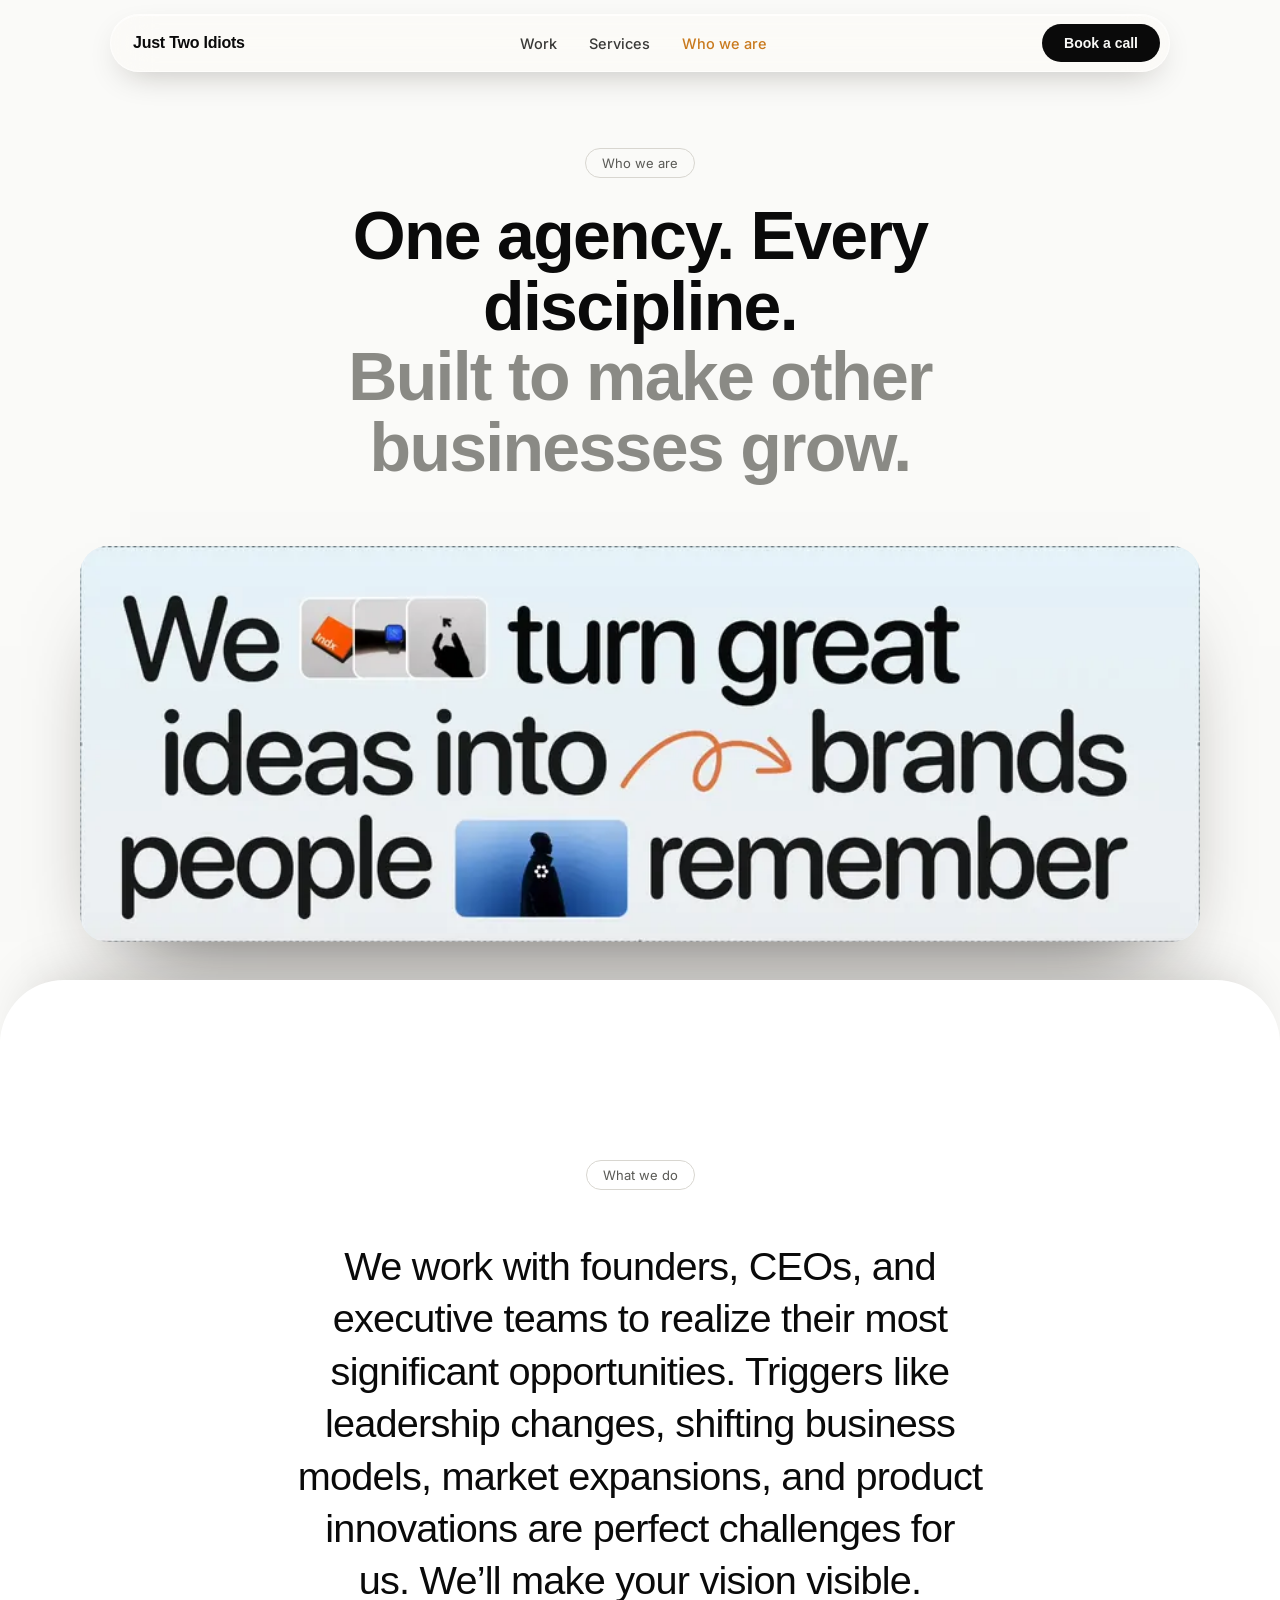
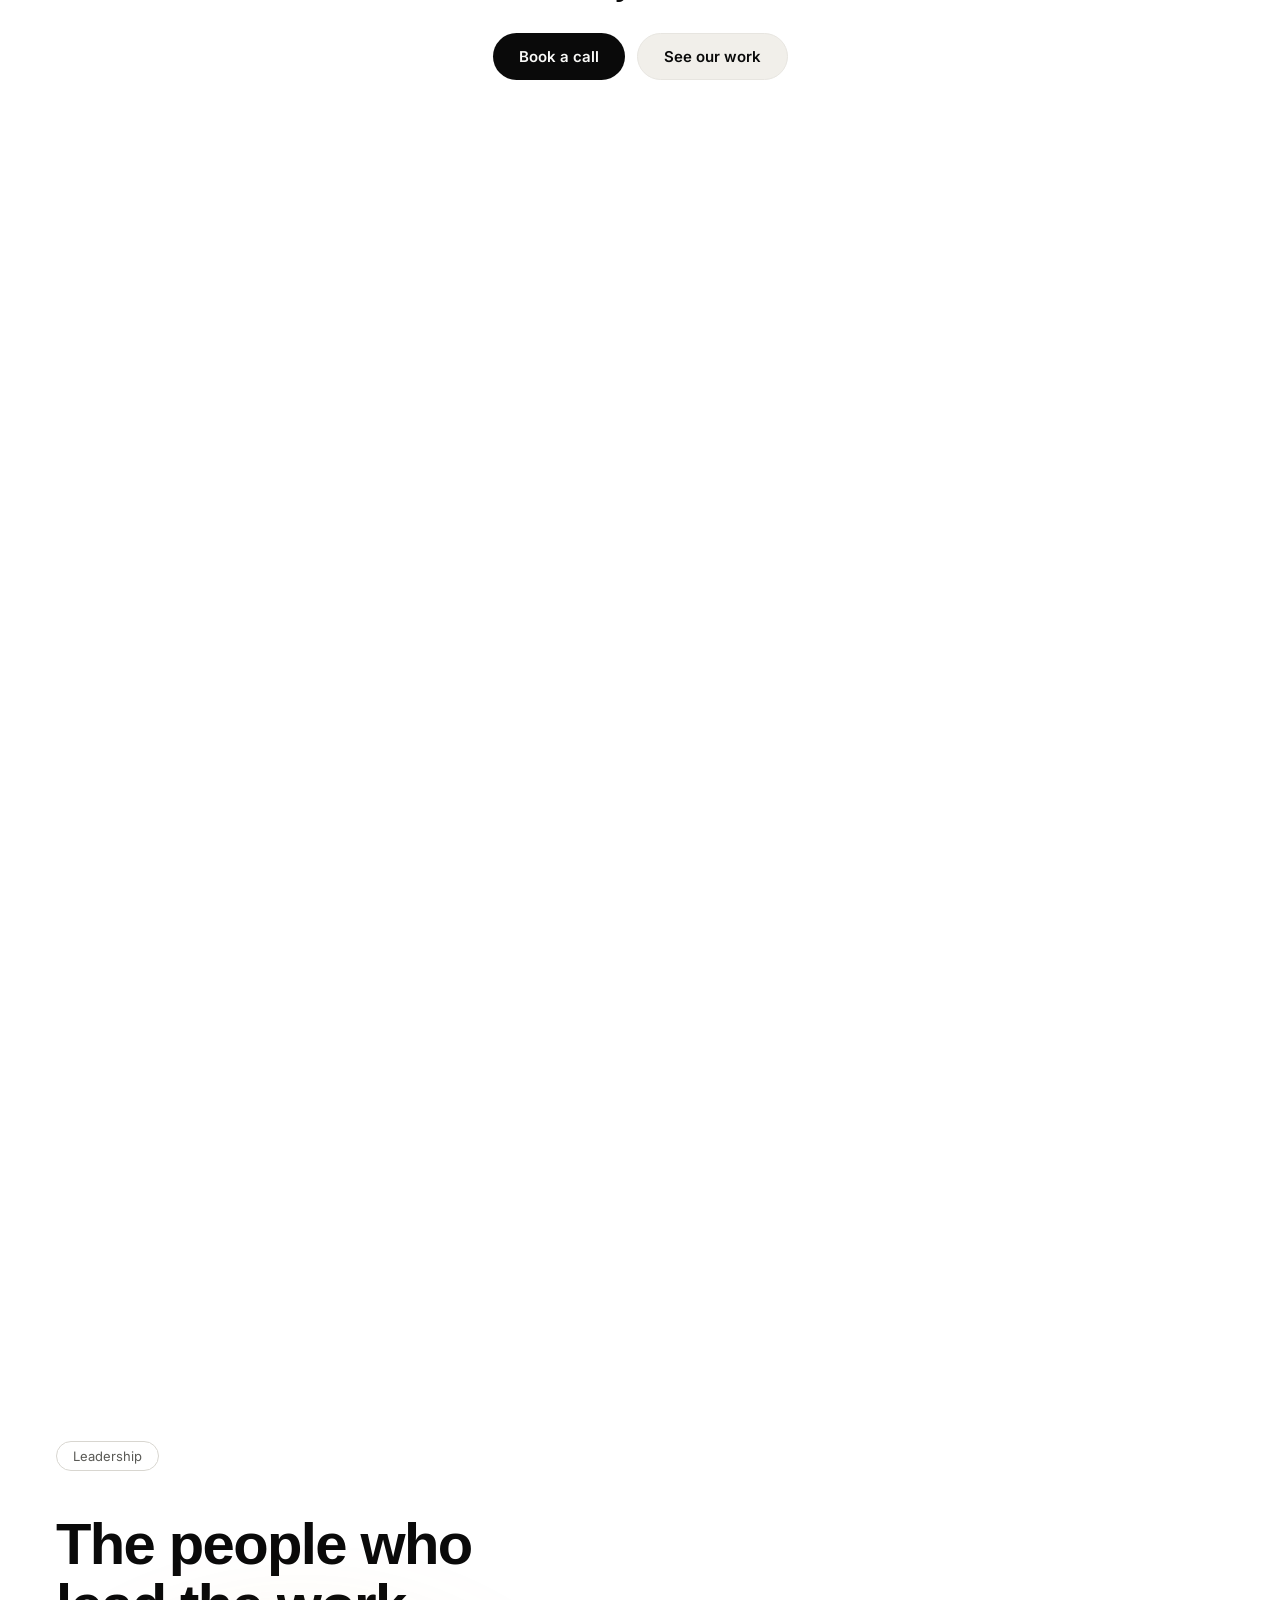
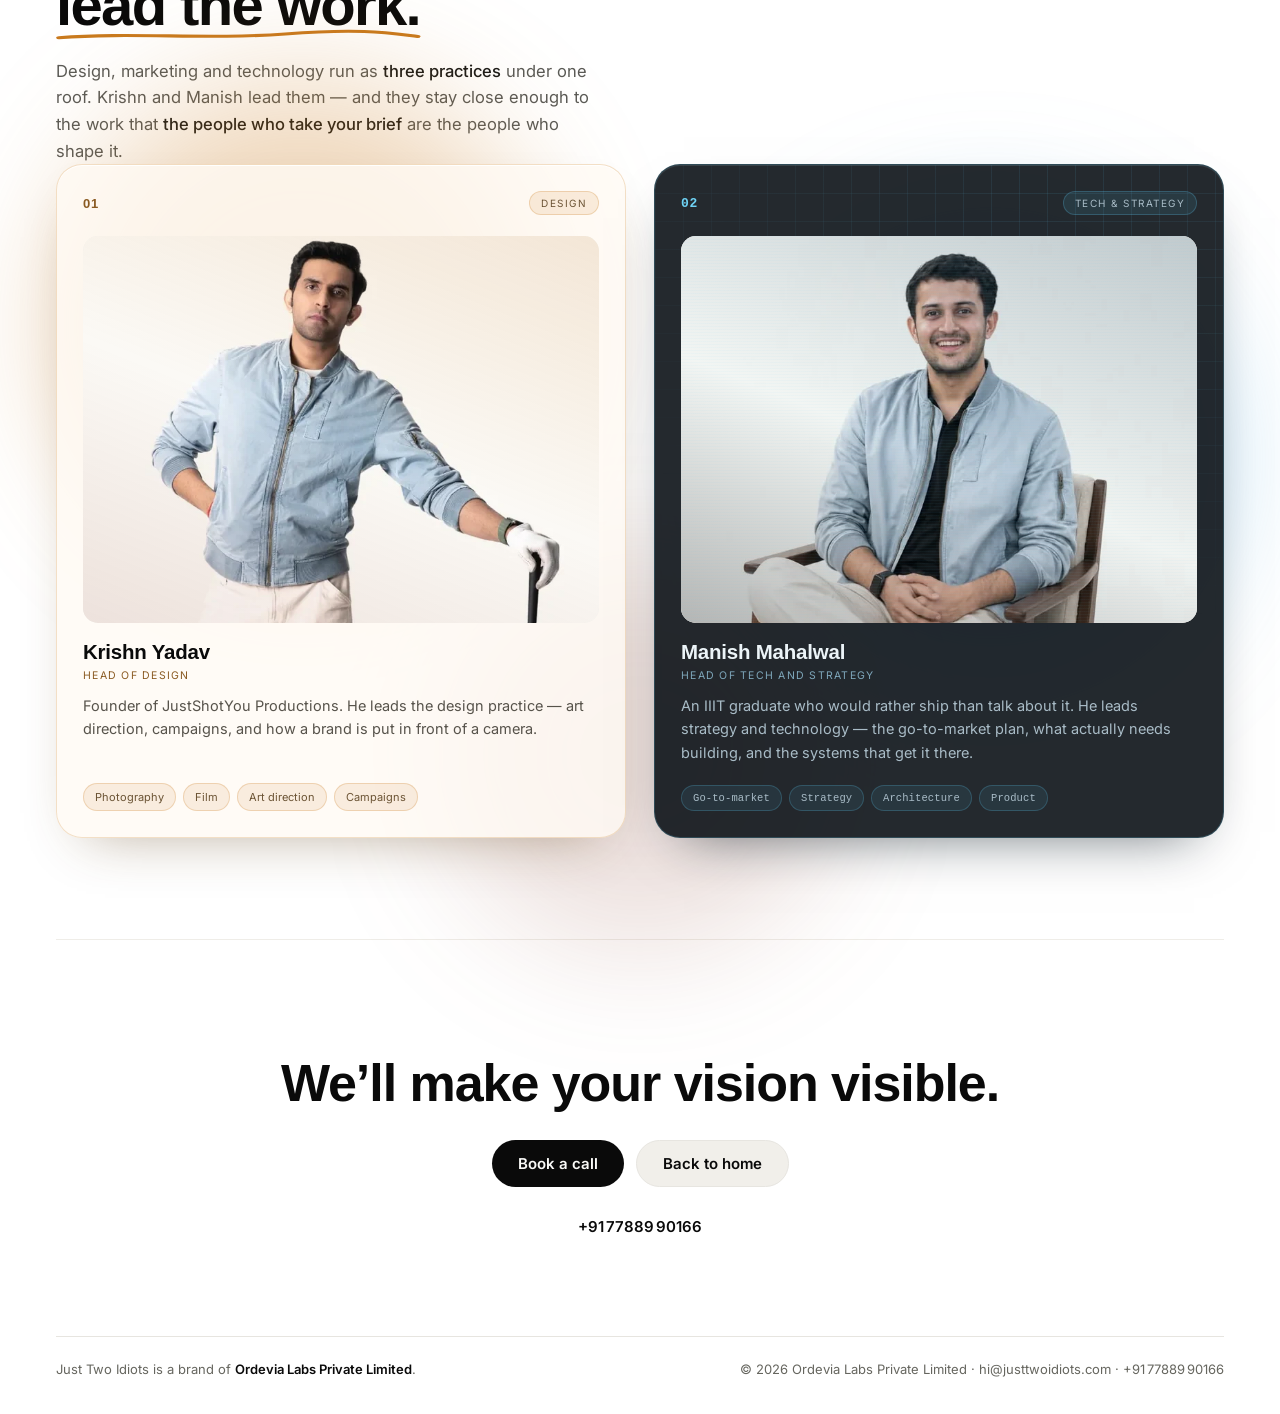
==== commit b8787062: "Show Ordevia Labs Private Limited on every page; bring back the stacking cards, without the judder L" ====
--- a/who-we-are.html
+++ b/who-we-are.html
@@ -11,7 +11,7 @@
 <link rel="preconnect" href="https://api.fontshare.com" crossorigin>
 <link href="https://fonts.googleapis.com/css2?family=Inter:wght@400;500;600&display=swap" rel="stylesheet">
 <link href="https://api.fontshare.com/v2/css?f[]=switzer@400,500,600,700&display=swap" rel="stylesheet">
-<link rel="stylesheet" href="style.css?v=1794397115">
+<link rel="stylesheet" href="style.css?v=1794486968">
 <link rel="stylesheet" href="who-we-are.css?v=1794397115">
 <link rel="canonical" href="https://justtwoidiots.com/who-we-are.html">
 <meta name="theme-color" content="#FAFAF8">
@@ -29,7 +29,7 @@
 <meta name="twitter:title" content="Who we are — Just Two Idiots">
 <meta name="twitter:description" content="A strategy-led agency in India, with strategy, design, marketing and technology under one roof. Krishn Yadav leads design; Manish Mahalwal leads tech and strategy.">
 <meta name="twitter:image" content="https://justtwoidiots.com/assets/og/cover.jpg?v=2">
-<script type="application/ld+json">{"@context":"https://schema.org","@type":"AboutPage","url":"https://justtwoidiots.com/who-we-are.html","name":"Who we are — Just Two Idiots","description":"A strategy-led agency in India, with strategy, design, marketing and technology under one roof. Krishn Yadav leads design; Manish Mahalwal leads tech and strategy.","isPartOf":{"@id":"https://justtwoidiots.com/#website"},"about":{"@id":"https://justtwoidiots.com/#studio"},"mainEntity":[{"@type":"Person","name":"Krishn Yadav","jobTitle":"Head of Design","worksFor":{"@id":"https://justtwoidiots.com/#studio"}},{"@type":"Person","name":"Manish Mahalwal","jobTitle":"Head of Tech and Strategy","worksFor":{"@id":"https://justtwoidiots.com/#studio"}}]}</script>
+<script type="application/ld+json">{"@context":"https://schema.org","@type":"AboutPage","url":"https://justtwoidiots.com/who-we-are.html","name":"Who we are — Just Two Idiots","description":"A strategy-led agency in India, with strategy, design, marketing and technology under one roof. Krishn Yadav leads design; Manish Mahalwal leads tech and strategy.","isPartOf":{"@id":"https://justtwoidiots.com/#website"},"about":{"@type":"ProfessionalService","@id":"https://justtwoidiots.com/#studio","name":"Just Two Idiots","legalName":"Ordevia Labs Private Limited","url":"https://justtwoidiots.com/"},"mainEntity":[{"@type":"Person","name":"Krishn Yadav","jobTitle":"Head of Design","worksFor":{"@id":"https://justtwoidiots.com/#studio"}},{"@type":"Person","name":"Manish Mahalwal","jobTitle":"Head of Tech and Strategy","worksFor":{"@id":"https://justtwoidiots.com/#studio"}}]}</script>
 </head>
 <body>
 <div class="wrap" id="top">
@@ -219,6 +219,13 @@
       </div>
       <div class="who-end-num"><a href="tel:+917788990166">+91&#8239;77889&#8239;90166</a></div>
     </section>
+    <!-- Legal entity. Just Two Idiots is the trading brand; the company behind
+         it is named here, on every page, so a bank, payment provider or client
+         can match the site to the registered business. -->
+    <footer class="site-foot">
+      <p class="site-foot-legal">Just Two Idiots is a brand of <strong>Ordevia Labs Private Limited</strong>.</p>
+      <p class="site-foot-meta">&copy; 2026 Ordevia Labs Private Limited <span aria-hidden="true">&middot;</span> <a href="mailto:hi@justtwoidiots.com">hi@justtwoidiots.com</a> <span aria-hidden="true">&middot;</span> <a href="tel:+917788990166">+91&#8239;77889&#8239;90166</a></p>
+    </footer>
 
   </div>
 </div>
--- a/style.css
+++ b/style.css
@@ -542,19 +542,36 @@
   50%      { transform: translateY(-8px) rotate(-3deg); }
 }
 
-/* ---- Services — a practice index ----------------------------------------
-   Eight rows on hairlines, numbered, with the colour of each practice held
-   back for a swatch and a hover fill. This replaced a scroll-stacking deck:
-   nine position:sticky cards, each with backdrop-filter over three
-   80px-blurred colour fields, plus a script measuring all nine every frame
-   to dim them. It profiled at ~10fps while scrolling on a laptop, and the
-   translucent cards let the colour field and the card beneath show through,
-   which is the "colours going here and there". Nothing here moves with the
-   scroll: a row repaints itself on hover and that is all. */
+/* ---- Services — the stacking deck -----------------------------------------
+   Full-width cards that pile up as you scroll: each pins a sliver lower than
+   the one before, and the next slides up over it and leaves a coloured strip
+   of it showing, so the eight end up as a layered stack.
+
+   WHY THIS VERSION DOES NOT JUDDER. The first deck juddered because of what
+   was layered onto the stacking, not the stacking itself:
+   - every card was translucent with backdrop-filter: blur(20px), so the
+     browser re-blurred the screen behind all nine cards on every frame, and
+     the card underneath showed through the one on top;
+   - three 80px-blurred colour blobs sat behind the deck, re-blurred every
+     frame as well — together with the glass, ~10fps on a laptop;
+   - a script measured all nine cards on every scroll frame to dim the covered
+     ones, so the dimming ran a frame behind the cards and visibly lagged.
+   None of that is here. The cards are opaque, there is no blur anywhere, and
+   nothing runs while you scroll: position:sticky is moved by the browser's
+   compositor, which is the same machinery that scrolls the page, so the
+   cards cannot fall behind it. Depth comes from the strip of each card left
+   showing and a soft shadow cast up onto the card beneath — both painted
+   once, never recomputed.
+
+   All the cards are the same height (script.js measures the tallest once, on
+   load and resize — never on scroll). Unequal cards were the other artefact:
+   a taller card underneath peeked out below a shorter one on top of it. */
 .svc-section {
   border-top: 1px solid #E7E5E0;
   padding-top: clamp(64px, 9vw, 112px);
   padding-bottom: clamp(72px, 10vw, 120px);
+  /* No overflow clipping on this section or any ancestor of the deck: it
+     would stop position:sticky working. */
 }
 .svc-head {
   display: grid;
@@ -580,133 +597,106 @@
   max-width: 48ch;
 }
 
-/* The rows are padded so a hover fill has room around the type; pulling the
-   list out by the same amount keeps the type and the hairlines on the same
-   edges as the heading above and the bar below. */
-.svc-list {
-  --pad-x: 28px;
-  list-style: none;
-  margin: 0 calc(-1 * var(--pad-x));
-  padding: 0;
-}
-.svc-row {
-  position: relative;
-  display: grid;
-  grid-template-columns: 76px minmax(0, 1fr) minmax(0, 1.08fr) 40px;
-  align-items: start;
-  gap: 14px 40px;
-  padding: 34px var(--pad-x) 36px;
-  border-radius: 22px;
-  color: #0A0A0A;
-}
-/* Hairlines are drawn inset rather than as borders, so the row can fill with
-   its colour on hover and the rules either side of it get out of the way
-   instead of cutting across the rounded fill. */
-.svc-row::before,
-.svc-row:last-child::after {
-  content: "";
-  position: absolute;
-  left: var(--pad-x);
-  right: var(--pad-x);
-  height: 1px;
-  background: #E2DFD8;
-  pointer-events: none;
-}
-.svc-row::before { top: 0; }
-.svc-row:last-child::after { bottom: 0; }
-
-.svc-num {
+.svc-stack {
+  --stack-top: 84px;   /* where the first card pins, clear of the header */
+  --sliver: 14px;      /* strip of each covered card left showing */
+  position: relative;
+}
+.svc-panel {
+  position: sticky;
+  top: calc(var(--stack-top) + var(--i) * var(--sliver));
+  min-height: var(--svc-h, 0px);
+  /* A column, so the inner block stretches to the shared height and its
+     space-between puts any spare room between the title and the details
+     rather than in a dead band at the bottom of the shorter cards. */
+  display: flex;
+  flex-direction: column;
+  margin-bottom: 22px;
+  border-radius: 28px;
+  background: var(--solid);
+  color: var(--fg);
+  /* First shadow falls UP, onto the card being covered, along this card's
+     top edge — that is what reads as one card lying on another. The second
+     is the ordinary drop shadow under the pile. */
+  box-shadow:
+    inset 0 1px 0 rgba(255, 255, 255, 0.16),
+    0 -14px 34px -22px rgba(20, 14, 8, 0.42),
+    0 26px 48px -30px rgba(20, 14, 8, 0.45);
+}
+.svc-panel:last-child { margin-bottom: 0; }
+.svc-panel-inner {
+  flex: 1 1 auto;
+  min-height: 300px;
+  padding: clamp(28px, 3.4vw, 40px) clamp(26px, 3.8vw, 48px) clamp(30px, 3.6vw, 44px);
+  display: flex;
+  flex-direction: column;
+  justify-content: space-between;
+  gap: clamp(26px, 3.2vw, 38px);
+}
+.svc-panel-head { display: flex; align-items: center; gap: 18px; }
+.svc-panel-mark { display: flex; flex: 0 0 auto; }
+.svc-panel-title {
+  font-family: 'Switzer', sans-serif;
+  font-weight: 600;
+  font-size: clamp(26px, 3.2vw, 40px);
+  letter-spacing: -0.015em;
+  line-height: 1.05;
+  margin: 0;
+}
+.svc-panel-num {
+  margin-left: auto;
+  font-family: 'Switzer', sans-serif;
+  font-weight: 500;
+  font-size: 13px;
+  letter-spacing: 0.14em;
+  opacity: 0.55;
+}
+.svc-panel-body {
+  display: flex;
+  align-items: flex-end;
+  justify-content: space-between;
+  gap: clamp(26px, 3.6vw, 48px);
+  flex-wrap: wrap;
+}
+.svc-panel-copy { max-width: 62ch; }
+.svc-panel-desc {
+  text-wrap: pretty;
+  font-size: 16px;
+  line-height: 1.65;
+  margin: 0 0 20px;
+  opacity: 0.88;
+}
+.svc-panel-link {
   display: inline-flex;
   align-items: center;
-  gap: 10px;
-  padding-top: 0.55em;
-  font-family: 'Switzer', sans-serif;
-  font-weight: 500;
+  gap: 8px;
+  font-family: 'Switzer', sans-serif;
+  font-weight: 600;
+  font-size: 14px;
+  color: inherit;
+  border-bottom: 1px solid currentColor;
+  padding-bottom: 3px;
+  min-height: 24px;
+}
+.svc-panel-link:hover { color: inherit; opacity: 0.7; }
+.svc-panel-arrow { transition: transform 0.3s cubic-bezier(.16,1,.3,1); }
+.svc-panel-link:hover .svc-panel-arrow { transform: translate(3px, -3px); }
+.svc-panel-tags {
+  display: flex;
+  flex-direction: row;
+  flex-wrap: wrap;
+  justify-content: flex-end;
+  align-items: flex-start;
+  gap: 9px;
+  max-width: 44%;
+}
+.svc-panel-tags span {
   font-size: 13px;
-  letter-spacing: 0.12em;
-  color: #8A8A85;
-}
-.svc-num::after {
-  content: "";
-  width: 9px;
-  height: 9px;
-  border-radius: 2px;
-  background: var(--c);
-}
-.svc-title {
-  font-family: 'Switzer', sans-serif;
-  font-weight: 600;
-  font-size: clamp(25px, 2.5vw, 36px);
-  line-height: 1.08;
-  letter-spacing: -0.022em;
-  margin: 0;
-}
-/* One link per row, stretched over the whole row so the row is the target
-   but its accessible name is just the practice. */
-.svc-link { color: inherit; }
-.svc-link:hover { color: inherit; }
-.svc-link::after { content: ""; position: absolute; inset: 0; border-radius: inherit; z-index: 1; }
-.svc-link:focus-visible { outline: none; }
-.svc-link:focus-visible::after { outline: 2px solid #C97A1E; outline-offset: 2px; }
-.svc-desc {
-  text-wrap: pretty;
-  font-size: 16px;
-  line-height: 1.62;
-  margin: 0 0 18px;
-  color: #4A4A46;
-  max-width: 54ch;
-}
-.svc-tags {
-  list-style: none;
-  margin: 0;
-  padding: 0;
-  display: flex;
-  flex-wrap: wrap;
-  gap: 8px;
-}
-.svc-tags li {
-  font-size: 12.5px;
-  line-height: 1;
-  padding: 7px 13px;
-  border: 1px solid rgba(10, 10, 10, 0.14);
+  padding: 8px 16px;
+  border: 1px solid currentColor;
   border-radius: 100px;
-  color: #3A3A38;
   white-space: nowrap;
-}
-.svc-arrow {
-  justify-self: end;
-  padding-top: 0.2em;
-  font-size: 22px;
-  line-height: 1;
-  color: #B5B3AD;
-}
-
-/* The fill, on real hover only — a touch screen would leave it stuck on
-   whichever row was tapped last. Colour transitions only: nothing changes
-   size or position, so a hover never moves the layout. */
-@media (hover: hover) and (pointer: fine) {
-  .svc-row,
-  .svc-row .svc-desc,
-  .svc-row .svc-num,
-  .svc-row .svc-tags li,
-  .svc-row .svc-arrow {
-    transition: background-color .38s cubic-bezier(.16,1,.3,1),
-                color .38s cubic-bezier(.16,1,.3,1),
-                border-color .38s cubic-bezier(.16,1,.3,1),
-                transform .38s cubic-bezier(.16,1,.3,1);
-  }
-  .svc-row::before,
-  .svc-row:last-child::after { transition: opacity .25s ease; }
-  .svc-row:hover { background-color: var(--c); color: var(--on); }
-  .svc-row:hover::before,
-  .svc-row:hover + .svc-row::before,
-  .svc-row:last-child:hover::after { opacity: 0; }
-  .svc-row:hover .svc-desc,
-  .svc-row:hover .svc-num,
-  .svc-row:hover .svc-tags li { color: var(--on); }
-  .svc-row:hover .svc-tags li { border-color: var(--on); }
-  .svc-row:hover .svc-num::after { background: var(--on); }
-  .svc-row:hover .svc-arrow { color: var(--on); transform: translate(3px, -3px); }
+  opacity: 0.8;
 }
 
 .svc-cta {
@@ -737,24 +727,32 @@
   white-space: nowrap;
 }
 
+/* Phones stack too — same mechanism, tighter geometry. The header pill is
+   ~56px tall at 10px from the top, so the first card pins just under it and
+   the strips are narrower, which keeps the last of the eight pinned at 146px:
+   with cards around 370px tall the whole pile fits a 548px Safari viewport
+   (an iPhone SE with both toolbars showing) without hiding a card's text. */
 @media (max-width: 900px) {
   .svc-head { grid-template-columns: minmax(0, 1fr); align-items: start; }
-  /* Number and arrow share the top line; title, copy and tags run full width
-     beneath, so nothing is squeezed into a column on a phone. */
-  .svc-list { --pad-x: 0px; }
-  .svc-row {
-    grid-template-columns: minmax(0, 1fr) auto;
-    gap: 12px 16px;
-    padding: 26px var(--pad-x) 28px;
-    border-radius: 0;
-  }
-  .svc-num { grid-column: 1; grid-row: 1; padding-top: 0; }
-  .svc-arrow { grid-column: 2; grid-row: 1; padding-top: 0; font-size: 20px; }
-  .svc-title { grid-column: 1 / -1; }
-  .svc-body { grid-column: 1 / -1; }
-  .svc-desc { font-size: 15.5px; margin-bottom: 16px; }
+  .svc-stack { --stack-top: 76px; --sliver: 10px; }
+  .svc-panel { border-radius: 22px; margin-bottom: 14px; }
+  .svc-panel-inner { min-height: 0; padding: 22px 20px 24px; gap: 18px; }
+  .svc-panel-head { gap: 14px; }
+  .svc-panel-title { font-size: 24px; }
+  .svc-panel-body { align-items: flex-start; gap: 18px; }
+  .svc-panel-desc { font-size: 15px; line-height: 1.6; margin-bottom: 14px; }
+  /* The desktop rule caps the tags at 44% so they sit opposite the copy; on a
+     340px card that forces them into a one-per-line column. */
+  .svc-panel-tags { max-width: none; justify-content: flex-start; gap: 7px; }
+  .svc-panel-tags span { font-size: 12.5px; padding: 6px 12px; }
   .svc-cta { padding: 24px; }
   .svc-cta-copy { font-size: 17px; }
+}
+
+/* Stacking is motion driven by the scroll; with motion reduced the cards sit
+   in a plain column instead. */
+@media (prefers-reduced-motion: reduce) {
+  .svc-panel { position: relative; top: auto; }
 }
 
 /* ---- Pitch band ----------------------------------------------------------
@@ -1939,6 +1937,26 @@
   max-width: 300px;
   margin: 0 auto;
 }
+
+/* ---- Site footer: the legal entity -----------------------------------------
+   Small and quiet, but on every page: the registered company behind the
+   brand, with the same contact details as the closing section. */
+.site-foot {
+  display: flex;
+  flex-wrap: wrap;
+  justify-content: space-between;
+  align-items: baseline;
+  gap: 6px 28px;
+  padding: 22px 0 34px;
+  border-top: 1px solid #E7E5E0;
+  font-size: 13px;
+  line-height: 1.6;
+  color: #66665F;
+}
+.site-foot p { margin: 0; }
+.site-foot strong { color: #0A0A0A; font-weight: 600; }
+.site-foot a { color: inherit; }
+.site-foot a:hover { color: #C97A1E; }
 
 /* Inline text links carry a 24px minimum target as well (WCAG 2.5.8). This
    used to force `display:inline-flex` on every link in the footer and the
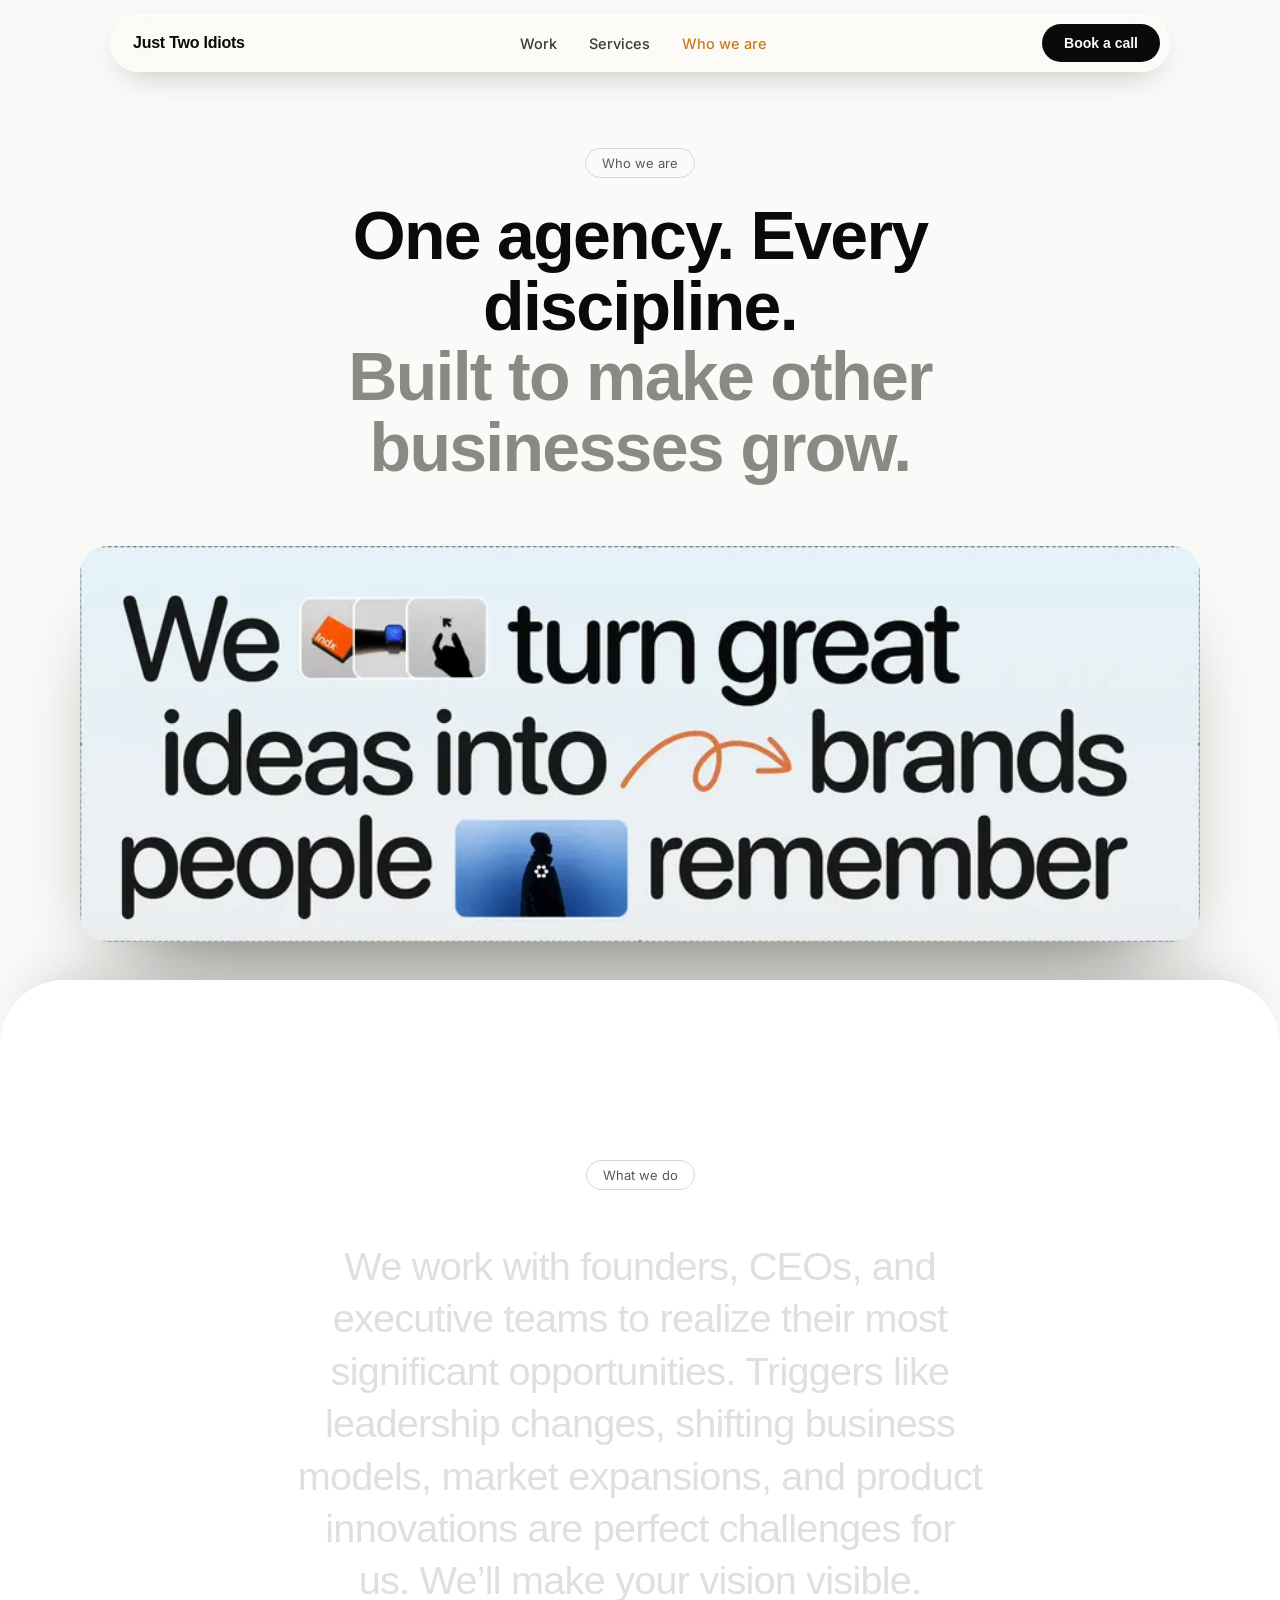
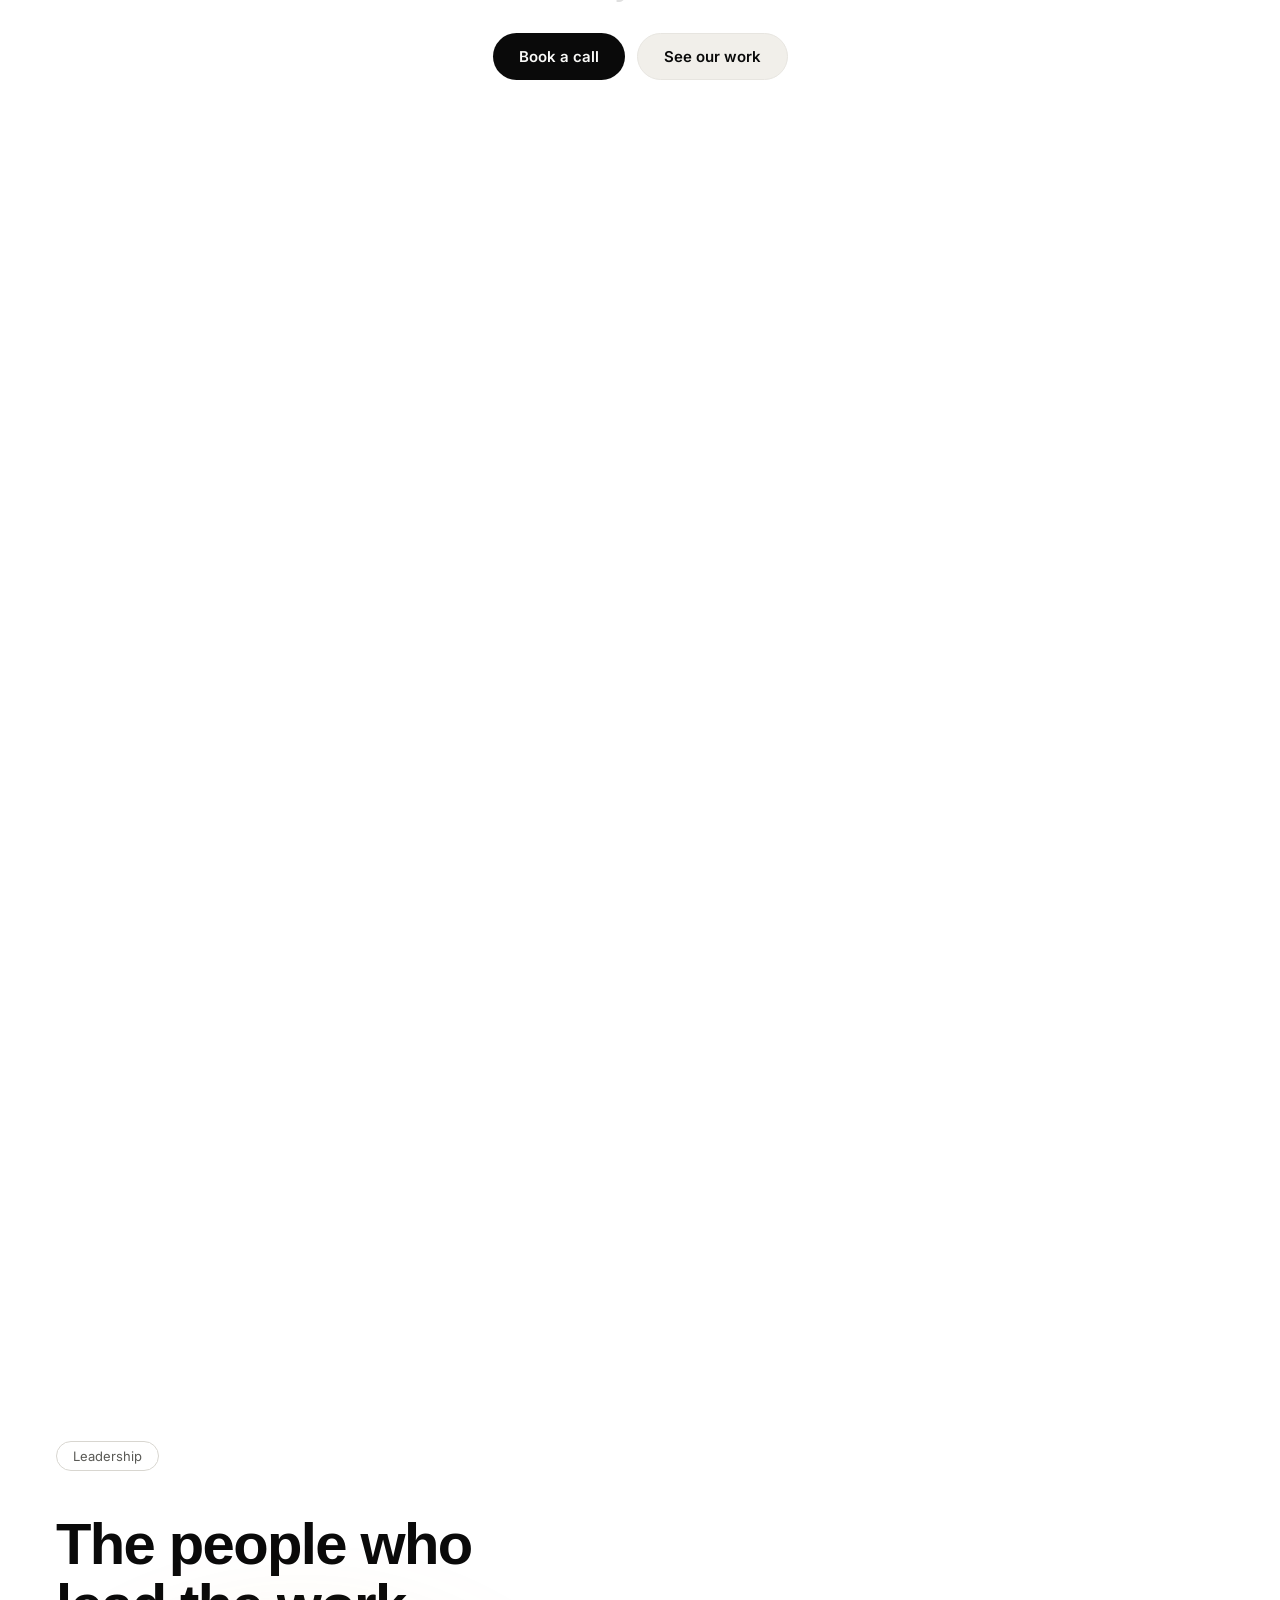
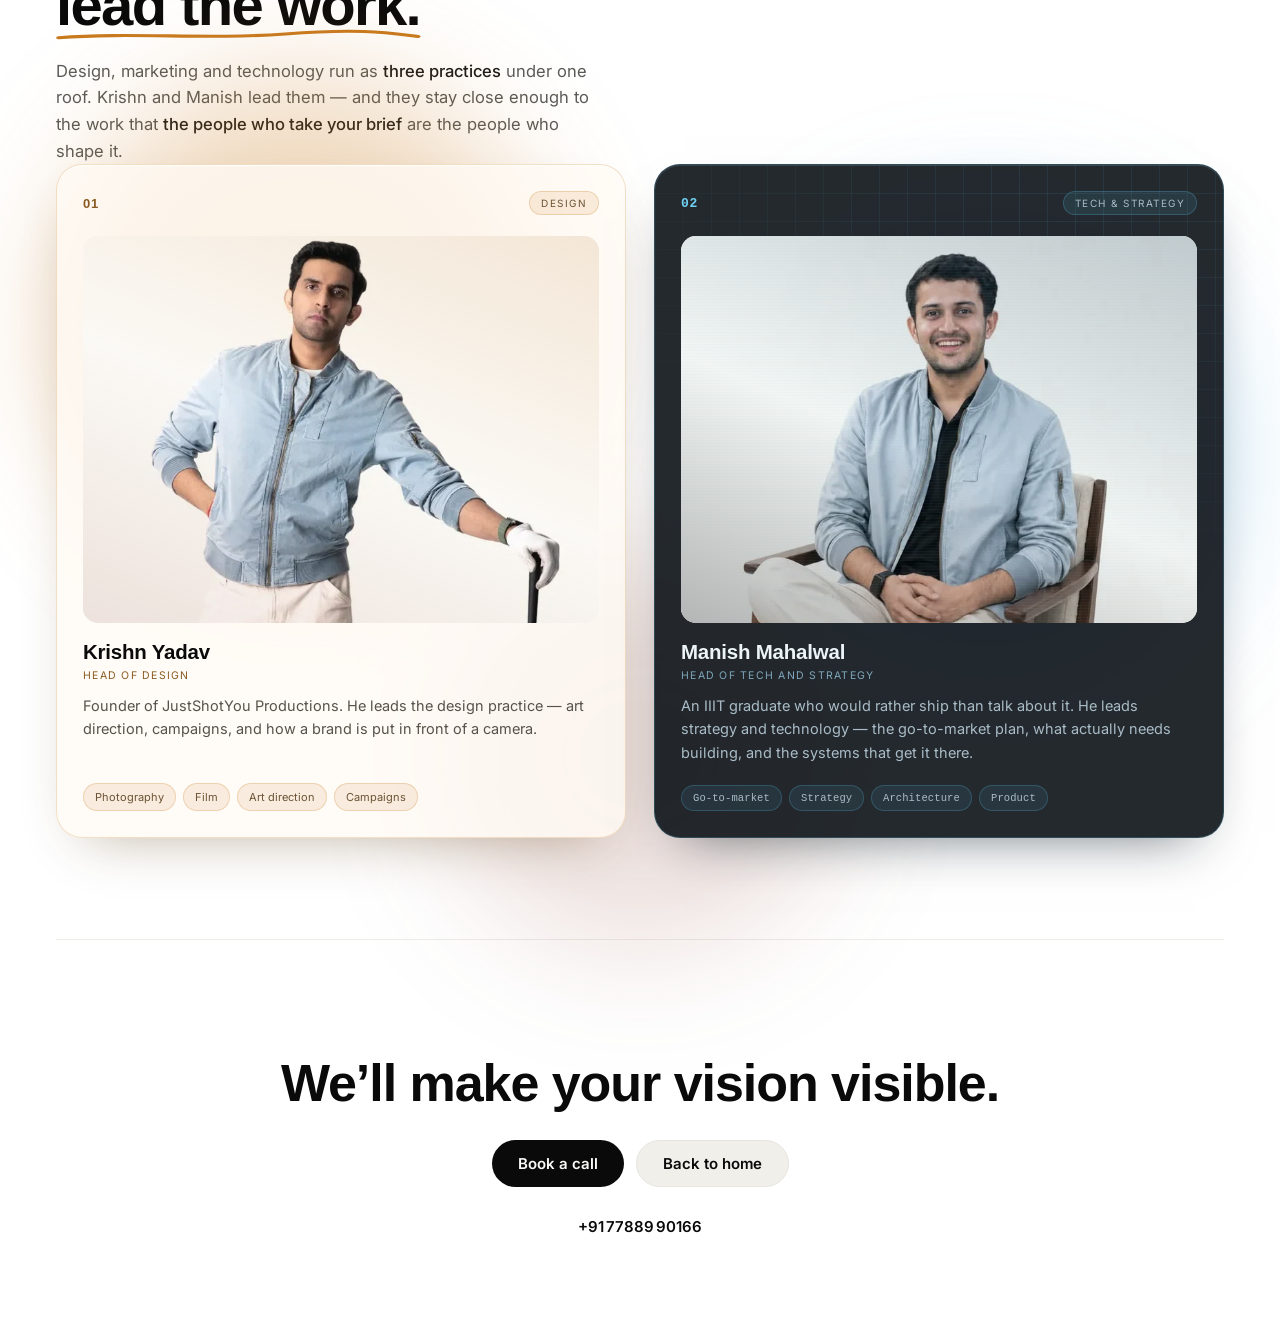
==== commit bc94cecb: "Take Ordevia Labs Private Limited back off the site Reverts only the legal-entity parts of b878706: " ====
--- a/who-we-are.html
+++ b/who-we-are.html
@@ -11,7 +11,7 @@
 <link rel="preconnect" href="https://api.fontshare.com" crossorigin>
 <link href="https://fonts.googleapis.com/css2?family=Inter:wght@400;500;600&display=swap" rel="stylesheet">
 <link href="https://api.fontshare.com/v2/css?f[]=switzer@400,500,600,700&display=swap" rel="stylesheet">
-<link rel="stylesheet" href="style.css?v=1794486968">
+<link rel="stylesheet" href="style.css?v=1794817432">
 <link rel="stylesheet" href="who-we-are.css?v=1794397115">
 <link rel="canonical" href="https://justtwoidiots.com/who-we-are.html">
 <meta name="theme-color" content="#FAFAF8">
@@ -29,7 +29,7 @@
 <meta name="twitter:title" content="Who we are — Just Two Idiots">
 <meta name="twitter:description" content="A strategy-led agency in India, with strategy, design, marketing and technology under one roof. Krishn Yadav leads design; Manish Mahalwal leads tech and strategy.">
 <meta name="twitter:image" content="https://justtwoidiots.com/assets/og/cover.jpg?v=2">
-<script type="application/ld+json">{"@context":"https://schema.org","@type":"AboutPage","url":"https://justtwoidiots.com/who-we-are.html","name":"Who we are — Just Two Idiots","description":"A strategy-led agency in India, with strategy, design, marketing and technology under one roof. Krishn Yadav leads design; Manish Mahalwal leads tech and strategy.","isPartOf":{"@id":"https://justtwoidiots.com/#website"},"about":{"@type":"ProfessionalService","@id":"https://justtwoidiots.com/#studio","name":"Just Two Idiots","legalName":"Ordevia Labs Private Limited","url":"https://justtwoidiots.com/"},"mainEntity":[{"@type":"Person","name":"Krishn Yadav","jobTitle":"Head of Design","worksFor":{"@id":"https://justtwoidiots.com/#studio"}},{"@type":"Person","name":"Manish Mahalwal","jobTitle":"Head of Tech and Strategy","worksFor":{"@id":"https://justtwoidiots.com/#studio"}}]}</script>
+<script type="application/ld+json">{"@context":"https://schema.org","@type":"AboutPage","url":"https://justtwoidiots.com/who-we-are.html","name":"Who we are — Just Two Idiots","description":"A strategy-led agency in India, with strategy, design, marketing and technology under one roof. Krishn Yadav leads design; Manish Mahalwal leads tech and strategy.","isPartOf":{"@id":"https://justtwoidiots.com/#website"},"about":{"@id":"https://justtwoidiots.com/#studio"},"mainEntity":[{"@type":"Person","name":"Krishn Yadav","jobTitle":"Head of Design","worksFor":{"@id":"https://justtwoidiots.com/#studio"}},{"@type":"Person","name":"Manish Mahalwal","jobTitle":"Head of Tech and Strategy","worksFor":{"@id":"https://justtwoidiots.com/#studio"}}]}</script>
 </head>
 <body>
 <div class="wrap" id="top">
@@ -219,13 +219,6 @@
       </div>
       <div class="who-end-num"><a href="tel:+917788990166">+91&#8239;77889&#8239;90166</a></div>
     </section>
-    <!-- Legal entity. Just Two Idiots is the trading brand; the company behind
-         it is named here, on every page, so a bank, payment provider or client
-         can match the site to the registered business. -->
-    <footer class="site-foot">
-      <p class="site-foot-legal">Just Two Idiots is a brand of <strong>Ordevia Labs Private Limited</strong>.</p>
-      <p class="site-foot-meta">&copy; 2026 Ordevia Labs Private Limited <span aria-hidden="true">&middot;</span> <a href="mailto:hi@justtwoidiots.com">hi@justtwoidiots.com</a> <span aria-hidden="true">&middot;</span> <a href="tel:+917788990166">+91&#8239;77889&#8239;90166</a></p>
-    </footer>
 
   </div>
 </div>
--- a/style.css
+++ b/style.css
@@ -1937,26 +1937,6 @@
   max-width: 300px;
   margin: 0 auto;
 }
-
-/* ---- Site footer: the legal entity -----------------------------------------
-   Small and quiet, but on every page: the registered company behind the
-   brand, with the same contact details as the closing section. */
-.site-foot {
-  display: flex;
-  flex-wrap: wrap;
-  justify-content: space-between;
-  align-items: baseline;
-  gap: 6px 28px;
-  padding: 22px 0 34px;
-  border-top: 1px solid #E7E5E0;
-  font-size: 13px;
-  line-height: 1.6;
-  color: #66665F;
-}
-.site-foot p { margin: 0; }
-.site-foot strong { color: #0A0A0A; font-weight: 600; }
-.site-foot a { color: inherit; }
-.site-foot a:hover { color: #C97A1E; }
 
 /* Inline text links carry a 24px minimum target as well (WCAG 2.5.8). This
    used to force `display:inline-flex` on every link in the footer and the
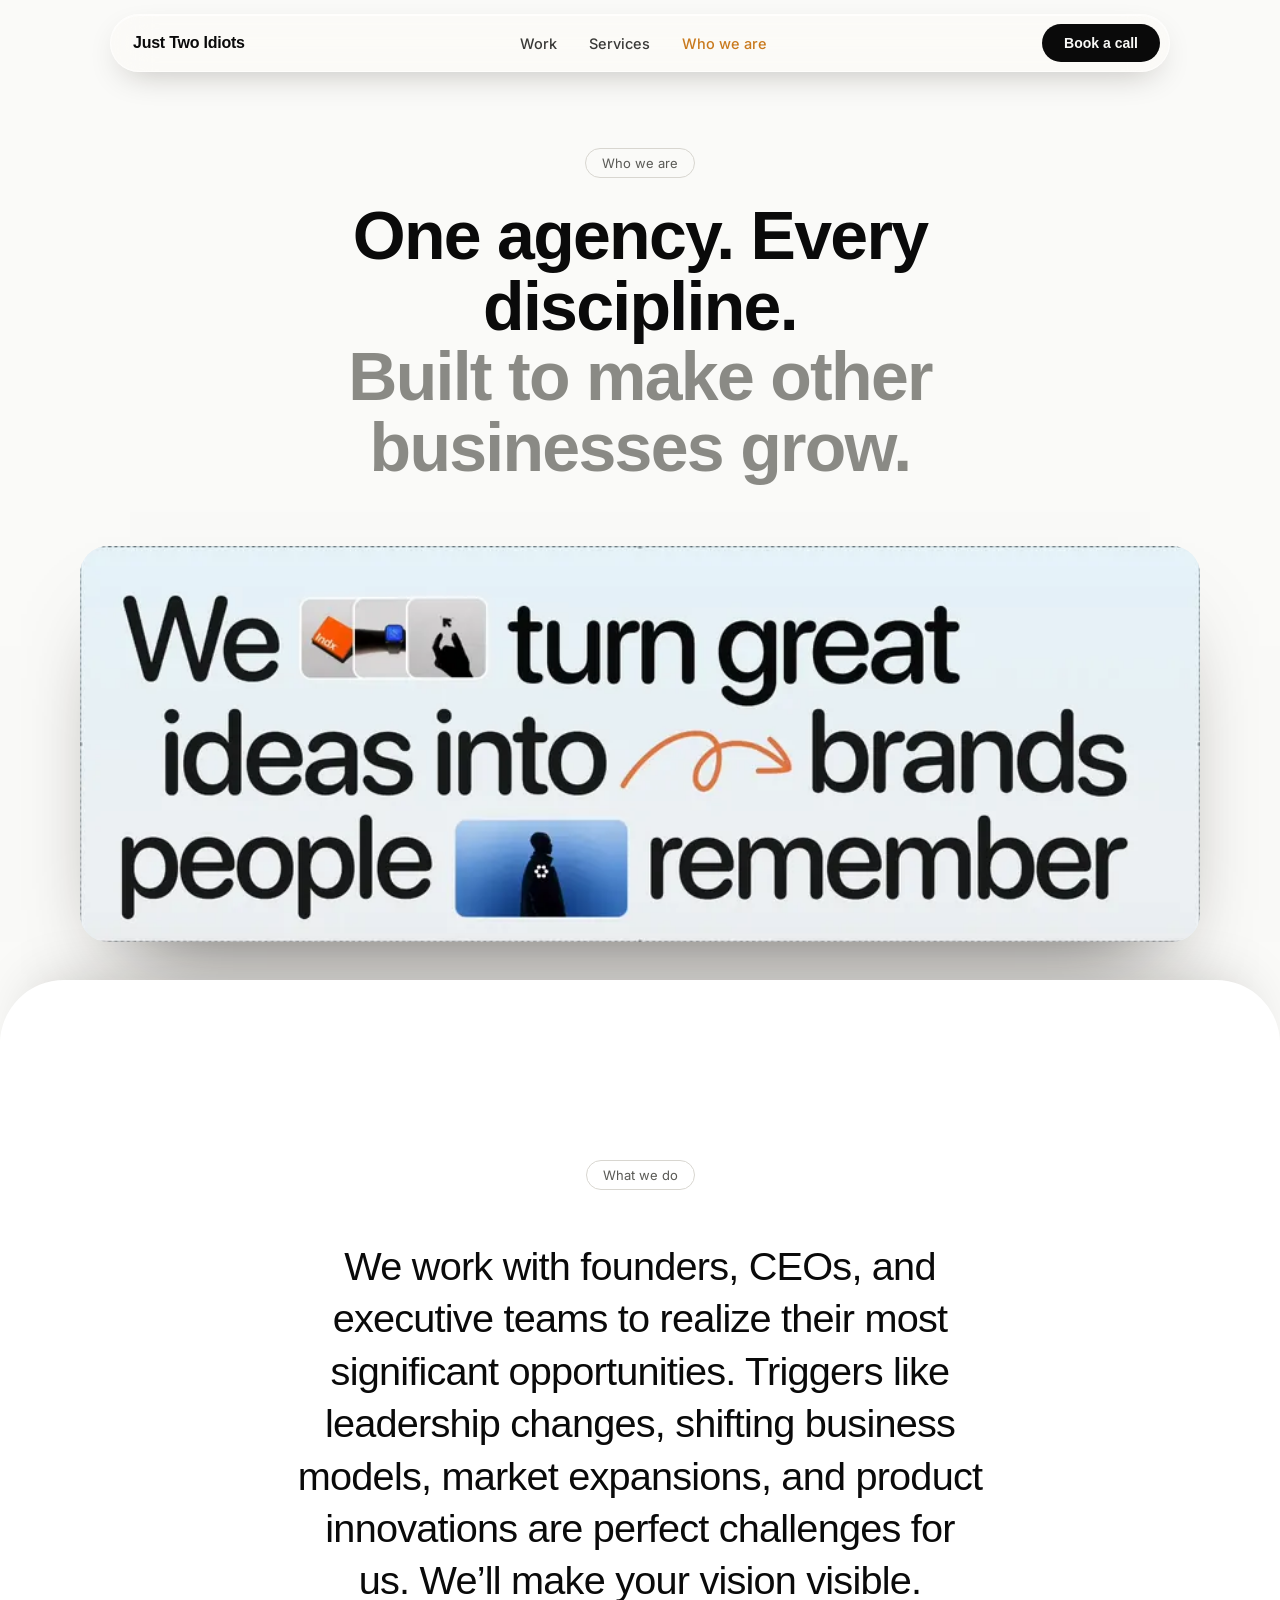
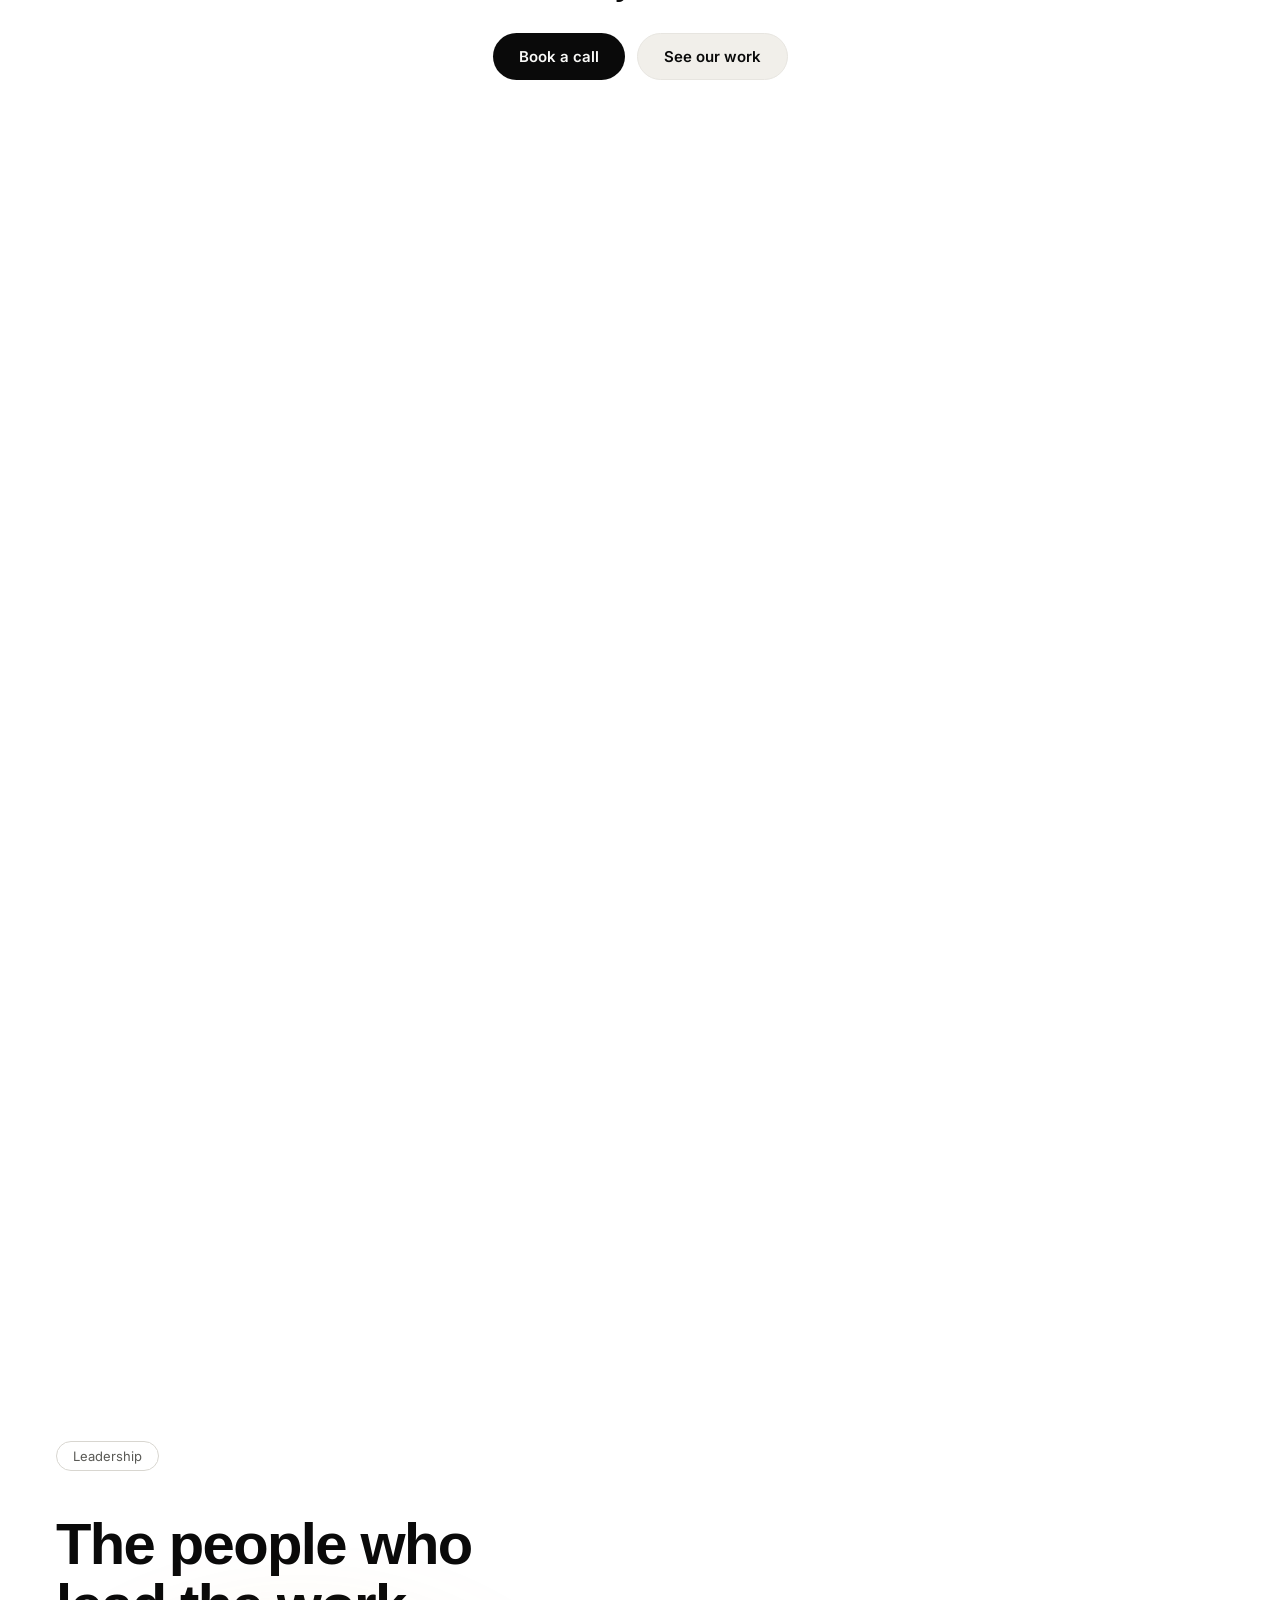
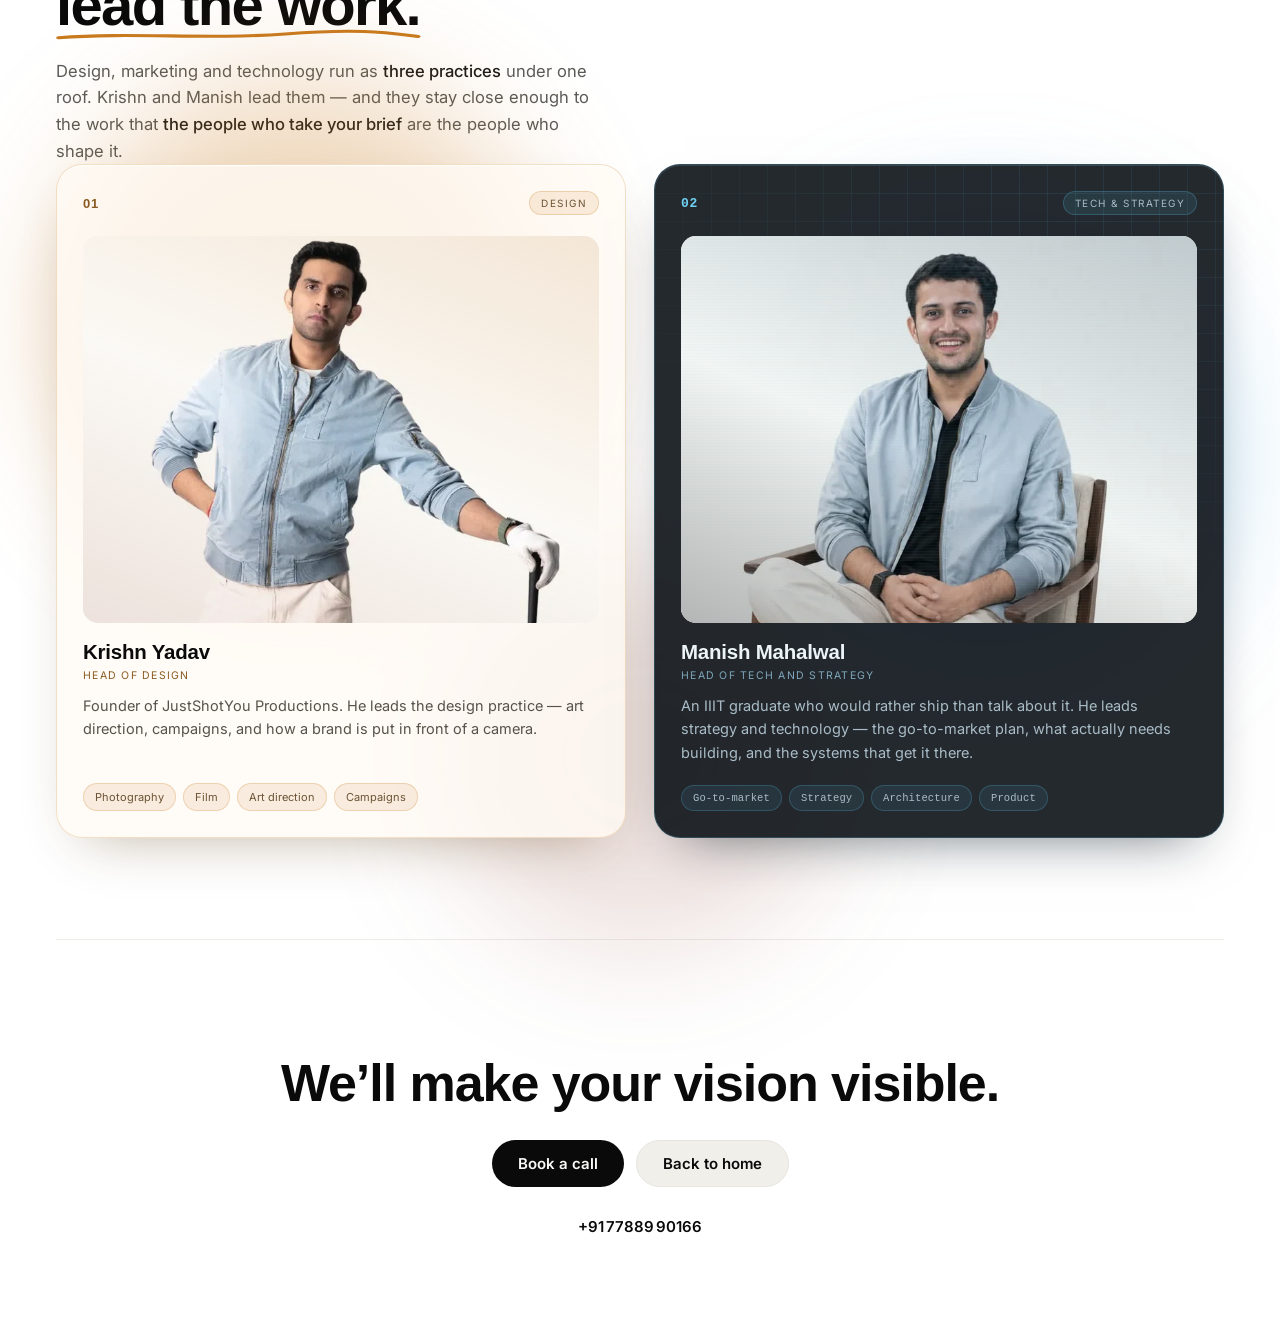
==== commit fd24908c: "Point canonicals, sitemap and links at the addresses Cloudflare serves Cloudflare serves every page " ====
--- a/who-we-are.html
+++ b/who-we-are.html
@@ -13,14 +13,14 @@
 <link href="https://api.fontshare.com/v2/css?f[]=switzer@400,500,600,700&display=swap" rel="stylesheet">
 <link rel="stylesheet" href="style.css?v=1794817432">
 <link rel="stylesheet" href="who-we-are.css?v=1794397115">
-<link rel="canonical" href="https://justtwoidiots.com/who-we-are.html">
+<link rel="canonical" href="https://justtwoidiots.com/who-we-are">
 <meta name="theme-color" content="#FAFAF8">
 <meta property="og:type" content="website">
 <meta property="og:site_name" content="Just Two Idiots">
 <meta property="og:locale" content="en_IN">
 <meta property="og:title" content="Who we are — Just Two Idiots">
 <meta property="og:description" content="A strategy-led agency in India, with strategy, design, marketing and technology under one roof. Krishn Yadav leads design; Manish Mahalwal leads tech and strategy.">
-<meta property="og:url" content="https://justtwoidiots.com/who-we-are.html">
+<meta property="og:url" content="https://justtwoidiots.com/who-we-are">
 <meta property="og:image" content="https://justtwoidiots.com/assets/og/cover.jpg?v=2">
 <meta property="og:image:width" content="1200">
 <meta property="og:image:height" content="630">
@@ -29,17 +29,17 @@
 <meta name="twitter:title" content="Who we are — Just Two Idiots">
 <meta name="twitter:description" content="A strategy-led agency in India, with strategy, design, marketing and technology under one roof. Krishn Yadav leads design; Manish Mahalwal leads tech and strategy.">
 <meta name="twitter:image" content="https://justtwoidiots.com/assets/og/cover.jpg?v=2">
-<script type="application/ld+json">{"@context":"https://schema.org","@type":"AboutPage","url":"https://justtwoidiots.com/who-we-are.html","name":"Who we are — Just Two Idiots","description":"A strategy-led agency in India, with strategy, design, marketing and technology under one roof. Krishn Yadav leads design; Manish Mahalwal leads tech and strategy.","isPartOf":{"@id":"https://justtwoidiots.com/#website"},"about":{"@id":"https://justtwoidiots.com/#studio"},"mainEntity":[{"@type":"Person","name":"Krishn Yadav","jobTitle":"Head of Design","worksFor":{"@id":"https://justtwoidiots.com/#studio"}},{"@type":"Person","name":"Manish Mahalwal","jobTitle":"Head of Tech and Strategy","worksFor":{"@id":"https://justtwoidiots.com/#studio"}}]}</script>
+<script type="application/ld+json">{"@context":"https://schema.org","@type":"AboutPage","url":"https://justtwoidiots.com/who-we-are","name":"Who we are — Just Two Idiots","description":"A strategy-led agency in India, with strategy, design, marketing and technology under one roof. Krishn Yadav leads design; Manish Mahalwal leads tech and strategy.","isPartOf":{"@id":"https://justtwoidiots.com/#website"},"about":{"@id":"https://justtwoidiots.com/#studio"},"mainEntity":[{"@type":"Person","name":"Krishn Yadav","jobTitle":"Head of Design","worksFor":{"@id":"https://justtwoidiots.com/#studio"}},{"@type":"Person","name":"Manish Mahalwal","jobTitle":"Head of Tech and Strategy","worksFor":{"@id":"https://justtwoidiots.com/#studio"}}]}</script>
 </head>
 <body>
 <div class="wrap" id="top">
 
   <header class="site-header" id="site-header">
-    <a class="site-logo" href="index.html">Just Two Idiots</a>
+    <a class="site-logo" href="./">Just Two Idiots</a>
     <nav class="site-nav" id="site-nav" aria-label="Primary">
-      <a href="index.html#work" class="nav-link">Work</a>
-      <a href="index.html#services" class="nav-link">Services</a>
-      <a href="who-we-are.html" class="nav-link nav-link-who is-current" aria-current="page">Who we are</a>
+      <a href="./#work" class="nav-link">Work</a>
+      <a href="./#services" class="nav-link">Services</a>
+      <a href="who-we-are" class="nav-link nav-link-who is-current" aria-current="page">Who we are</a>
     </nav>
     <a href="tel:+917788990166" class="nav-cta">Book a call</a>
     <button type="button" class="nav-toggle" aria-label="Open menu"
@@ -75,7 +75,7 @@
         <p class="who-words" id="who-words">We work with founders, CEOs, and executive teams to realize their most significant opportunities. Triggers like leadership changes, shifting business models, market expansions, and product innovations are perfect challenges for us. We&rsquo;ll make your vision visible.</p>
         <div class="who-statement-cta">
           <a href="tel:+917788990166" class="who-btn who-btn-dark">Book a call</a>
-          <a href="index.html#work" class="who-btn who-btn-light">See our work</a>
+          <a href="./#work" class="who-btn who-btn-light">See our work</a>
         </div>
       </div>
     </section>
@@ -215,7 +215,7 @@
       <h2 class="who-end-title">We&rsquo;ll make your vision visible.</h2>
       <div class="who-statement-cta">
         <a href="tel:+917788990166" class="who-btn who-btn-dark">Book a call</a>
-        <a href="index.html" class="who-btn who-btn-light">Back to home</a>
+        <a href="./" class="who-btn who-btn-light">Back to home</a>
       </div>
       <div class="who-end-num"><a href="tel:+917788990166">+91&#8239;77889&#8239;90166</a></div>
     </section>
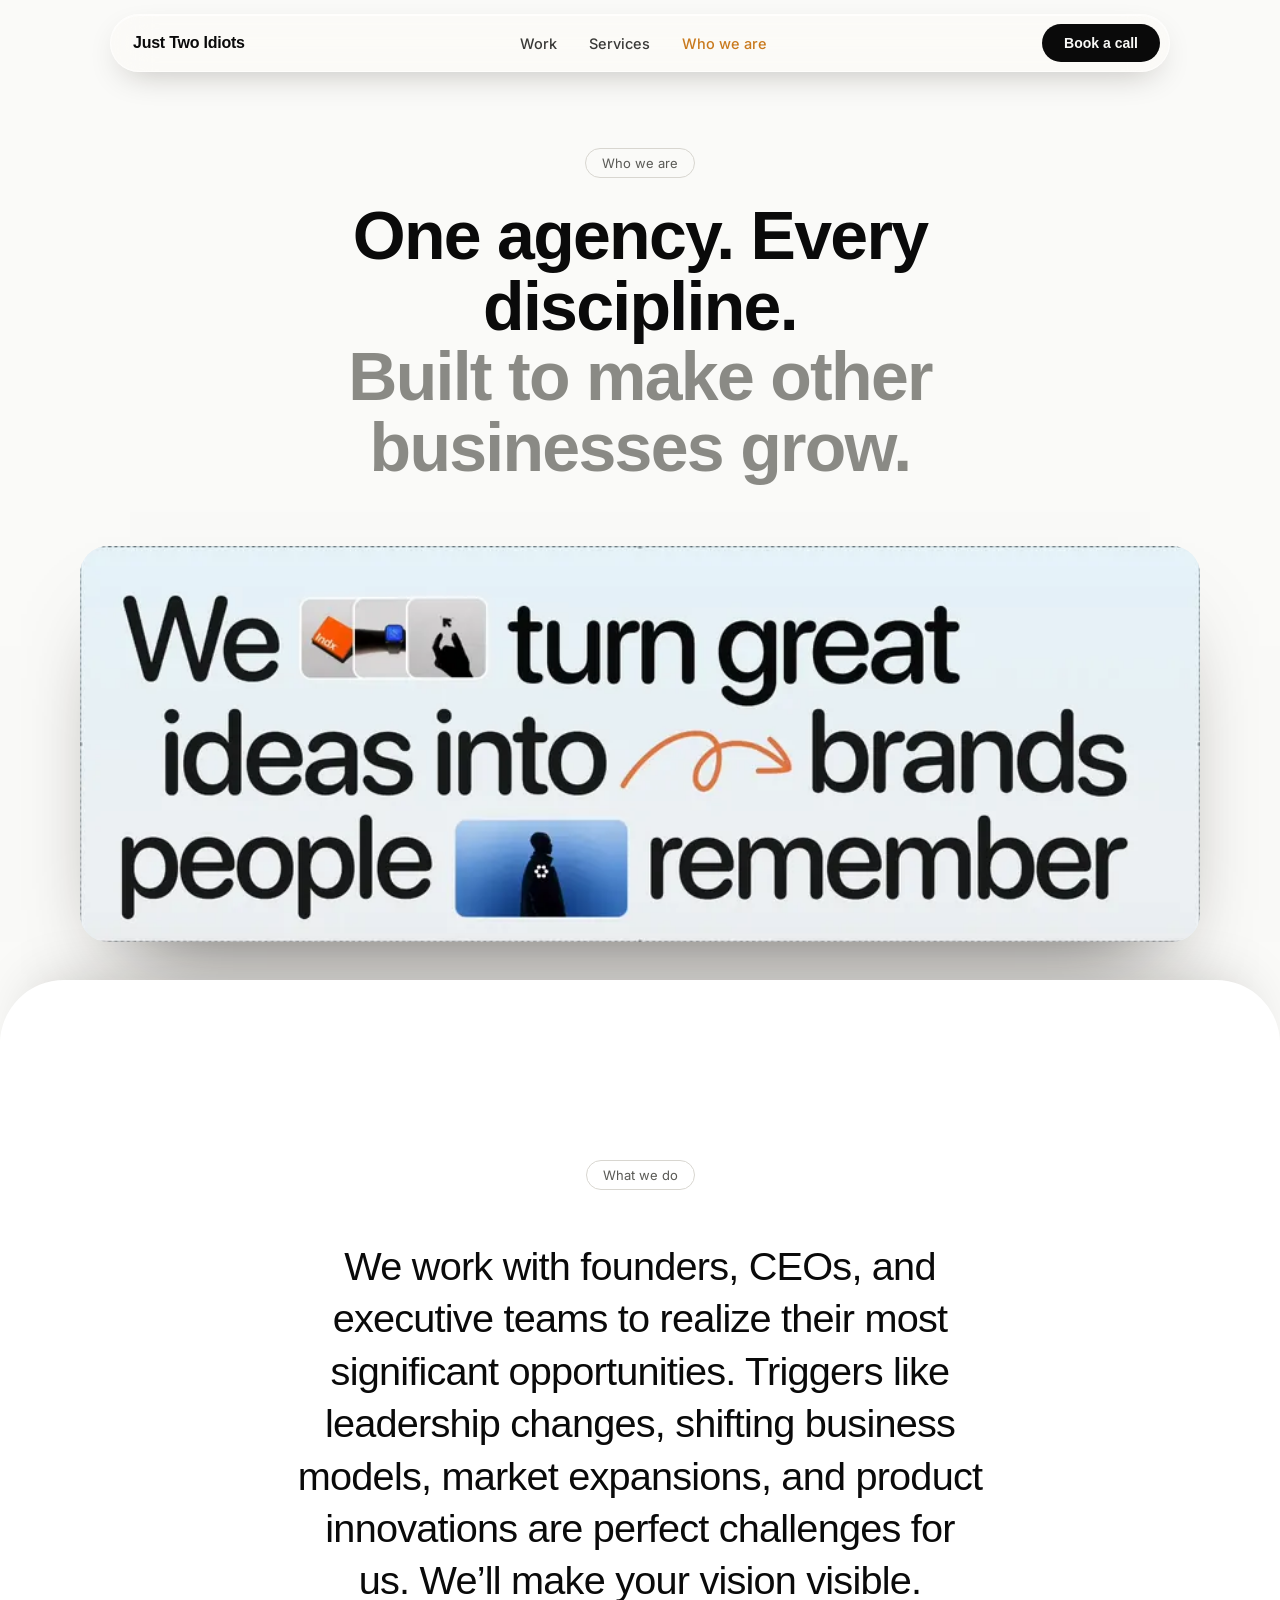
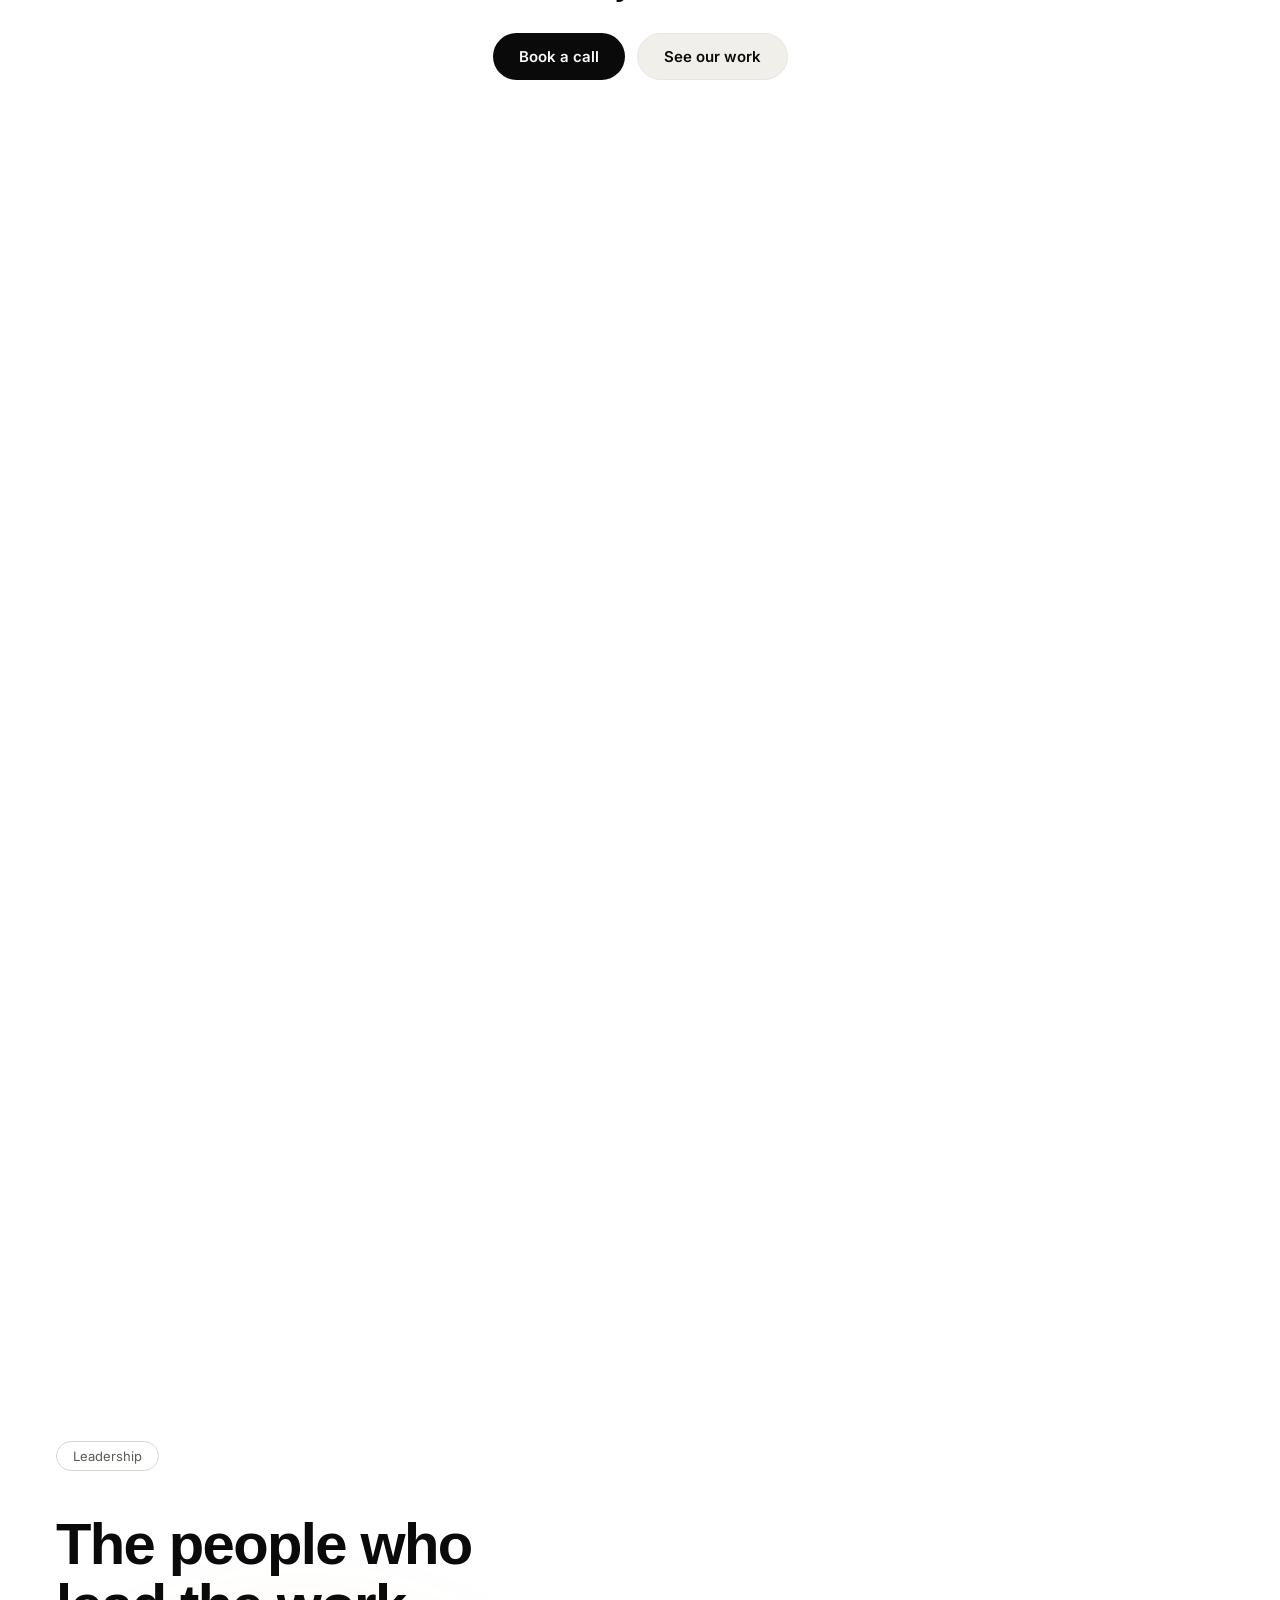
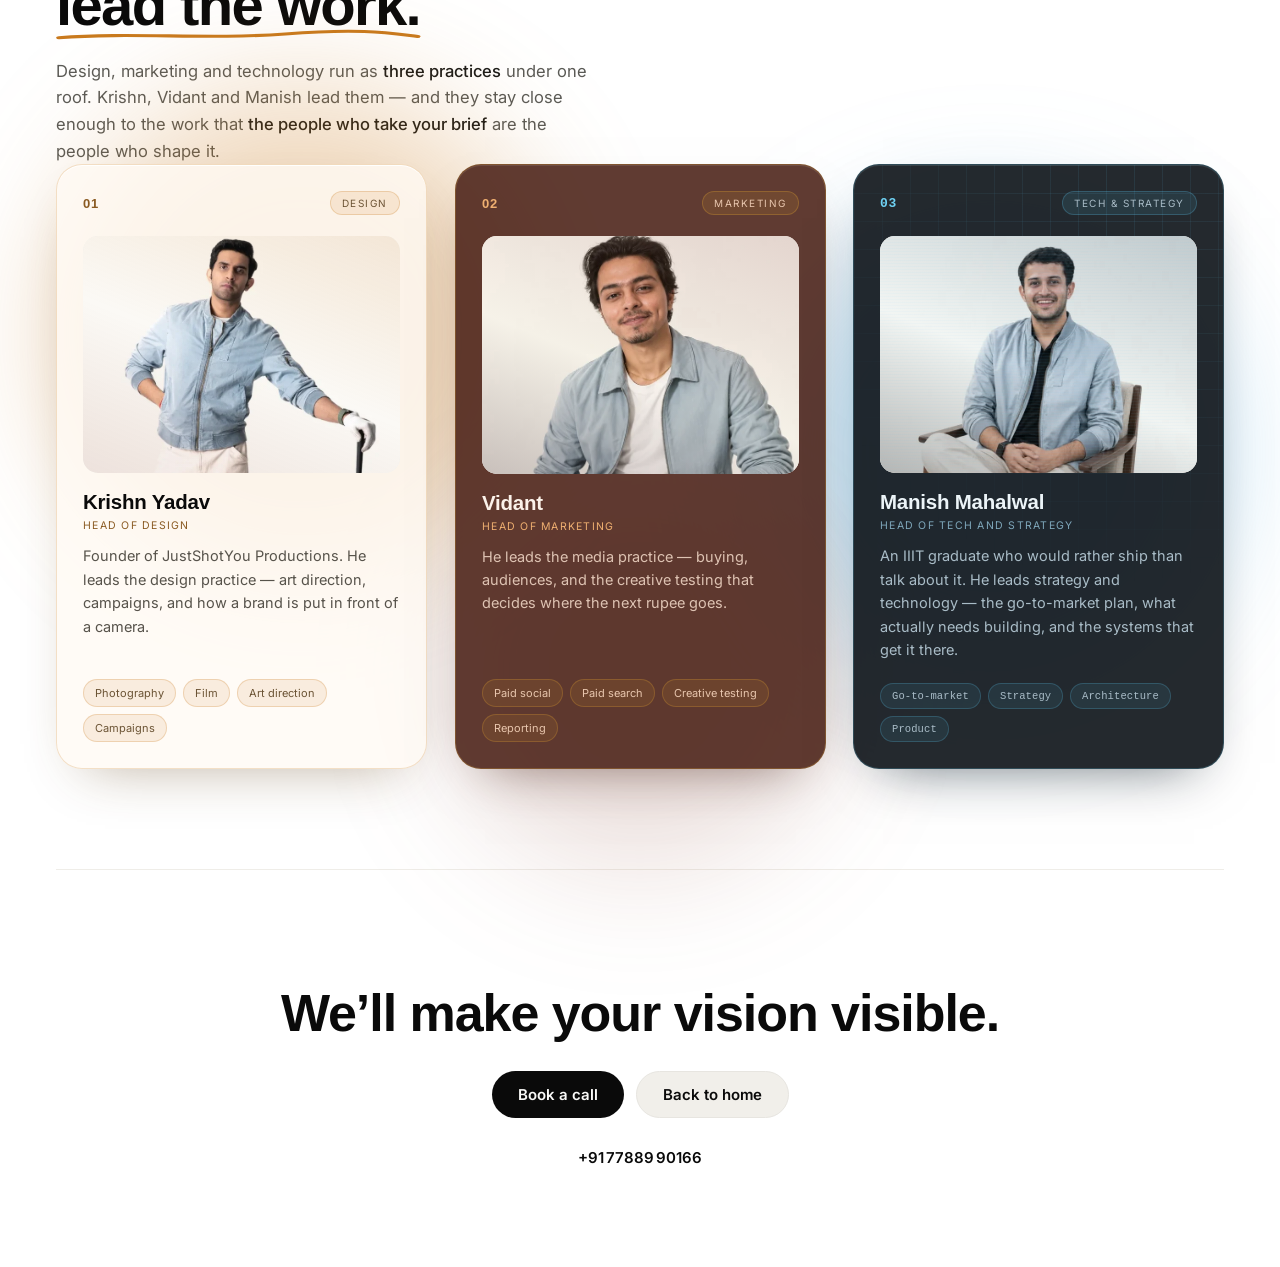
==== commit 5a1a1f0d: "Bring Vidant back to the team; add the brands we work with WHO WE ARE - Vidant's card is un-parked: " ====
--- a/who-we-are.html
+++ b/who-we-are.html
@@ -5,13 +5,13 @@
 <meta name="viewport" content="width=device-width, initial-scale=1">
 <link rel="icon" href="favicon.svg?v=1788468067" type="image/svg+xml">
 <title>Who we are — Just Two Idiots</title>
-<meta name="description" content="A strategy-led agency in India, with strategy, design, marketing and technology under one roof. Krishn Yadav leads design; Manish Mahalwal leads tech and strategy.">
+<meta name="description" content="A strategy-led agency in India, with strategy, design, marketing and technology under one roof. Krishn Yadav leads design, Vidant leads marketing and Manish Mahalwal leads tech and strategy.">
 <link rel="preconnect" href="https://fonts.googleapis.com">
 <link rel="preconnect" href="https://fonts.gstatic.com" crossorigin>
 <link rel="preconnect" href="https://api.fontshare.com" crossorigin>
 <link href="https://fonts.googleapis.com/css2?family=Inter:wght@400;500;600&display=swap" rel="stylesheet">
 <link href="https://api.fontshare.com/v2/css?f[]=switzer@400,500,600,700&display=swap" rel="stylesheet">
-<link rel="stylesheet" href="style.css?v=1794817432">
+<link rel="stylesheet" href="style.css?v=1795446087">
 <link rel="stylesheet" href="who-we-are.css?v=1794397115">
 <link rel="canonical" href="https://justtwoidiots.com/who-we-are">
 <meta name="theme-color" content="#FAFAF8">
@@ -19,7 +19,7 @@
 <meta property="og:site_name" content="Just Two Idiots">
 <meta property="og:locale" content="en_IN">
 <meta property="og:title" content="Who we are — Just Two Idiots">
-<meta property="og:description" content="A strategy-led agency in India, with strategy, design, marketing and technology under one roof. Krishn Yadav leads design; Manish Mahalwal leads tech and strategy.">
+<meta property="og:description" content="A strategy-led agency in India, with strategy, design, marketing and technology under one roof. Krishn Yadav leads design, Vidant leads marketing and Manish Mahalwal leads tech and strategy.">
 <meta property="og:url" content="https://justtwoidiots.com/who-we-are">
 <meta property="og:image" content="https://justtwoidiots.com/assets/og/cover.jpg?v=2">
 <meta property="og:image:width" content="1200">
@@ -27,9 +27,9 @@
 <meta property="og:image:alt" content="Just Two Idiots — find your market, then lead it.">
 <meta name="twitter:card" content="summary_large_image">
 <meta name="twitter:title" content="Who we are — Just Two Idiots">
-<meta name="twitter:description" content="A strategy-led agency in India, with strategy, design, marketing and technology under one roof. Krishn Yadav leads design; Manish Mahalwal leads tech and strategy.">
+<meta name="twitter:description" content="A strategy-led agency in India, with strategy, design, marketing and technology under one roof. Krishn Yadav leads design, Vidant leads marketing and Manish Mahalwal leads tech and strategy.">
 <meta name="twitter:image" content="https://justtwoidiots.com/assets/og/cover.jpg?v=2">
-<script type="application/ld+json">{"@context":"https://schema.org","@type":"AboutPage","url":"https://justtwoidiots.com/who-we-are","name":"Who we are — Just Two Idiots","description":"A strategy-led agency in India, with strategy, design, marketing and technology under one roof. Krishn Yadav leads design; Manish Mahalwal leads tech and strategy.","isPartOf":{"@id":"https://justtwoidiots.com/#website"},"about":{"@id":"https://justtwoidiots.com/#studio"},"mainEntity":[{"@type":"Person","name":"Krishn Yadav","jobTitle":"Head of Design","worksFor":{"@id":"https://justtwoidiots.com/#studio"}},{"@type":"Person","name":"Manish Mahalwal","jobTitle":"Head of Tech and Strategy","worksFor":{"@id":"https://justtwoidiots.com/#studio"}}]}</script>
+<script type="application/ld+json">{"@context":"https://schema.org","@type":"AboutPage","url":"https://justtwoidiots.com/who-we-are","name":"Who we are — Just Two Idiots","description":"A strategy-led agency in India, with strategy, design, marketing and technology under one roof. Krishn Yadav leads design, Vidant leads marketing and Manish Mahalwal leads tech and strategy.","isPartOf":{"@id":"https://justtwoidiots.com/#website"},"about":{"@id":"https://justtwoidiots.com/#studio"},"mainEntity":[{"@type":"Person","name":"Krishn Yadav","jobTitle":"Head of Design","worksFor":{"@id":"https://justtwoidiots.com/#studio"}},{"@type":"Person","name":"Manish Mahalwal","jobTitle":"Head of Tech and Strategy","worksFor":{"@id":"https://justtwoidiots.com/#studio"}}]}</script>
 </head>
 <body>
 <div class="wrap" id="top">
@@ -97,7 +97,7 @@
         </h2>
 
         <div class="jf-intro-row">
-          <p class="who-lede jf-lede">Design, marketing and technology run as <em>three practices</em> under one roof. Krishn and Manish lead them &mdash; and they stay close enough to the work that <em>the people who take your brief</em> are the people who shape it.</p>
+          <p class="who-lede jf-lede">Design, marketing and technology run as <em>three practices</em> under one roof. Krishn, Vidant and Manish lead them&nbsp;&mdash; and they stay close enough to the work that <em>the people who take your brief</em> are the people who shape it.</p>
 
         </div>
       </header>
@@ -132,7 +132,7 @@
                 <div class="jf-copy">
                   <h3 class="jf-name">Krishn Yadav</h3>
                   <p class="jf-role">Head of Design</p>
-                  <p class="jf-bio">Founder of JustShotYou Productions. He leads the design practice &mdash; art direction, campaigns, and how a brand is put in front of a camera.</p>
+                  <p class="jf-bio">Founder of JustShotYou Productions. He leads the design practice&nbsp;&mdash; art direction, campaigns, and how a brand is put in front of a camera.</p>
                 </div>
               </div>
 
@@ -146,10 +146,6 @@
           <!-- 02 — the marketing one. Motif is a campaign panel: a curve draws
                itself across a faint grid, its read-points pop, spend bars deal
                in. Same three beats as the artboard beside it, different trade. -->
-          <!-- PARKED. Uncomment to put this card back, and set the card
-               below back to jf-index 03. The .jf-growth theme and the
-               portrait at assets/who/vidant-card.webp are both still in
-               place, so nothing else needs restoring.
           <article class="jf-card jf-growth" data-jf-card style="--jf-from: 0;">
             <div class="jf-face">
               <header class="jf-head">
@@ -166,7 +162,7 @@
                 <div class="jf-copy">
                   <h3 class="jf-name">Vidant</h3>
                   <p class="jf-role">Head of Marketing</p>
-                  <p class="jf-bio">He leads the media practice &mdash; buying, audiences, and the creative testing that decides where the next rupee goes.</p>
+                  <p class="jf-bio">He leads the media practice&nbsp;&mdash; buying, audiences, and the creative testing that decides where the next rupee goes.</p>
                 </div>
               </div>
 
@@ -175,7 +171,6 @@
               </ul>
             </div>
           </article>
-          -->
 
           <!-- 03 — the engineer. Motif is a terminal that types a deploy, over
                a blueprint grid with a scanline crossing it. -->
@@ -184,7 +179,7 @@
               <span class="jf-grid-lines" aria-hidden="true"></span>
               <span class="jf-scan" aria-hidden="true"></span>
               <header class="jf-head">
-                <span class="jf-index">02</span>
+                <span class="jf-index">03</span>
                 <span class="jf-kind">Tech &amp; Strategy</span>
               </header>
 
@@ -197,7 +192,7 @@
                 <div class="jf-copy">
                   <h3 class="jf-name">Manish Mahalwal</h3>
                   <p class="jf-role">Head of Tech and Strategy</p>
-                  <p class="jf-bio">An IIIT graduate who would rather ship than talk about it. He leads strategy and technology &mdash; the go-to-market plan, what actually needs building, and the systems that get it there.</p>
+                  <p class="jf-bio">An IIIT graduate who would rather ship than talk about it. He leads strategy and technology&nbsp;&mdash; the go-to-market plan, what actually needs building, and the systems that get it there.</p>
                 </div>
               </div>
 
--- a/style.css
+++ b/style.css
@@ -282,6 +282,95 @@
 .work-card:hover {
   transform: perspective(1600px) rotateY(0deg) translateY(calc(var(--rise) - 64px)) scale(1.1);
   z-index: 20;
+}
+
+/* ---- Brands we work with ---------------------------------------------------
+   Six tiles under the work rail. The marks are the brands' own logos, all set
+   in the same ink so no one label shouts over the rest; each tile links out
+   to the brand. */
+.clients { margin-top: clamp(40px, 6vw, 80px); }
+.clients-head {
+  display: flex;
+  align-items: baseline;
+  justify-content: space-between;
+  flex-wrap: wrap;
+  gap: 10px 48px;
+  margin-bottom: 22px;
+}
+.clients-h2 {
+  font-family: 'Switzer', sans-serif;
+  font-weight: 600;
+  font-size: clamp(22px, 2.6vw, 28px);
+  letter-spacing: -0.01em;
+  margin: 0;
+}
+.clients-lede {
+  font-size: 15px;
+  line-height: 1.55;
+  color: #5A5A56;
+  margin: 0;
+  max-width: 52ch;
+  text-wrap: pretty;
+}
+.clients-grid {
+  list-style: none;
+  margin: 0;
+  padding: 0;
+  display: grid;
+  grid-template-columns: repeat(3, minmax(0, 1fr));
+  gap: 14px;
+}
+.client {
+  display: flex;
+  flex-direction: column;
+  height: 100%;
+  min-height: 190px;
+  padding: 20px 22px 16px;
+  border-radius: 20px;
+  background: #F1EFEA;
+  color: #0A0A0A;
+  transition: background-color .3s ease;
+}
+.client:hover { background: #E9E6DE; color: #0A0A0A; }
+.client:focus-visible { outline: 2px solid #C97A1E; outline-offset: 3px; }
+.client-logo {
+  flex: 1;
+  display: grid;
+  place-items: center;
+  padding: 14px 0 22px;
+}
+.client-logo img {
+  display: block;
+  max-width: 100%;
+  height: auto;
+  opacity: 0.86;
+  transition: opacity .3s ease;
+}
+.client:hover .client-logo img { opacity: 1; }
+.client-meta {
+  display: flex;
+  justify-content: space-between;
+  align-items: baseline;
+  gap: 4px 12px;
+  flex-wrap: wrap;
+  padding-top: 12px;
+  border-top: 1px solid rgba(10, 10, 10, 0.08);
+  font-size: 13px;
+  color: #5A5A56;
+}
+.client-url { color: #0A0A0A; white-space: nowrap; }
+.client:hover .client-url { color: #C97A1E; }
+@media (max-width: 900px) {
+  .clients-grid { grid-template-columns: repeat(2, minmax(0, 1fr)); gap: 10px; }
+  .client { min-height: 150px; padding: 14px 14px 12px; border-radius: 16px; }
+  .client-logo { padding: 12px 4px 16px; }
+  .client-meta { flex-direction: column; font-size: 12px; }
+  /* Two lines reserved for the category whether it wraps or not, so the
+     rules and links line up across each row of tiles. */
+  .client-cat { line-height: 1.35; min-height: 2.7em; }
+}
+@media (prefers-reduced-motion: reduce) {
+  .client, .client-logo img { transition: none; }
 }
 
 /* Swap the hint copy: hovering doesn't exist on touch. */
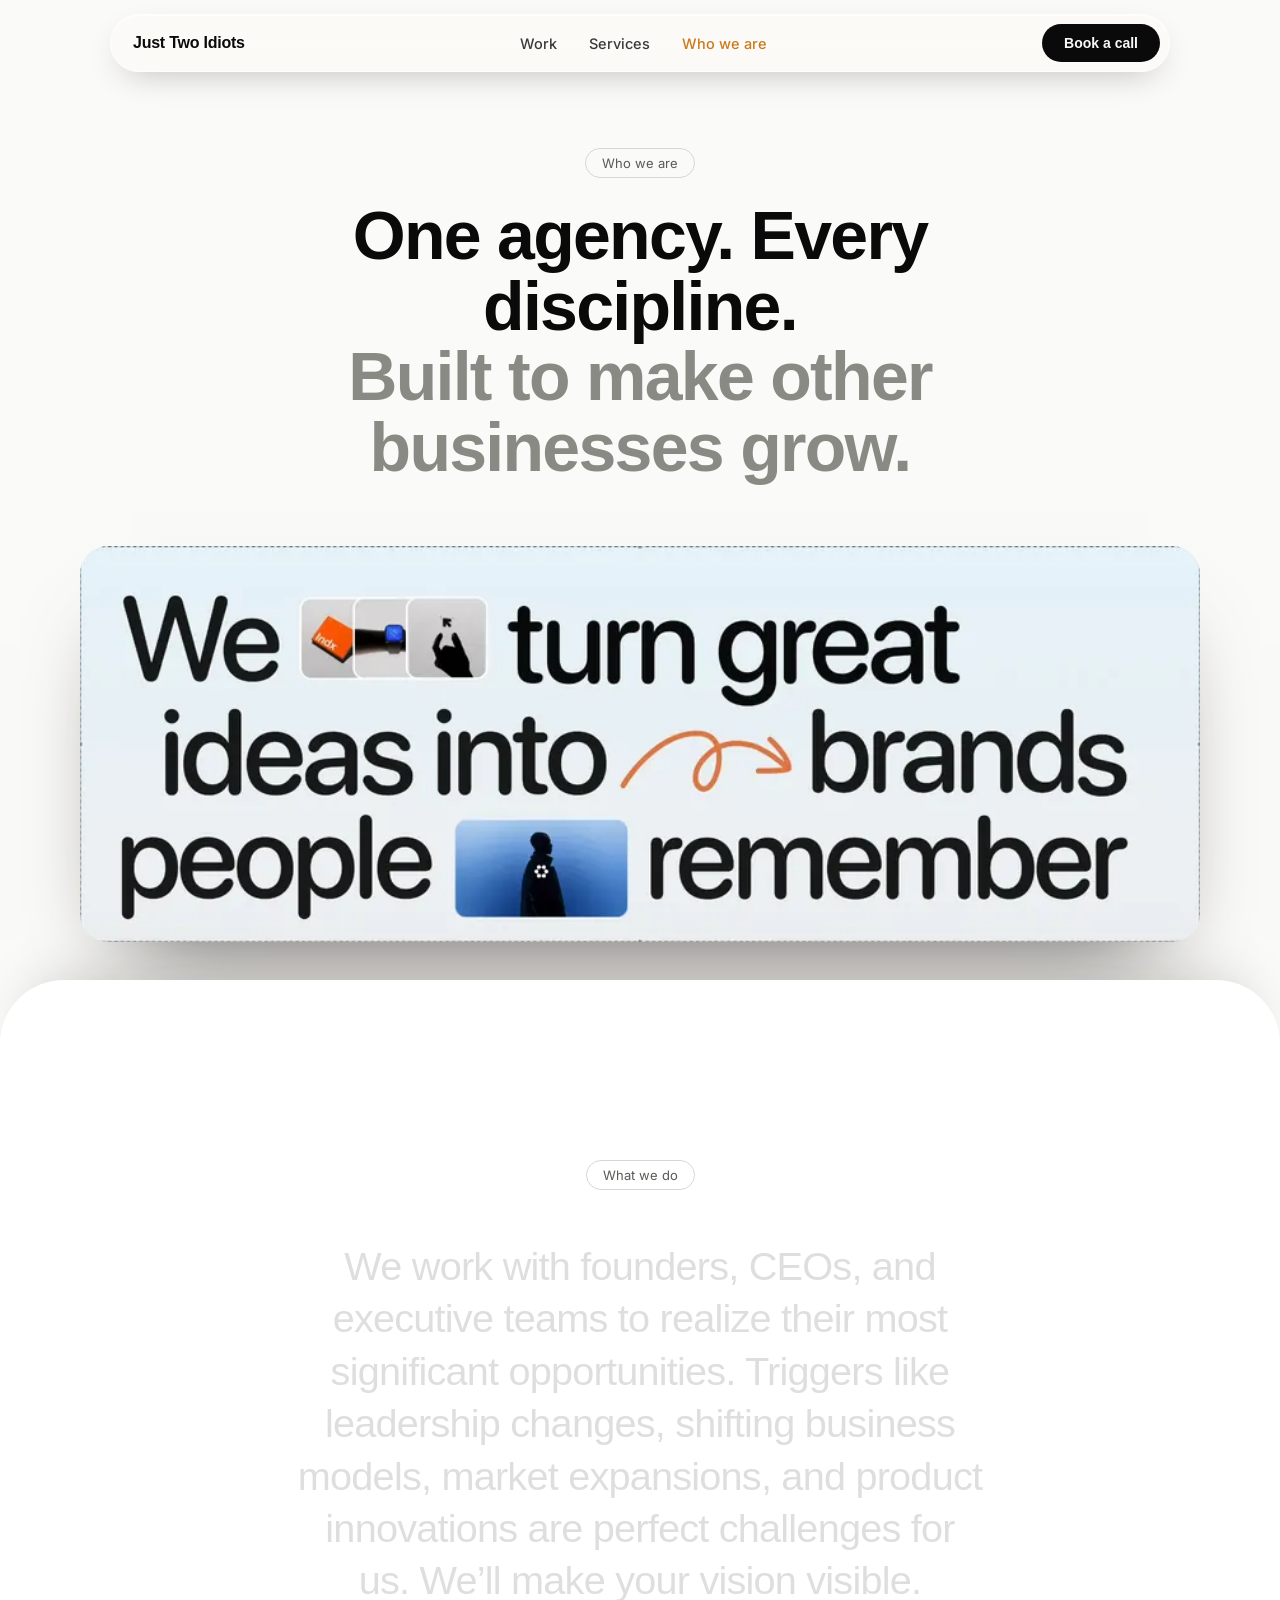
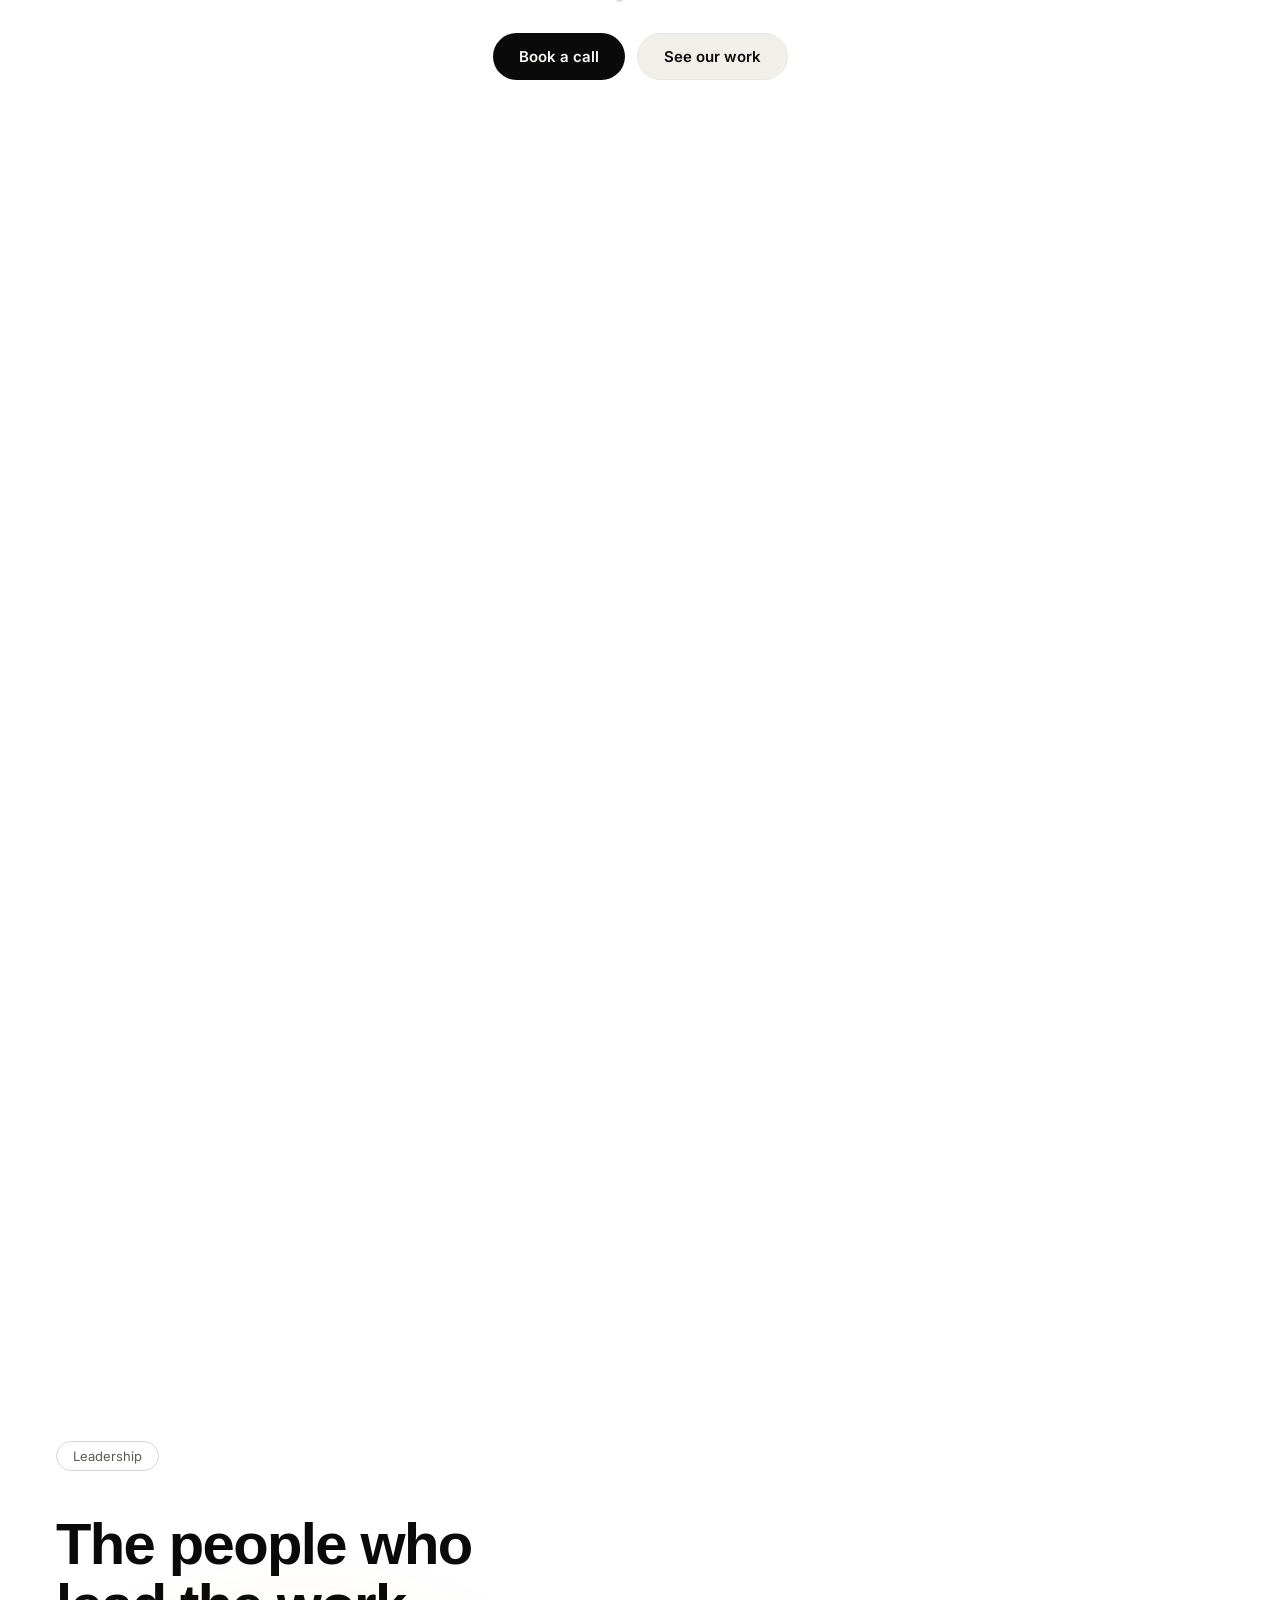
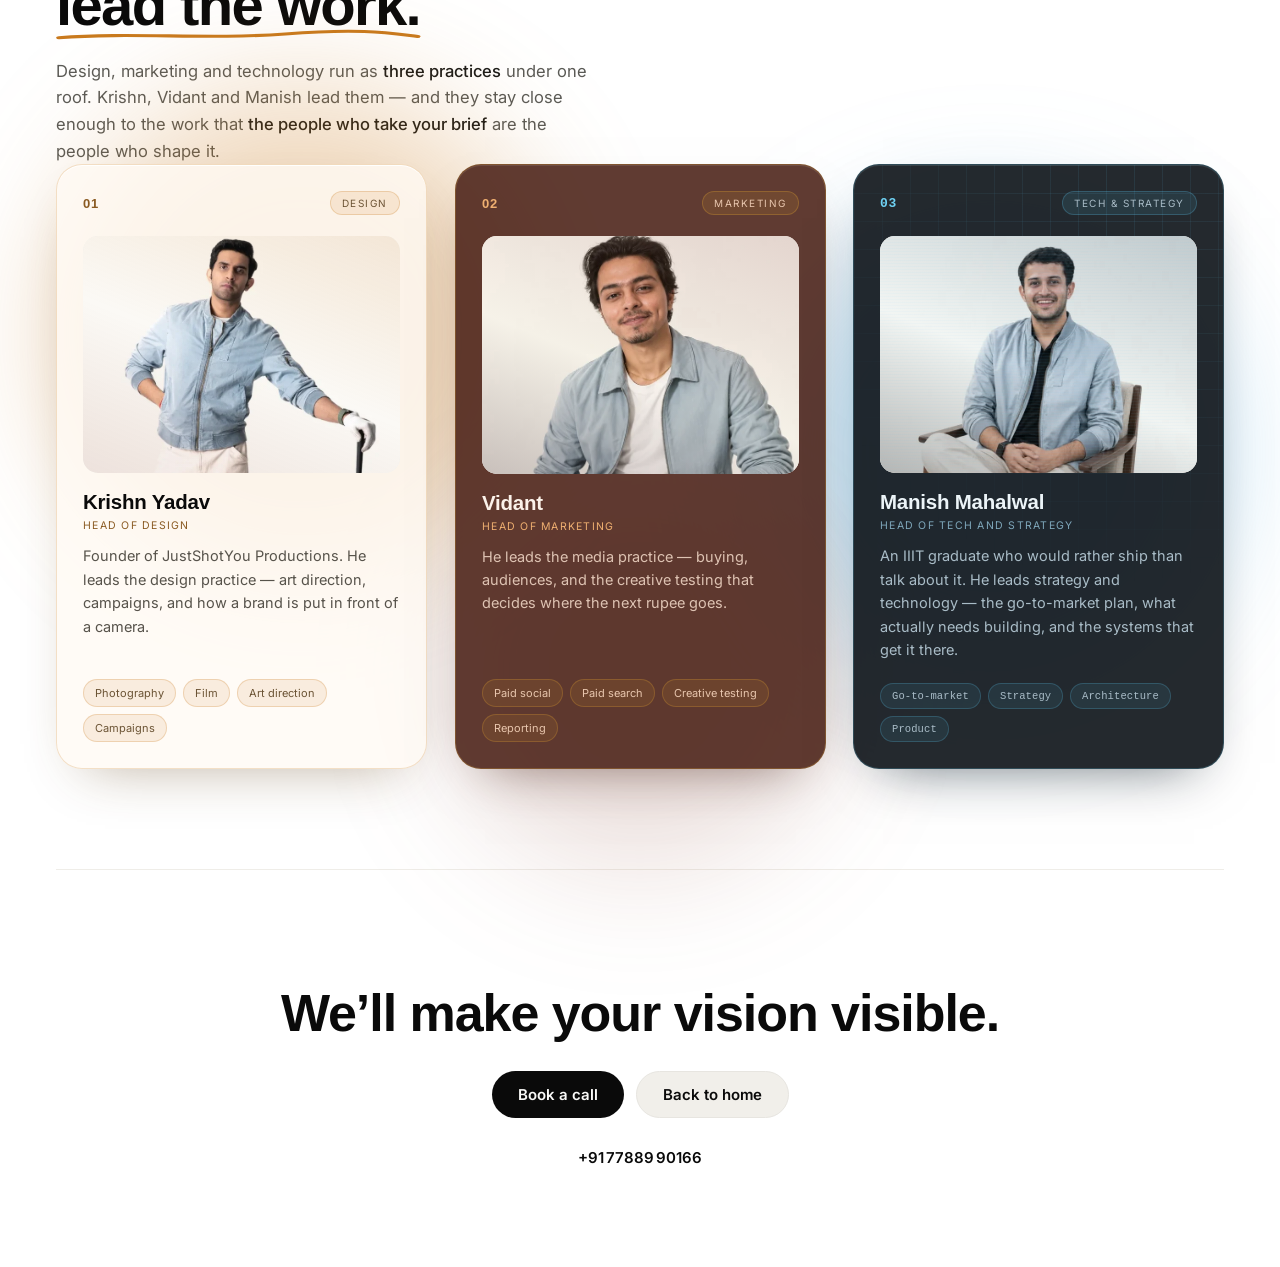
==== commit 58a2ee6f: "Take the hand off the phone in the pitch band - Both silhouette SVGs (palm and fingers) removed. - T" ====
--- a/who-we-are.html
+++ b/who-we-are.html
@@ -11,7 +11,7 @@
 <link rel="preconnect" href="https://api.fontshare.com" crossorigin>
 <link href="https://fonts.googleapis.com/css2?family=Inter:wght@400;500;600&display=swap" rel="stylesheet">
 <link href="https://api.fontshare.com/v2/css?f[]=switzer@400,500,600,700&display=swap" rel="stylesheet">
-<link rel="stylesheet" href="style.css?v=1795446087">
+<link rel="stylesheet" href="style.css?v=1795465159">
 <link rel="stylesheet" href="who-we-are.css?v=1794397115">
 <link rel="canonical" href="https://justtwoidiots.com/who-we-are">
 <meta name="theme-color" content="#FAFAF8">
--- a/style.css
+++ b/style.css
@@ -922,48 +922,32 @@
 }
 @keyframes jti-blink { 0%, 50% { opacity: 0.8; } 50.01%, 100% { opacity: 0.22; } }
 
-/* --- The phone, held --------------------------------------------------------
-   A silhouette hand around an iPhone-ish frame, with delivered work cycling
-   on the screen. Built from markup rather than a photo: the palm is one SVG
-   behind the phone, the four fingers another in front of it, so the phone
-   sits inside the grip. The palm's outer edge sits slightly LEFT of where the
-   fingers root, so it fills the gaps between them — pull it right and the
-   fingers read as four loose pills floating beside the phone. */
+/* --- The phone -------------------------------------------------------------
+   An iPhone-ish frame floating on the band, with delivered work cycling on
+   the screen. It used to sit in a drawn silhouette hand; the hand went, and
+   the phone takes the stage on its own, a little larger than it was in the
+   grip. The stage IS the phone now, so every percentage inside it is of the
+   phone's own size. */
 .pit-stage {
   position: relative;
-  width: min(100%, clamp(320px, 46vw, 520px));
-  aspect-ratio: 560 / 660;
-  margin: clamp(34px, 5vw, 58px) 0 clamp(30px, 4.5vw, 52px);
+  width: clamp(196px, 21vw, 262px);
+  aspect-ratio: 241 / 501;
+  margin: clamp(38px, 5.5vw, 64px) 0 clamp(36px, 5vw, 58px);
   animation: pit-float 7s ease-in-out infinite;
 }
 @keyframes pit-float {
   0%, 100% { transform: translateY(0); }
   50% { transform: translateY(-12px); }
 }
-.pit-hand {
+.pit-phone {
   position: absolute;
   inset: 0;
-  width: 100%;
-  height: 100%;
-  pointer-events: none;
-}
-.pit-hand path,
-.pit-hand rect { fill: #071A26; }
-.pit-hand-back { z-index: 1; }
-.pit-hand-front { z-index: 3; }
-
-/* Percentages are of the 560x660 stage the SVG hands are drawn in, so the
-   phone lands inside the grip no matter what size the stage renders at. */
-.pit-phone {
-  position: absolute;
-  z-index: 2;
-  left: 26.8%;
-  top: 6.1%;
-  width: 46.4%;
-  height: 81.8%;
   background: #0B1116;
   border-radius: 13%/7.4%;
-  padding: 1.9%;
+  /* Percentage padding is of the containing block's width, which is now
+     the phone itself: 4.1% here is the same ~10px bezel the 1.9% gave when
+     it was measured against the old, wider stage. */
+  padding: 4.1%;
   box-shadow: 0 34px 60px -24px rgba(4, 22, 34, 0.62);
 }
 .pit-screen {
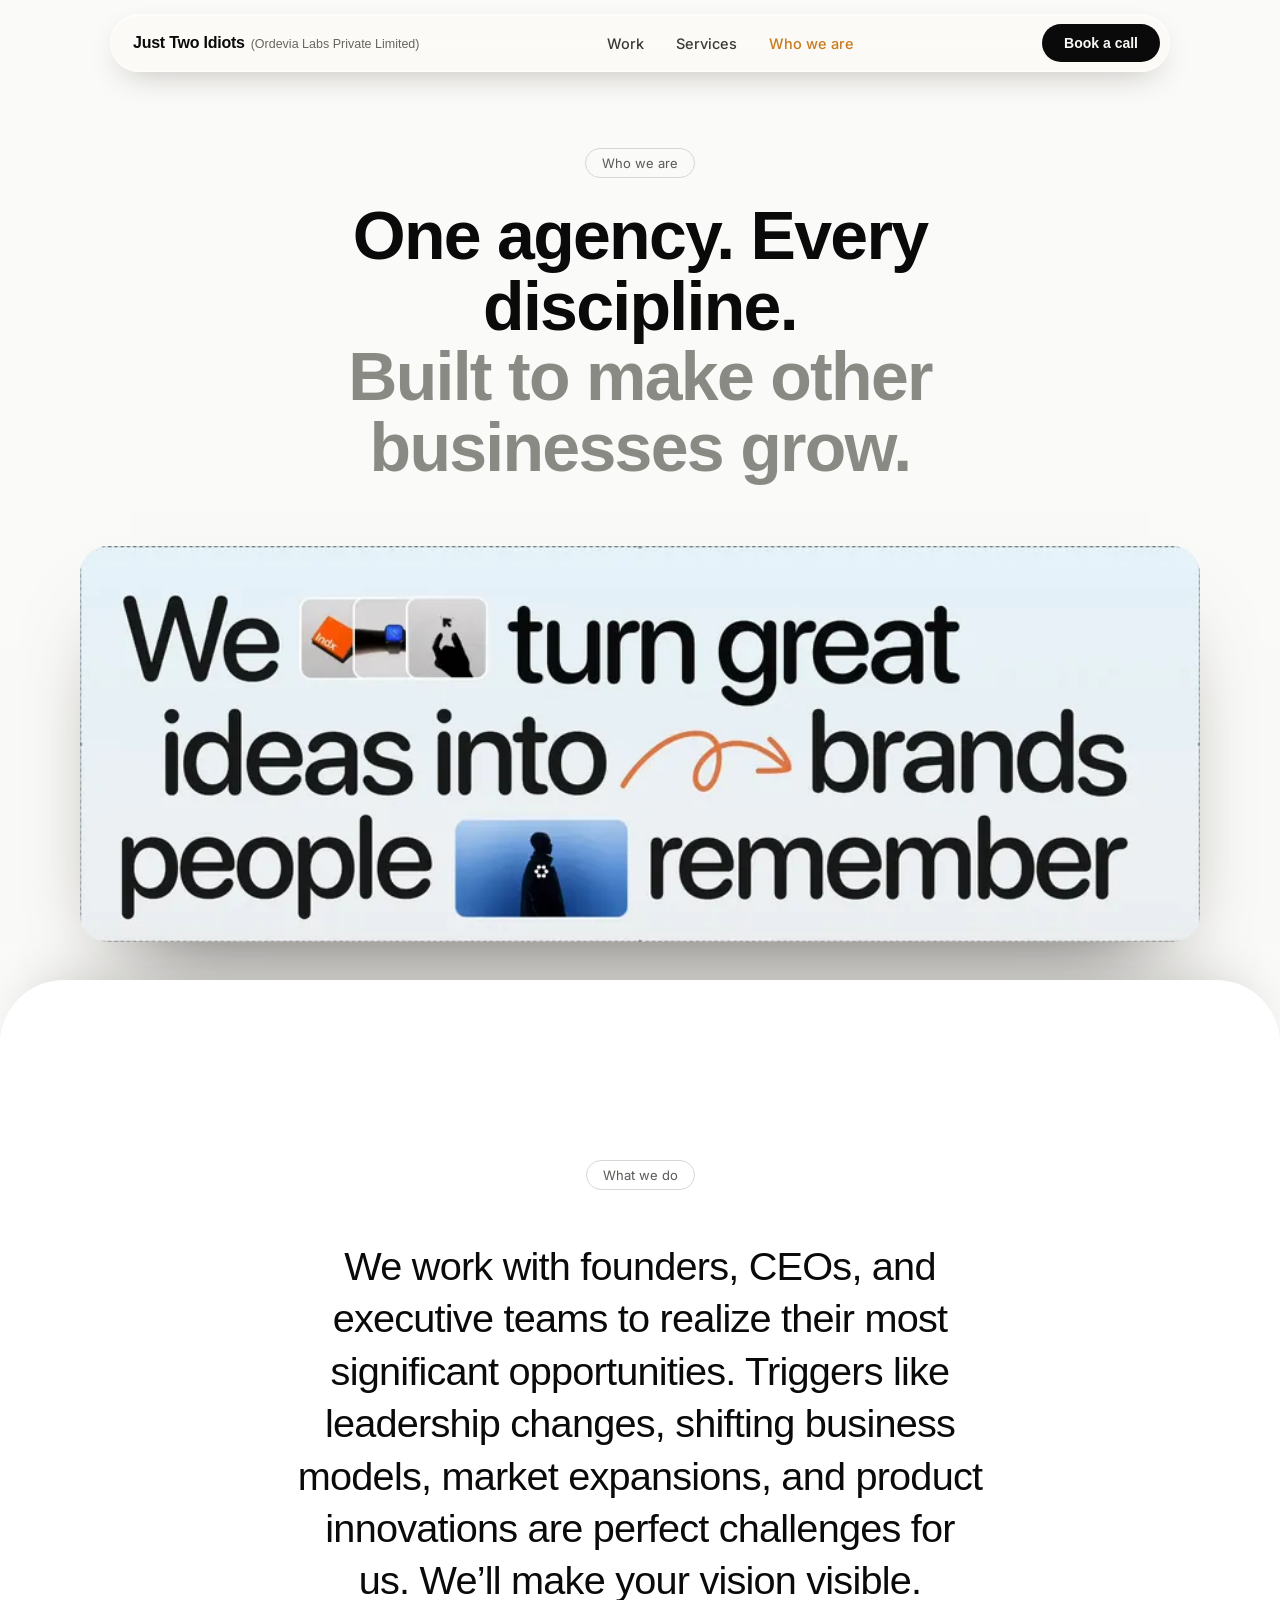
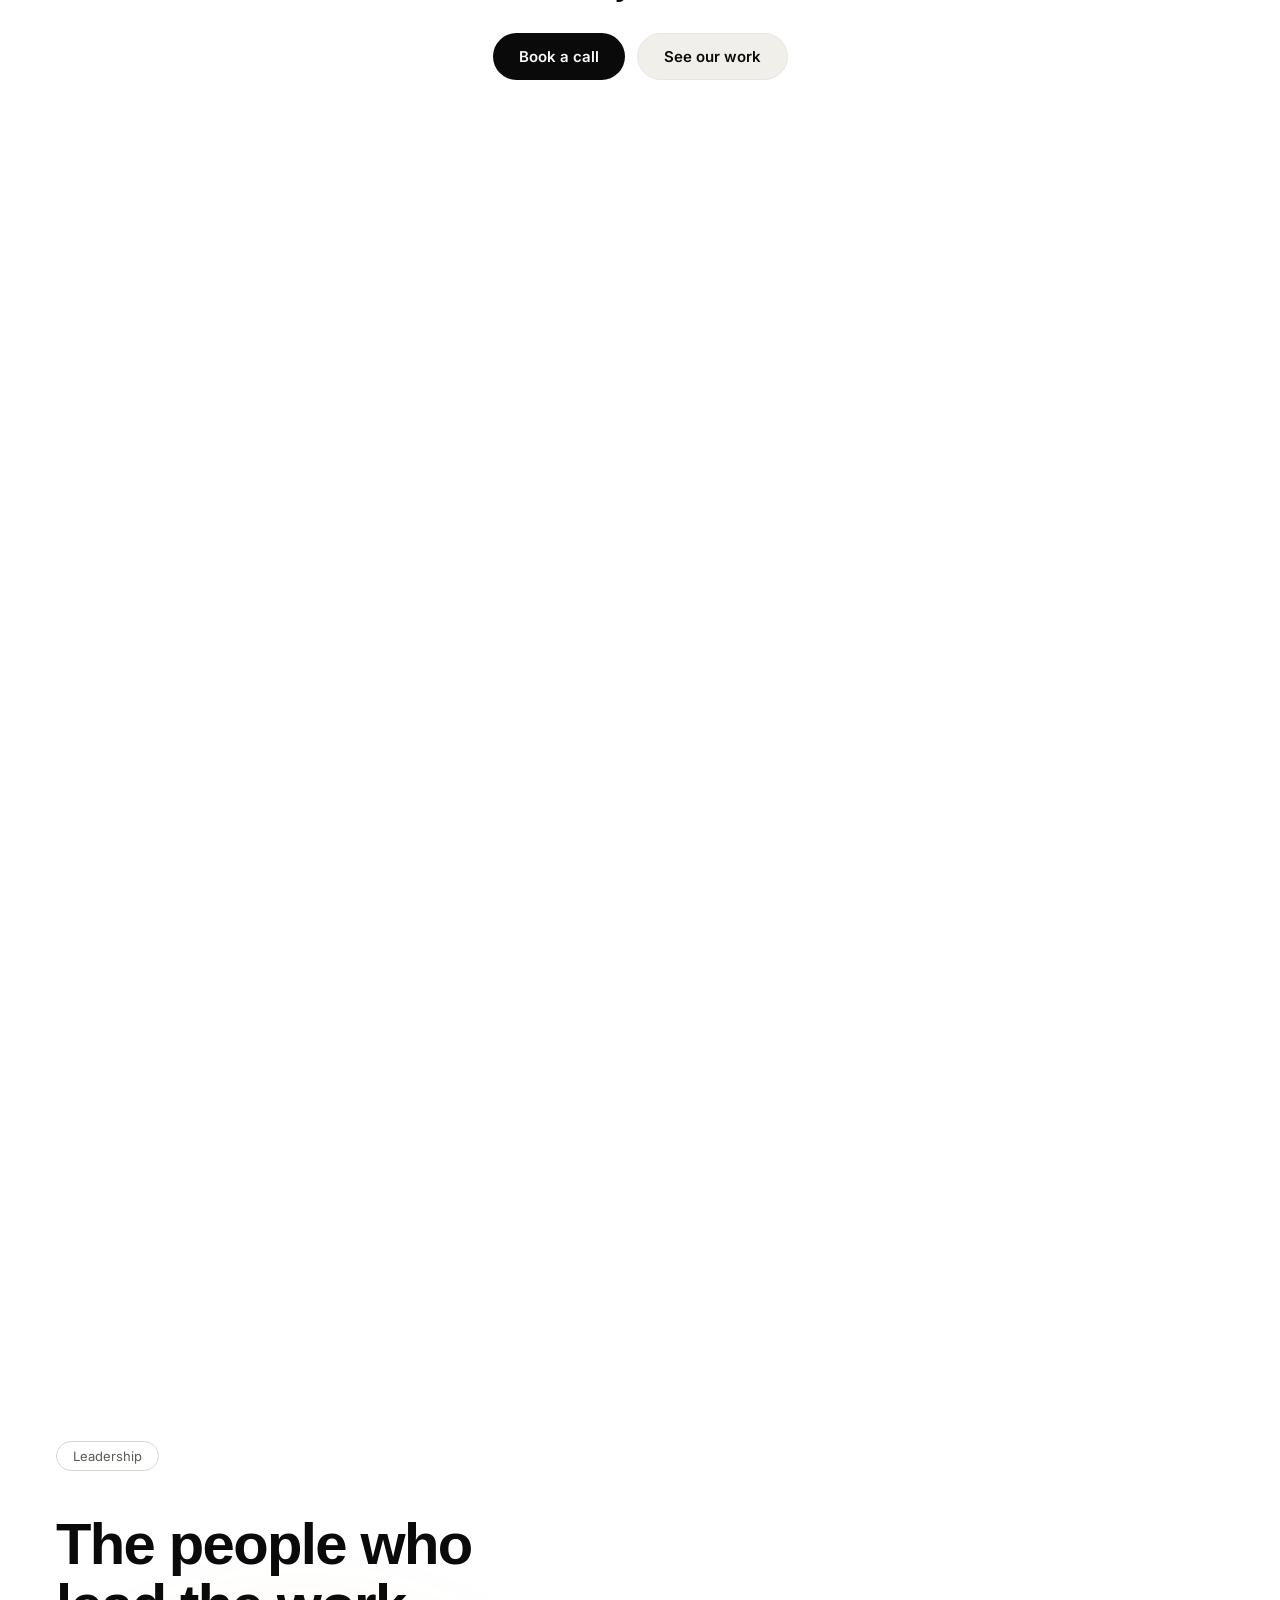
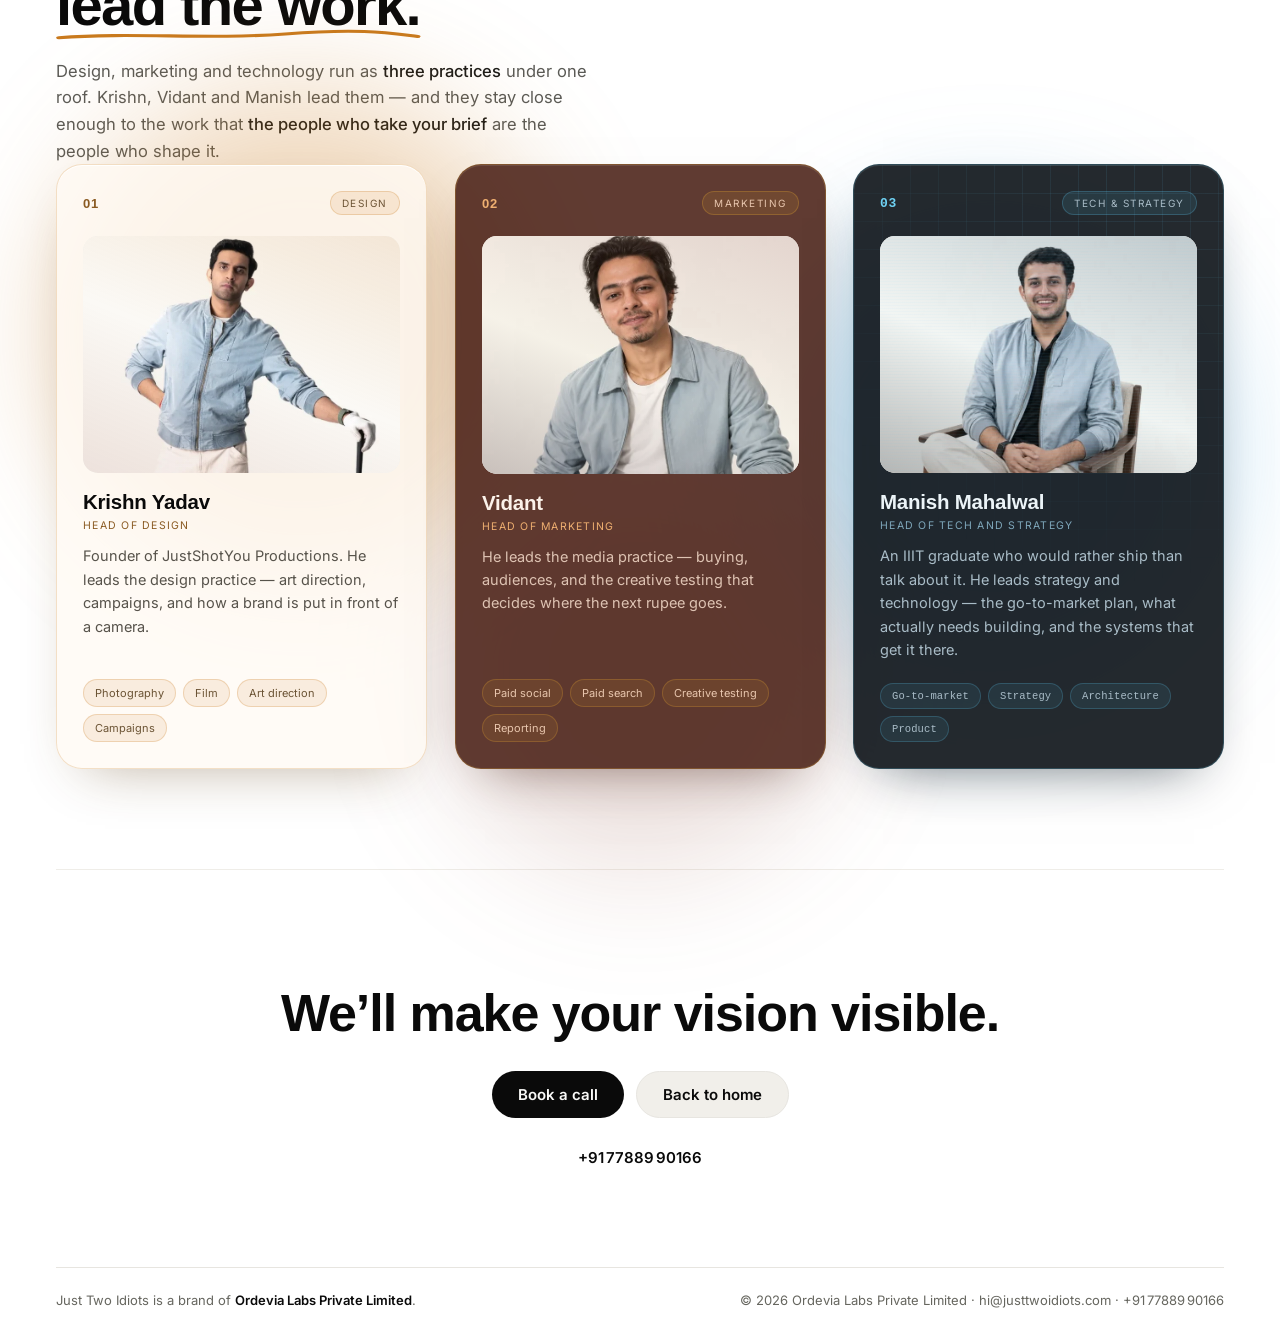
==== commit 71878010: "Commit the Ordevia pieces that are live on justtwoidiots.com justtwoidiots.com was serving a build d" ====
--- a/who-we-are.html
+++ b/who-we-are.html
@@ -11,7 +11,7 @@
 <link rel="preconnect" href="https://api.fontshare.com" crossorigin>
 <link href="https://fonts.googleapis.com/css2?family=Inter:wght@400;500;600&display=swap" rel="stylesheet">
 <link href="https://api.fontshare.com/v2/css?f[]=switzer@400,500,600,700&display=swap" rel="stylesheet">
-<link rel="stylesheet" href="style.css?v=1795465159">
+<link rel="stylesheet" href="style.css?v=1795465967">
 <link rel="stylesheet" href="who-we-are.css?v=1794397115">
 <link rel="canonical" href="https://justtwoidiots.com/who-we-are">
 <meta name="theme-color" content="#FAFAF8">
@@ -29,13 +29,13 @@
 <meta name="twitter:title" content="Who we are — Just Two Idiots">
 <meta name="twitter:description" content="A strategy-led agency in India, with strategy, design, marketing and technology under one roof. Krishn Yadav leads design, Vidant leads marketing and Manish Mahalwal leads tech and strategy.">
 <meta name="twitter:image" content="https://justtwoidiots.com/assets/og/cover.jpg?v=2">
-<script type="application/ld+json">{"@context":"https://schema.org","@type":"AboutPage","url":"https://justtwoidiots.com/who-we-are","name":"Who we are — Just Two Idiots","description":"A strategy-led agency in India, with strategy, design, marketing and technology under one roof. Krishn Yadav leads design, Vidant leads marketing and Manish Mahalwal leads tech and strategy.","isPartOf":{"@id":"https://justtwoidiots.com/#website"},"about":{"@id":"https://justtwoidiots.com/#studio"},"mainEntity":[{"@type":"Person","name":"Krishn Yadav","jobTitle":"Head of Design","worksFor":{"@id":"https://justtwoidiots.com/#studio"}},{"@type":"Person","name":"Manish Mahalwal","jobTitle":"Head of Tech and Strategy","worksFor":{"@id":"https://justtwoidiots.com/#studio"}}]}</script>
+<script type="application/ld+json">{"@context":"https://schema.org","@type":"AboutPage","url":"https://justtwoidiots.com/who-we-are","name":"Who we are — Just Two Idiots","description":"A strategy-led agency in India, with strategy, design, marketing and technology under one roof. Krishn Yadav leads design, Vidant leads marketing and Manish Mahalwal leads tech and strategy.","isPartOf":{"@id":"https://justtwoidiots.com/#website"},"about":{"@type":"ProfessionalService","@id":"https://justtwoidiots.com/#studio","name":"Just Two Idiots","legalName":"Ordevia Labs Private Limited","url":"https://justtwoidiots.com/"},"mainEntity":[{"@type":"Person","name":"Krishn Yadav","jobTitle":"Head of Design","worksFor":{"@id":"https://justtwoidiots.com/#studio"}},{"@type":"Person","name":"Manish Mahalwal","jobTitle":"Head of Tech and Strategy","worksFor":{"@id":"https://justtwoidiots.com/#studio"}}]}</script>
 </head>
 <body>
 <div class="wrap" id="top">
 
   <header class="site-header" id="site-header">
-    <a class="site-logo" href="./">Just Two Idiots</a>
+    <a class="site-logo" href="./"><span class="site-logo-name">Just Two Idiots</span> <span class="site-logo-legal">(Ordevia Labs Private Limited)</span></a>
     <nav class="site-nav" id="site-nav" aria-label="Primary">
       <a href="./#work" class="nav-link">Work</a>
       <a href="./#services" class="nav-link">Services</a>
@@ -214,6 +214,13 @@
       </div>
       <div class="who-end-num"><a href="tel:+917788990166">+91&#8239;77889&#8239;90166</a></div>
     </section>
+    <!-- Legal entity. Just Two Idiots is the trading brand; the company behind
+         it is named here, on every page, so a bank, payment provider or client
+         can match the site to the registered business. -->
+    <footer class="site-foot">
+      <p class="site-foot-legal">Just Two Idiots is a brand of <strong>Ordevia Labs Private Limited</strong>.</p>
+      <p class="site-foot-meta">&copy; 2026 Ordevia Labs Private Limited <span aria-hidden="true">&middot;</span> <a href="mailto:hi@justtwoidiots.com">hi@justtwoidiots.com</a> <span aria-hidden="true">&middot;</span> <a href="tel:+917788990166">+91&#8239;77889&#8239;90166</a></p>
+    </footer>
 
   </div>
 </div>
--- a/style.css
+++ b/style.css
@@ -149,6 +149,37 @@
   white-space: nowrap;
 }
 .site-logo:hover { color: #0A0A0A; }
+/* The registered company, in brackets beside the trading name. A wide bar has
+   room for both on one line. Below 820px the nav and the CTA need that width,
+   so the company drops directly underneath the name in small type instead. */
+.site-logo-legal {
+  font-weight: 500;
+  font-size: 12.5px;
+  letter-spacing: 0;
+  color: #66665F;
+}
+@media (min-width: 820px) {
+  .site-logo { align-items: baseline; column-gap: 6px; }
+}
+@media (max-width: 819px) {
+  .site-logo {
+    flex-direction: column;
+    align-items: flex-start;
+    justify-content: center;
+    line-height: 1.15;
+    padding: 2px 0;
+  }
+  .site-logo-legal { font-size: 10px; }
+}
+/* No-script fallback at phone width keeps every link in the bar, so the
+   company line has to be smaller there; the menu version has the room. */
+@media (max-width: 430px) {
+  .site-logo-legal { font-size: 8.5px; }
+  .has-nav-js .site-logo-legal { font-size: 10px; }
+}
+@media (max-width: 350px) {
+  .has-nav-js .site-logo-legal { font-size: 8.5px; }
+}
 /* `auto` margins on the nav park it in the middle of whatever space the logo
    and CTA leave, so it stays optically centred as those change width. */
 .site-nav {
@@ -2010,6 +2041,26 @@
   max-width: 300px;
   margin: 0 auto;
 }
+
+/* ---- Site footer: the legal entity -----------------------------------------
+   Small and quiet, but on every page: the registered company behind the
+   brand, with the same contact details as the closing section. */
+.site-foot {
+  display: flex;
+  flex-wrap: wrap;
+  justify-content: space-between;
+  align-items: baseline;
+  gap: 6px 28px;
+  padding: 22px 0 34px;
+  border-top: 1px solid #E7E5E0;
+  font-size: 13px;
+  line-height: 1.6;
+  color: #66665F;
+}
+.site-foot p { margin: 0; }
+.site-foot strong { color: #0A0A0A; font-weight: 600; }
+.site-foot a { color: inherit; }
+.site-foot a:hover { color: #C97A1E; }
 
 /* Inline text links carry a 24px minimum target as well (WCAG 2.5.8). This
    used to force `display:inline-flex` on every link in the footer and the
